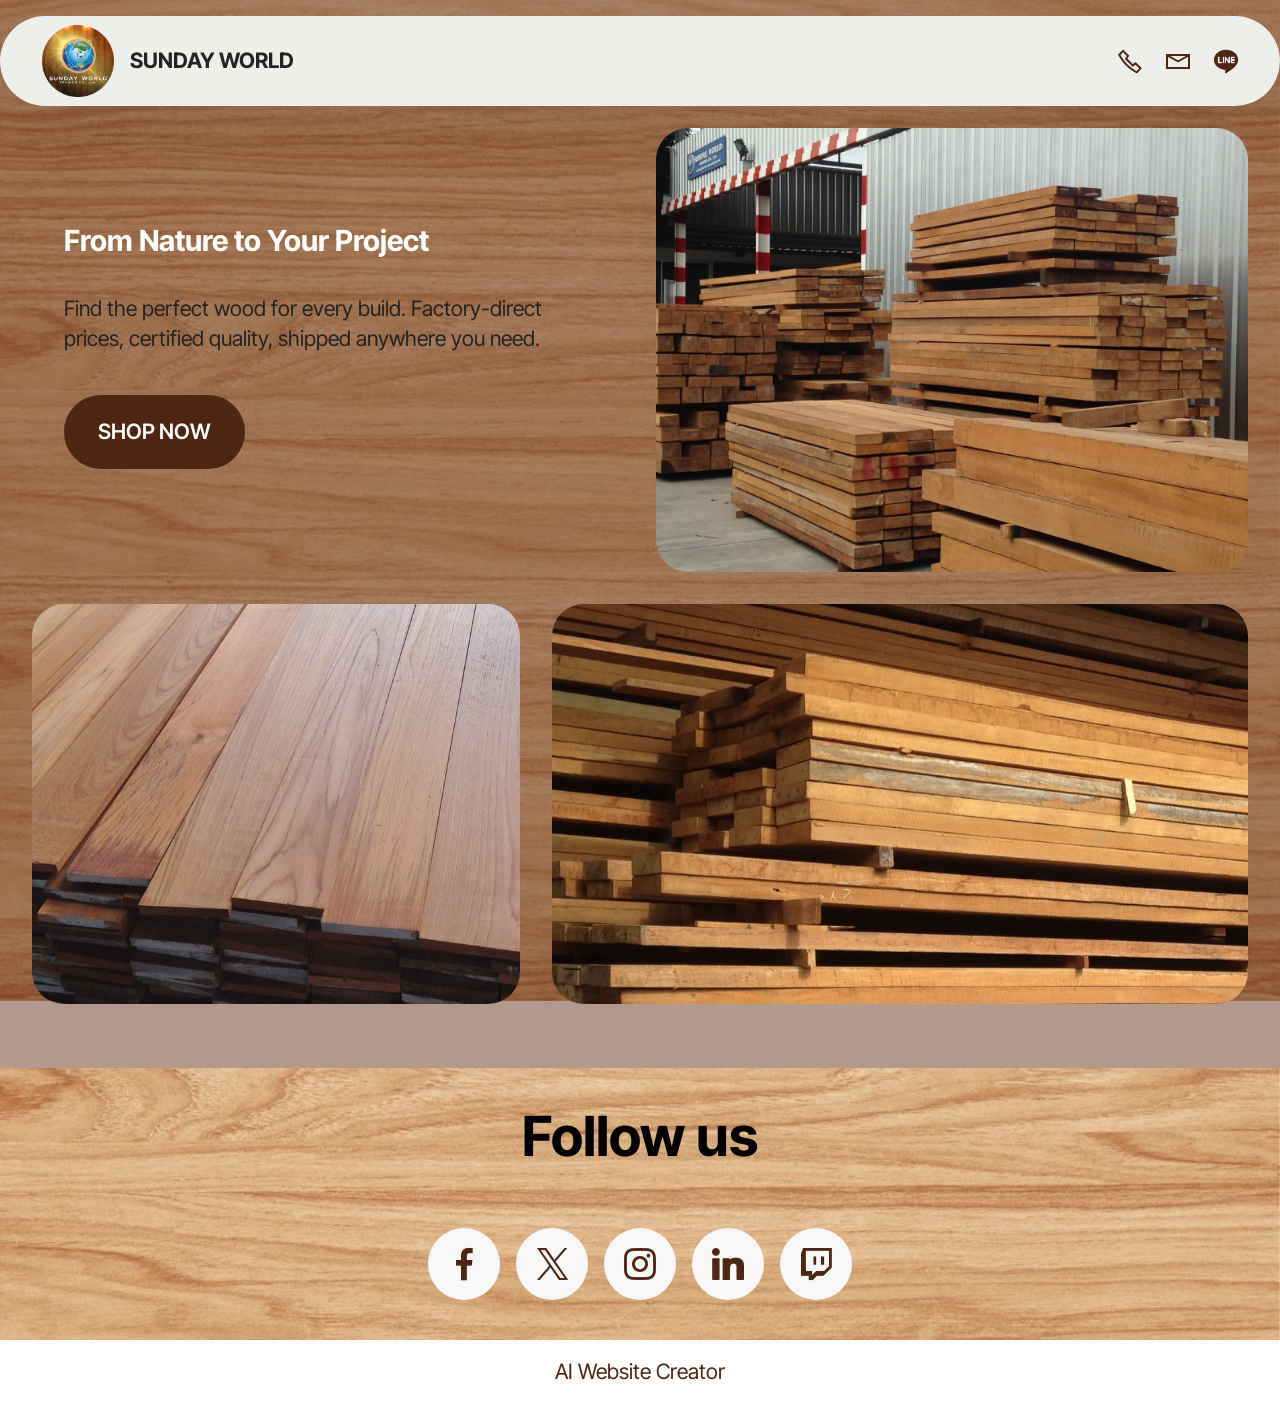
==== index.html @ 9e68392a "Add files via upload" ====
<!DOCTYPE html>
<html  >
<head>
  <!-- Site made with Mobirise Website Builder v6.1.12, https://mobirise.com -->
  <meta charset="UTF-8">
  <meta http-equiv="X-UA-Compatible" content="IE=edge">
  <meta name="generator" content="Mobirise v6.1.12, mobirise.com">
  <meta name="viewport" content="width=device-width, initial-scale=1, minimum-scale=1">
  <link rel="shortcut icon" href="assets/images/sun-fotor-2026073042328.png" type="image/x-icon">
  <meta name="description" content="">
  
  
  <title>Home</title>
  <link rel="stylesheet" href="assets/web/assets/mobirise-icons2/mobirise2.css">
  <link rel="stylesheet" href="assets/bootstrap/css/bootstrap.min.css">
  <link rel="stylesheet" href="assets/parallax/jarallax.css">
  <link rel="stylesheet" href="assets/dropdown/css/style.css">
  <link rel="stylesheet" href="assets/socicon/css/styles.css">
  <link rel="stylesheet" href="assets/theme/css/style.css">
  <link rel="preload" href="https://fonts.googleapis.com/css?family=Inter+Tight:100,200,300,400,500,600,700,800,900,100i,200i,300i,400i,500i,600i,700i,800i,900i&display=swap" as="style" onload="this.onload=null;this.rel='stylesheet'">
  <noscript><link rel="stylesheet" href="https://fonts.googleapis.com/css?family=Inter+Tight:100,200,300,400,500,600,700,800,900,100i,200i,300i,400i,500i,600i,700i,800i,900i&display=swap"></noscript>
  <link rel="preload" as="style" href="assets/mobirise/css/mbr-additional.css?v=U1DRJ1"><link rel="stylesheet" href="assets/mobirise/css/mbr-additional.css?v=U1DRJ1" type="text/css">

  
  
  
</head>
<body>
  
  <section data-bs-version="5.1" class="menu menu2 cid-vqNvGRFtf4" once="menu" id="menu02-0">
	

	<nav class="navbar navbar-dropdown navbar-expand-lg">
		<div class="container">
			<div class="navbar-brand">
				<span class="navbar-logo">
					<a href="https://mobiri.se">
						<img src="assets/images/sun-fotor-2026073042328.png" alt="Mobirise Website Builder" style="height: 4.5rem;">
					</a>
				</span>
				<span class="navbar-caption-wrap"><a class="navbar-caption text-black display-4" href="https://mobiri.se">SUNDAY WORLD</a></span>
			</div>
			<button class="navbar-toggler" type="button" data-toggle="collapse" data-bs-toggle="collapse" data-target="#navbarSupportedContent" data-bs-target="#navbarSupportedContent" aria-controls="navbarNavAltMarkup" aria-expanded="false" aria-label="Toggle navigation">
				<div class="hamburger">
					<span></span>
					<span></span>
					<span></span>
					<span></span>
				</div>
			</button>
			<div class="collapse navbar-collapse" id="navbarSupportedContent">
				
				<div class="icons-menu">
					<a class="iconfont-wrapper" href="tel:098 287 1025">
						<span class="p-2 mbr-iconfont mobi-mbri-phone mobi-mbri"></span>
					</a>
					<a class="iconfont-wrapper" href="mailto:sundayworldtrading@gmail.com">
						<span class="p-2 mbr-iconfont mobi-mbri-letter mobi-mbri"></span>
					</a>
					<a class="iconfont-wrapper" href="https://mobiri.se">
						<span class="p-2 mbr-iconfont socicon-line socicon"></span>
					</a>
					
				</div>
				
			</div>
		</div>
	</nav>
</section>

<section data-bs-version="5.1" class="header1 cid-vqNzD1nAgf mbr-parallax-background" id="header01-2">
	

	
	<div class="mbr-overlay" style="opacity: 0.5; background-color: rgb(100, 53, 31);"></div>

	<div class="container">
		<div class="row justify-content-center">
			<div class="col-12 col-md-12 col-lg-6 image-wrapper">
				<img class="w-100" src="assets/images/s-37330977.jpg" alt="Mobirise Website Builder">
			</div>
			<div class="col-12 col-lg col-md-12">
				<div class="text-wrapper align-left">
					<h1 class="mbr-section-title mbr-fonts-style mb-4 display-5"><strong>From Nature to Your Project</strong></h1>
					<p class="mbr-text mbr-fonts-style mb-4 display-7">
						Find the perfect wood for every build. Factory-direct prices, certified quality, shipped anywhere you need.
					</p>
					<div class="mbr-section-btn mt-3"><a class="btn btn-primary display-7" href="page1.html">SHOP NOW</a></div>
				</div>
			</div>
		</div>
	</div>
</section>

<section data-bs-version="5.1" class="image02 cid-vqNXGGlOda mbr-parallax-background" id="image02-9">
  
  
  <div class="mbr-overlay" style="opacity: 0.5; background-color: rgb(100, 53, 31);"></div>
  <div class="container">
    <div class="row">
      <div class="col-12 col-lg-12">
        <div class="row">
          <div class="col-12 col-lg-5">
            <div class="img-item">
              <img class="w-100 mb-4" src="assets/images/s-37355572.jpeg" alt="Mobirise Website Builder">
              
              
            </div>
          </div>
          <div class="col-12 col-lg">
            <div class="img-item">
              <img class="w-100 mb-4" src="assets/images/s-37355542.jpeg" alt="Mobirise Website Builder">
              
              
            </div>
          </div>
        </div>
      </div>
    </div>
  </div>
</section>

<section data-bs-version="5.1" class="social05 cid-vqS4Dvd2cv mbr-parallax-background" id="social05-t">
    

    

    <div class="container">
        <div class="row">
            <h3 class="mbr-section-title align-center mb-5 mbr-fonts-style display-2">
                <strong>Follow us</strong>
            </h3>
            <div class="col-12">
                <div class="social-row">
                    <div class="soc-item">
                        <a href="https://mobiri.se/" target="_blank">
                            <span class="mbr-iconfont socicon socicon-facebook"></span>
                        </a>
                    </div>
                    <div class="soc-item">
                        <a href="https://mobiri.se/" target="_blank">
                            <span class="mbr-iconfont socicon-twitter socicon"></span>
                        </a>
                    </div>
                    <div class="soc-item">
                        <a href="https://mobiri.se/" target="_blank">
                            <span class="mbr-iconfont socicon-instagram socicon"></span>
                        </a>
                    </div>
                    <div class="soc-item">
                        <a href="https://mobiri.se/" target="_blank">
                            <span class="mbr-iconfont socicon socicon-linkedin"></span>
                        </a>
                    </div>
                    <div class="soc-item">
                        <a href="https://mobiri.se/" target="_blank">
                            <span class="mbr-iconfont socicon socicon-twitch"></span>
                        </a>
                    </div>
                </div>
            </div>
        </div>
    </div>
</section><section class="display-7" style="padding: 0;align-items: center;justify-content: center;flex-wrap: wrap;    align-content: center;display: flex;position: relative;height: 4rem;"><a href="https://mobiri.se/4502609" style="flex: 1 1;height: 4rem;position: absolute;width: 100%;z-index: 1;"><img alt="" style="height: 4rem;" src="[data-uri]"></a><p style="margin: 0;text-align: center;" class="display-7">&#8204;</p><a style="z-index:1" href="https://mobirise.com/builder/ai-website-creator.html">AI Website Creator</a></section><script src="assets/bootstrap/js/bootstrap.bundle.min.js"></script>  <script src="assets/parallax/jarallax.js"></script>  <script src="assets/smoothscroll/smooth-scroll.js"></script>  <script src="assets/ytplayer/index.js"></script>  <script src="assets/dropdown/js/navbar-dropdown.js"></script>  <script src="assets/theme/js/script.js"></script>  
  
  
</body>
</html>
---- assets/web/assets/mobirise-icons2/mobirise2.css ----
@font-face {
  font-family: 'Moririse2';
  font-display: swap;
  src:  url('mobirise2.eot?f2bix4');
  src:  url('mobirise2.eot?f2bix4#iefix') format('embedded-opentype'),
    url('mobirise2.woff2?f2bix4') format('woff2'),
    url('mobirise2.woff?f2bix4') format('woff'),
    url('mobirise2.ttf?f2bix4') format('truetype'),
    url('mobirise2.svg?f2bix4#mobirise2') format('svg');
  font-weight: normal;
  font-style: normal;
}

[class^="mobi-"], [class*=" mobi-"] {
  /* use !important to prevent issues with browser extensions that change fonts */
  font-family: 'Moririse2' !important;
  speak: none;
  font-style: normal;
  font-weight: normal;
  font-variant: normal;
  text-transform: none;
  line-height: 1;

  /* Better Font Rendering =========== */
  -webkit-font-smoothing: antialiased;
  -moz-osx-font-smoothing: grayscale;
}

.mobi-mbri-add-submenu:before {
  content: "\e900";
}
.mobi-mbri-alert:before {
  content: "\e901";
}
.mobi-mbri-align-center:before {
  content: "\e902";
}
.mobi-mbri-align-justify:before {
  content: "\e903";
}
.mobi-mbri-align-left:before {
  content: "\e904";
}
.mobi-mbri-align-right:before {
  content: "\e905";
}
.mobi-mbri-android:before {
  content: "\e906";
}
.mobi-mbri-apple:before {
  content: "\e907";
}
.mobi-mbri-arrow-down:before {
  content: "\e908";
}
.mobi-mbri-arrow-next:before {
  content: "\e909";
}
.mobi-mbri-arrow-prev:before {
  content: "\e90a";
}
.mobi-mbri-arrow-up:before {
  content: "\e90b";
}
.mobi-mbri-bold:before {
  content: "\e90c";
}
.mobi-mbri-bookmark:before {
  content: "\e90d";
}
.mobi-mbri-bootstrap:before {
  content: "\e90e";
}
.mobi-mbri-briefcase:before {
  content: "\e90f";
}
.mobi-mbri-browse:before {
  content: "\e910";
}
.mobi-mbri-bulleted-list:before {
  content: "\e911";
}
.mobi-mbri-calendar:before {
  content: "\e912";
}
.mobi-mbri-camera:before {
  content: "\e913";
}
.mobi-mbri-cart-add:before {
  content: "\e914";
}
.mobi-mbri-cart-full:before {
  content: "\e915";
}
.mobi-mbri-cash:before {
  content: "\e916";
}
.mobi-mbri-change-style:before {
  content: "\e917";
}
.mobi-mbri-chat:before {
  content: "\e918";
}
.mobi-mbri-clock:before {
  content: "\e919";
}
.mobi-mbri-close:before {
  content: "\e91a";
}
.mobi-mbri-cloud:before {
  content: "\e91b";
}
.mobi-mbri-code:before {
  content: "\e91c";
}
.mobi-mbri-contact-form:before {
  content: "\e91d";
}
.mobi-mbri-credit-card:before {
  content: "\e91e";
}
.mobi-mbri-cursor-click:before {
  content: "\e91f";
}
.mobi-mbri-cust-feedback:before {
  content: "\e920";
}
.mobi-mbri-database:before {
  content: "\e921";
}
.mobi-mbri-delivery:before {
  content: "\e922";
}
.mobi-mbri-desktop:before {
  content: "\e923";
}
.mobi-mbri-devices:before {
  content: "\e924";
}
.mobi-mbri-down:before {
  content: "\e925";
}
.mobi-mbri-download-2:before {
  content: "\e926";
}
.mobi-mbri-download:before {
  content: "\e927";
}
.mobi-mbri-drag-n-drop-2:before {
  content: "\e928";
}
.mobi-mbri-drag-n-drop:before {
  content: "\e929";
}
.mobi-mbri-edit-2:before {
  content: "\e92a";
}
.mobi-mbri-edit:before {
  content: "\e92b";
}
.mobi-mbri-error:before {
  content: "\e92c";
}
.mobi-mbri-extension:before {
  content: "\e92d";
}
.mobi-mbri-features:before {
  content: "\e92e";
}
.mobi-mbri-file:before {
  content: "\e92f";
}
.mobi-mbri-flag:before {
  content: "\e930";
}
.mobi-mbri-folder:before {
  content: "\e931";
}
.mobi-mbri-gift:before {
  content: "\e932";
}
.mobi-mbri-github:before {
  content: "\e933";
}
.mobi-mbri-globe-2:before {
  content: "\e934";
}
.mobi-mbri-globe:before {
  content: "\e935";
}
.mobi-mbri-growing-chart:before {
  content: "\e936";
}
.mobi-mbri-hearth:before {
  content: "\e937";
}
.mobi-mbri-help:before {
  content: "\e938";
}
.mobi-mbri-home:before {
  content: "\e939";
}
.mobi-mbri-hot-cup:before {
  content: "\e93a";
}
.mobi-mbri-idea:before {
  content: "\e93b";
}
.mobi-mbri-image-gallery:before {
  content: "\e93c";
}
.mobi-mbri-image-slider:before {
  content: "\e93d";
}
.mobi-mbri-info:before {
  content: "\e93e";
}
.mobi-mbri-italic:before {
  content: "\e93f";
}
.mobi-mbri-key:before {
  content: "\e940";
}
.mobi-mbri-laptop:before {
  content: "\e941";
}
.mobi-mbri-layers:before {
  content: "\e942";
}
.mobi-mbri-left-right:before {
  content: "\e943";
}
.mobi-mbri-left:before {
  content: "\e944";
}
.mobi-mbri-letter:before {
  content: "\e945";
}
.mobi-mbri-like:before {
  content: "\e946";
}
.mobi-mbri-link:before {
  content: "\e947";
}
.mobi-mbri-lock:before {
  content: "\e948";
}
.mobi-mbri-login:before {
  content: "\e949";
}
.mobi-mbri-logout:before {
  content: "\e94a";
}
.mobi-mbri-magic-stick:before {
  content: "\e94b";
}
.mobi-mbri-map-pin:before {
  content: "\e94c";
}
.mobi-mbri-menu:before {
  content: "\e94d";
}
.mobi-mbri-mobile-2:before {
  content: "\e94e";
}
.mobi-mbri-mobile-horizontal:before {
  content: "\e94f";
}
.mobi-mbri-mobile:before {
  content: "\e950";
}
.mobi-mbri-mobirise:before {
  content: "\e951";
}
.mobi-mbri-more-horizontal:before {
  content: "\e952";
}
.mobi-mbri-more-vertical:before {
  content: "\e953";
}
.mobi-mbri-music:before {
  content: "\e954";
}
.mobi-mbri-new-file:before {
  content: "\e955";
}
.mobi-mbri-numbered-list:before {
  content: "\e956";
}
.mobi-mbri-opened-folder:before {
  content: "\e957";
}
.mobi-mbri-pages:before {
  content: "\e958";
}
.mobi-mbri-paper-plane:before {
  content: "\e959";
}
.mobi-mbri-paperclip:before {
  content: "\e95a";
}
.mobi-mbri-phone:before {
  content: "\e95b";
}
.mobi-mbri-photo:before {
  content: "\e95c";
}
.mobi-mbri-photos:before {
  content: "\e95d";
}
.mobi-mbri-pin:before {
  content: "\e95e";
}
.mobi-mbri-play:before {
  content: "\e95f";
}
.mobi-mbri-plus:before {
  content: "\e960";
}
.mobi-mbri-preview:before {
  content: "\e961";
}
.mobi-mbri-print:before {
  content: "\e962";
}
.mobi-mbri-protect:before {
  content: "\e963";
}
.mobi-mbri-question:before {
  content: "\e964";
}
.mobi-mbri-quote-left:before {
  content: "\e965";
}
.mobi-mbri-quote-right:before {
  content: "\e966";
}
.mobi-mbri-redo:before {
  content: "\e967";
}
.mobi-mbri-refresh:before {
  content: "\e968";
}
.mobi-mbri-responsive-2:before {
  content: "\e969";
}
.mobi-mbri-responsive:before {
  content: "\e96a";
}
.mobi-mbri-right:before {
  content: "\e96b";
}
.mobi-mbri-rocket:before {
  content: "\e96c";
}
.mobi-mbri-sad-face:before {
  content: "\e96d";
}
.mobi-mbri-sale:before {
  content: "\e96e";
}
.mobi-mbri-save:before {
  content: "\e96f";
}
.mobi-mbri-search:before {
  content: "\e970";
}
.mobi-mbri-setting-2:before {
  content: "\e971";
}
.mobi-mbri-setting-3:before {
  content: "\e972";
}
.mobi-mbri-setting:before {
  content: "\e973";
}
.mobi-mbri-share:before {
  content: "\e974";
}
.mobi-mbri-shopping-bag:before {
  content: "\e975";
}
.mobi-mbri-shopping-basket:before {
  content: "\e976";
}
.mobi-mbri-shopping-cart:before {
  content: "\e977";
}
.mobi-mbri-sites:before {
  content: "\e978";
}
.mobi-mbri-smile-face:before {
  content: "\e979";
}
.mobi-mbri-speed:before {
  content: "\e97a";
}
.mobi-mbri-star:before {
  content: "\e97b";
}
.mobi-mbri-success:before {
  content: "\e97c";
}
.mobi-mbri-sun:before {
  content: "\e97d";
}
.mobi-mbri-sun2:before {
  content: "\e97e";
}
.mobi-mbri-tablet-vertical:before {
  content: "\e97f";
}
.mobi-mbri-tablet:before {
  content: "\e980";
}
.mobi-mbri-target:before {
  content: "\e981";
}
.mobi-mbri-timer:before {
  content: "\e982";
}
.mobi-mbri-to-ftp:before {
  content: "\e983";
}
.mobi-mbri-to-local-drive:before {
  content: "\e984";
}
.mobi-mbri-touch-swipe:before {
  content: "\e985";
}
.mobi-mbri-touch:before {
  content: "\e986";
}
.mobi-mbri-trash:before {
  content: "\e987";
}
.mobi-mbri-underline:before {
  content: "\e988";
}
.mobi-mbri-undo:before {
  content: "\e989";
}
.mobi-mbri-unlink:before {
  content: "\e98a";
}
.mobi-mbri-unlock:before {
  content: "\e98b";
}
.mobi-mbri-up-down:before {
  content: "\e98c";
}
.mobi-mbri-up:before {
  content: "\e98d";
}
.mobi-mbri-update:before {
  content: "\e98e";
}
.mobi-mbri-upload-2:before {
  content: "\e98f";
}
.mobi-mbri-upload:before {
  content: "\e990";
}
.mobi-mbri-user-2:before {
  content: "\e991";
}
.mobi-mbri-user:before {
  content: "\e992";
}
.mobi-mbri-users:before {
  content: "\e993";
}
.mobi-mbri-video-play:before {
  content: "\e994";
}
.mobi-mbri-video:before {
  content: "\e995";
}
.mobi-mbri-watch:before {
  content: "\e996";
}
.mobi-mbri-website-theme-2:before {
  content: "\e997";
}
.mobi-mbri-website-theme:before {
  content: "\e998";
}
.mobi-mbri-wifi:before {
  content: "\e999";
}
.mobi-mbri-windows:before {
  content: "\e99a";
}
.mobi-mbri-zoom-in:before {
  content: "\e99b";
}
.mobi-mbri-zoom-out:before {
  content: "\e99c";
}
---- assets/parallax/jarallax.css ----
.jarallax {
    position: relative;
    z-index: 0;
}
.jarallax > .jarallax-img {
    position: absolute;
    object-fit: cover;
    /* support for plugin https://github.com/bfred-it/object-fit-images */
    font-family: 'object-fit: cover;';
    top: 0;
    left: 0;
    width: 100%;
    height: 100%;
    z-index: -1;
}
---- assets/dropdown/css/style.css ----
.navbar-dropdown {
  left: 0;
  padding: 0;
  position: absolute;
  right: 0;
  top: 0;
  transition: all 0.45s ease;
  z-index: 1030;
  background: #282828; }
  .navbar-dropdown .navbar-logo {
    margin-right: 0.8rem;
    transition: margin 0.3s ease-in-out;
    vertical-align: middle; }
    .navbar-dropdown .navbar-logo img {
      height: 3.125rem;
      transition: all 0.3s ease-in-out; }
    .navbar-dropdown .navbar-logo.mbr-iconfont {
      font-size: 3.125rem;
      line-height: 3.125rem; }
  .navbar-dropdown .navbar-caption {
    font-weight: 700;
    white-space: normal;
    vertical-align: -4px;
    line-height: 3.125rem !important; }
    .navbar-dropdown .navbar-caption, .navbar-dropdown .navbar-caption:hover {
      color: inherit;
      text-decoration: none; }
  .navbar-dropdown .mbr-iconfont + .navbar-caption {
    vertical-align: -1px; }
  .navbar-dropdown.navbar-fixed-top {
    position: fixed; }
  .navbar-dropdown .navbar-brand span {
    vertical-align: -4px; }
  .navbar-dropdown.bg-color.transparent {
    background: none; }
  .navbar-dropdown.navbar-short .navbar-brand {
    padding: 0.625rem 0; }
    .navbar-dropdown.navbar-short .navbar-brand span {
      vertical-align: -1px; }
  .navbar-dropdown.navbar-short .navbar-caption {
    line-height: 2.375rem !important;
    vertical-align: -2px; }
  .navbar-dropdown.navbar-short .navbar-logo {
    margin-right: 0.5rem; }
    .navbar-dropdown.navbar-short .navbar-logo img {
      height: 2.375rem; }
    .navbar-dropdown.navbar-short .navbar-logo.mbr-iconfont {
      font-size: 2.375rem;
      line-height: 2.375rem; }
  .navbar-dropdown.navbar-short .mbr-table-cell {
    height: 3.625rem; }
  .navbar-dropdown .navbar-close {
    left: 0.6875rem;
    position: fixed;
    top: 0.75rem;
    z-index: 1000; }
  .navbar-dropdown .hamburger-icon {
    content: "";
    display: inline-block;
    vertical-align: middle;
    width: 16px;
    -webkit-box-shadow: 0 -6px 0 1px #282828,0 0 0 1px #282828,0 6px 0 1px #282828;
    -moz-box-shadow: 0 -6px 0 1px #282828,0 0 0 1px #282828,0 6px 0 1px #282828;
    box-shadow: 0 -6px 0 1px #282828,0 0 0 1px #282828,0 6px 0 1px #282828; }

.dropdown-menu .dropdown-toggle[data-toggle="dropdown-submenu"]::after {
  border-bottom: 0.35em solid transparent;
  border-left: 0.35em solid;
  border-right: 0;
  border-top: 0.35em solid transparent;
  margin-left: 0.3rem; }

.dropdown-menu .dropdown-item:focus {
  outline: 0; }

.nav-dropdown {
  font-size: 0.75rem;
  font-weight: 500;
  height: auto !important; }
  .nav-dropdown .nav-btn {
    padding-left: 1rem; }
  .nav-dropdown .link {
    margin: .667em 1.667em;
    font-weight: 500;
    padding: 0;
    transition: color .2s ease-in-out; }
    .nav-dropdown .link.dropdown-toggle {
      margin-right: 2.583em; }
      .nav-dropdown .link.dropdown-toggle::after {
        margin-left: .25rem;
        border-top: 0.35em solid;
        border-right: 0.35em solid transparent;
        border-left: 0.35em solid transparent;
        border-bottom: 0; }
      .nav-dropdown .link.dropdown-toggle[aria-expanded="true"] {
        margin: 0;
        padding: 0.667em 3.263em  0.667em 1.667em; }
  .nav-dropdown .link::after,
  .nav-dropdown .dropdown-item::after {
    color: inherit; }
  .nav-dropdown .btn {
    font-size: 0.75rem;
    font-weight: 700;
    letter-spacing: 0;
    margin-bottom: 0;
    padding-left: 1.25rem;
    padding-right: 1.25rem; }
  .nav-dropdown .dropdown-menu {
    border-radius: 0;
    border: 0;
    left: 0;
    margin: 0;
    padding-bottom: 1.25rem;
    padding-top: 1.25rem;
    position: relative; }
  .nav-dropdown .dropdown-submenu {
    margin-left: 0.125rem;
    top: 0; }
  .nav-dropdown .dropdown-item {
    font-weight: 500;
    line-height: 2;
    padding: 0.3846em 4.615em 0.3846em 1.5385em;
    position: relative;
    transition: color .2s ease-in-out, background-color .2s ease-in-out; }
    .nav-dropdown .dropdown-item::after {
      margin-top: -0.3077em;
      position: absolute;
      right: 1.1538em;
      top: 50%; }
    .nav-dropdown .dropdown-item:focus, .nav-dropdown .dropdown-item:hover {
      background: none; }

@media (max-width: 767px) {
  .nav-dropdown.navbar-toggleable-sm {
    bottom: 0;
    display: none;
    left: 0;
    overflow-x: hidden;
    position: fixed;
    top: 0;
    transform: translateX(-100%);
    -ms-transform: translateX(-100%);
    -webkit-transform: translateX(-100%);
    width: 18.75rem;
    z-index: 999; } }
.nav-dropdown.navbar-toggleable-xl {
  bottom: 0;
  display: none;
  left: 0;
  overflow-x: hidden;
  position: fixed;
  top: 0;
  transform: translateX(-100%);
  -ms-transform: translateX(-100%);
  -webkit-transform: translateX(-100%);
  width: 18.75rem;
  z-index: 999; }

.nav-dropdown-sm {
  display: block !important;
  overflow-x: hidden;
  overflow: auto;
  padding-top: 3.875rem; }
  .nav-dropdown-sm::after {
    content: "";
    display: block;
    height: 3rem;
    width: 100%; }
  .nav-dropdown-sm.collapse.in ~ .navbar-close {
    display: block !important; }
  .nav-dropdown-sm.collapsing, .nav-dropdown-sm.collapse.in {
    transform: translateX(0);
    -ms-transform: translateX(0);
    -webkit-transform: translateX(0);
    transition: all 0.25s ease-out;
    -webkit-transition: all 0.25s ease-out;
    background: #282828; }
  .nav-dropdown-sm.collapsing[aria-expanded="false"] {
    transform: translateX(-100%);
    -ms-transform: translateX(-100%);
    -webkit-transform: translateX(-100%); }
  .nav-dropdown-sm .nav-item {
    display: block;
    margin-left: 0 !important;
    padding-left: 0; }
  .nav-dropdown-sm .link,
  .nav-dropdown-sm .dropdown-item {
    border-top: 1px dotted rgba(255, 255, 255, 0.1);
    font-size: 0.8125rem;
    line-height: 1.6;
    margin: 0 !important;
    padding: 0.875rem 2.4rem 0.875rem 1.5625rem !important;
    position: relative;
    white-space: normal; }
    .nav-dropdown-sm .link:focus, .nav-dropdown-sm .link:hover,
    .nav-dropdown-sm .dropdown-item:focus,
    .nav-dropdown-sm .dropdown-item:hover {
      background: rgba(0, 0, 0, 0.2) !important;
      color: #c0a375; }
  .nav-dropdown-sm .nav-btn {
    position: relative;
    padding: 1.5625rem 1.5625rem 0 1.5625rem; }
    .nav-dropdown-sm .nav-btn::before {
      border-top: 1px dotted rgba(255, 255, 255, 0.1);
      content: "";
      left: 0;
      position: absolute;
      top: 0;
      width: 100%; }
    .nav-dropdown-sm .nav-btn + .nav-btn {
      padding-top: 0.625rem; }
      .nav-dropdown-sm .nav-btn + .nav-btn::before {
        display: none; }
  .nav-dropdown-sm .btn {
    padding: 0.625rem 0; }
  .nav-dropdown-sm .dropdown-toggle[data-toggle="dropdown-submenu"]::after {
    margin-left: .25rem;
    border-top: 0.35em solid;
    border-right: 0.35em solid transparent;
    border-left: 0.35em solid transparent;
    border-bottom: 0; }
  .nav-dropdown-sm .dropdown-toggle[data-toggle="dropdown-submenu"][aria-expanded="true"]::after {
    border-top: 0;
    border-right: 0.35em solid transparent;
    border-left: 0.35em solid transparent;
    border-bottom: 0.35em solid; }
  .nav-dropdown-sm .dropdown-menu {
    margin: 0;
    padding: 0;
    position: relative;
    top: 0;
    left: 0;
    width: 100%;
    border: 0;
    float: none;
    border-radius: 0;
    background: none; }
  .nav-dropdown-sm .dropdown-submenu {
    left: 100%;
    margin-left: 0.125rem;
    margin-top: -1.25rem;
    top: 0; }

.navbar-toggleable-sm .nav-dropdown .dropdown-menu {
  position: absolute; }

.navbar-toggleable-sm .nav-dropdown .dropdown-submenu {
  left: 100%;
  margin-left: 0.125rem;
  margin-top: -1.25rem;
  top: 0; }

.navbar-toggleable-sm.opened .nav-dropdown .dropdown-menu {
  position: relative; }

.navbar-toggleable-sm.opened .nav-dropdown .dropdown-submenu {
  left: 0;
  margin-left: 00rem;
  margin-top: 0rem;
  top: 0; }

.is-builder .nav-dropdown.collapsing {
  transition: none !important; }
---- assets/socicon/css/styles.css ----
@charset "UTF-8";

@font-face {
  font-family: 'Socicon';
  src:  url('../fonts/socicon.eot');
  src:  url('../fonts/socicon.eot?#iefix') format('embedded-opentype'),
    url('../fonts/socicon.woff2') format('woff2'),
    url('../fonts/socicon.ttf') format('truetype'),
    url('../fonts/socicon.woff') format('woff'),
    url('../fonts/socicon.svg#socicon') format('svg');
  font-weight: normal;
  font-style: normal;
  font-display: swap;
}

[data-icon]:before {
  font-family: "socicon" !important;
  content: attr(data-icon);
  font-style: normal !important;
  font-weight: normal !important;
  font-variant: normal !important;
  text-transform: none !important;
  speak: none;
  line-height: 1;
  -webkit-font-smoothing: antialiased;
  -moz-osx-font-smoothing: grayscale;
}

[class^="socicon-"], [class*=" socicon-"] {
  /* use !important to prevent issues with browser extensions that change fonts */
  font-family: 'Socicon' !important;
  speak: none;
  font-style: normal;
  font-weight: normal;
  font-variant: normal;
  text-transform: none;
  line-height: 1;

  /* Better Font Rendering =========== */
  -webkit-font-smoothing: antialiased;
  -moz-osx-font-smoothing: grayscale;
}

.socicon-500px:before {
  content: "\e000";
}
.socicon-8tracks:before {
  content: "\e001";
}
.socicon-airbnb:before {
  content: "\e002";
}
.socicon-alliance:before {
  content: "\e003";
}
.socicon-amazon:before {
  content: "\e004";
}
.socicon-amplement:before {
  content: "\e005";
}
.socicon-android:before {
  content: "\e006";
}
.socicon-angellist:before {
  content: "\e007";
}
.socicon-apple:before {
  content: "\e008";
}
.socicon-appnet:before {
  content: "\e009";
}
.socicon-baidu:before {
  content: "\e00a";
}
.socicon-bandcamp:before {
  content: "\e00b";
}
.socicon-battlenet:before {
  content: "\e00c";
}
.socicon-mixer:before {
  content: "\e00d";
}
.socicon-bebee:before {
  content: "\e00e";
}
.socicon-bebo:before {
  content: "\e00f";
}
.socicon-behance:before {
  content: "\e010";
}
.socicon-blizzard:before {
  content: "\e011";
}
.socicon-blogger:before {
  content: "\e012";
}
.socicon-buffer:before {
  content: "\e013";
}
.socicon-chrome:before {
  content: "\e014";
}
.socicon-coderwall:before {
  content: "\e015";
}
.socicon-curse:before {
  content: "\e016";
}
.socicon-dailymotion:before {
  content: "\e017";
}
.socicon-deezer:before {
  content: "\e018";
}
.socicon-delicious:before {
  content: "\e019";
}
.socicon-deviantart:before {
  content: "\e01a";
}
.socicon-diablo:before {
  content: "\e01b";
}
.socicon-digg:before {
  content: "\e01c";
}
.socicon-discord:before {
  content: "\e01d";
}
.socicon-disqus:before {
  content: "\e01e";
}
.socicon-douban:before {
  content: "\e01f";
}
.socicon-draugiem:before {
  content: "\e020";
}
.socicon-dribbble:before {
  content: "\e021";
}
.socicon-drupal:before {
  content: "\e022";
}
.socicon-ebay:before {
  content: "\e023";
}
.socicon-ello:before {
  content: "\e024";
}
.socicon-endomodo:before {
  content: "\e025";
}
.socicon-envato:before {
  content: "\e026";
}
.socicon-etsy:before {
  content: "\e027";
}
.socicon-facebook:before {
  content: "\e028";
}
.socicon-feedburner:before {
  content: "\e029";
}
.socicon-filmweb:before {
  content: "\e02a";
}
.socicon-firefox:before {
  content: "\e02b";
}
.socicon-flattr:before {
  content: "\e02c";
}
.socicon-flickr:before {
  content: "\e02d";
}
.socicon-formulr:before {
  content: "\e02e";
}
.socicon-forrst:before {
  content: "\e02f";
}
.socicon-foursquare:before {
  content: "\e030";
}
.socicon-friendfeed:before {
  content: "\e031";
}
.socicon-github:before {
  content: "\e032";
}
.socicon-goodreads:before {
  content: "\e033";
}
.socicon-google:before {
  content: "\e034";
}
.socicon-googlescholar:before {
  content: "\e035";
}
.socicon-googlegroups:before {
  content: "\e036";
}
.socicon-googlephotos:before {
  content: "\e037";
}
.socicon-googleplus:before {
  content: "\e038";
}
.socicon-grooveshark:before {
  content: "\e039";
}
.socicon-hackerrank:before {
  content: "\e03a";
}
.socicon-hearthstone:before {
  content: "\e03b";
}
.socicon-hellocoton:before {
  content: "\e03c";
}
.socicon-heroes:before {
  content: "\e03d";
}
.socicon-smashcast:before {
  content: "\e03e";
}
.socicon-horde:before {
  content: "\e03f";
}
.socicon-houzz:before {
  content: "\e040";
}
.socicon-icq:before {
  content: "\e041";
}
.socicon-identica:before {
  content: "\e042";
}
.socicon-imdb:before {
  content: "\e043";
}
.socicon-instagram:before {
  content: "\e044";
}
.socicon-issuu:before {
  content: "\e045";
}
.socicon-istock:before {
  content: "\e046";
}
.socicon-itunes:before {
  content: "\e047";
}
.socicon-keybase:before {
  content: "\e048";
}
.socicon-lanyrd:before {
  content: "\e049";
}
.socicon-lastfm:before {
  content: "\e04a";
}
.socicon-line:before {
  content: "\e04b";
}
.socicon-linkedin:before {
  content: "\e04c";
}
.socicon-livejournal:before {
  content: "\e04d";
}
.socicon-lyft:before {
  content: "\e04e";
}
.socicon-macos:before {
  content: "\e04f";
}
.socicon-mail:before {
  content: "\e050";
}
.socicon-medium:before {
  content: "\e051";
}
.socicon-meetup:before {
  content: "\e052";
}
.socicon-mixcloud:before {
  content: "\e053";
}
.socicon-modelmayhem:before {
  content: "\e054";
}
.socicon-mumble:before {
  content: "\e055";
}
.socicon-myspace:before {
  content: "\e056";
}
.socicon-newsvine:before {
  content: "\e057";
}
.socicon-nintendo:before {
  content: "\e058";
}
.socicon-npm:before {
  content: "\e059";
}
.socicon-odnoklassniki:before {
  content: "\e05a";
}
.socicon-openid:before {
  content: "\e05b";
}
.socicon-opera:before {
  content: "\e05c";
}
.socicon-outlook:before {
  content: "\e05d";
}
.socicon-overwatch:before {
  content: "\e05e";
}
.socicon-patreon:before {
  content: "\e05f";
}
.socicon-paypal:before {
  content: "\e060";
}
.socicon-periscope:before {
  content: "\e061";
}
.socicon-persona:before {
  content: "\e062";
}
.socicon-pinterest:before {
  content: "\e063";
}
.socicon-play:before {
  content: "\e064";
}
.socicon-player:before {
  content: "\e065";
}
.socicon-playstation:before {
  content: "\e066";
}
.socicon-pocket:before {
  content: "\e067";
}
.socicon-qq:before {
  content: "\e068";
}
.socicon-quora:before {
  content: "\e069";
}
.socicon-raidcall:before {
  content: "\e06a";
}
.socicon-ravelry:before {
  content: "\e06b";
}
.socicon-reddit:before {
  content: "\e06c";
}
.socicon-renren:before {
  content: "\e06d";
}
.socicon-researchgate:before {
  content: "\e06e";
}
.socicon-residentadvisor:before {
  content: "\e06f";
}
.socicon-reverbnation:before {
  content: "\e070";
}
.socicon-rss:before {
  content: "\e071";
}
.socicon-sharethis:before {
  content: "\e072";
}
.socicon-skype:before {
  content: "\e073";
}
.socicon-slideshare:before {
  content: "\e074";
}
.socicon-smugmug:before {
  content: "\e075";
}
.socicon-snapchat:before {
  content: "\e076";
}
.socicon-songkick:before {
  content: "\e077";
}
.socicon-soundcloud:before {
  content: "\e078";
}
.socicon-spotify:before {
  content: "\e079";
}
.socicon-stackexchange:before {
  content: "\e07a";
}
.socicon-stackoverflow:before {
  content: "\e07b";
}
.socicon-starcraft:before {
  content: "\e07c";
}
.socicon-stayfriends:before {
  content: "\e07d";
}
.socicon-steam:before {
  content: "\e07e";
}
.socicon-storehouse:before {
  content: "\e07f";
}
.socicon-strava:before {
  content: "\e080";
}
.socicon-streamjar:before {
  content: "\e081";
}
.socicon-stumbleupon:before {
  content: "\e082";
}
.socicon-swarm:before {
  content: "\e083";
}
.socicon-teamspeak:before {
  content: "\e084";
}
.socicon-teamviewer:before {
  content: "\e085";
}
.socicon-technorati:before {
  content: "\e086";
}
.socicon-telegram:before {
  content: "\e087";
}
.socicon-tripadvisor:before {
  content: "\e088";
}
.socicon-tripit:before {
  content: "\e089";
}
.socicon-triplej:before {
  content: "\e08a";
}
.socicon-tumblr:before {
  content: "\e08b";
}
.socicon-twitch:before {
  content: "\e08c";
}
.socicon-twitter:before {
  content: "\e08d";
}
.socicon-uber:before {
  content: "\e08e";
}
.socicon-ventrilo:before {
  content: "\e08f";
}
.socicon-viadeo:before {
  content: "\e090";
}
.socicon-viber:before {
  content: "\e091";
}
.socicon-viewbug:before {
  content: "\e092";
}
.socicon-vimeo:before {
  content: "\e093";
}
.socicon-vine:before {
  content: "\e094";
}
.socicon-vkontakte:before {
  content: "\e095";
}
.socicon-warcraft:before {
  content: "\e096";
}
.socicon-wechat:before {
  content: "\e097";
}
.socicon-weibo:before {
  content: "\e098";
}
.socicon-whatsapp:before {
  content: "\e099";
}
.socicon-wikipedia:before {
  content: "\e09a";
}
.socicon-windows:before {
  content: "\e09b";
}
.socicon-wordpress:before {
  content: "\e09c";
}
.socicon-wykop:before {
  content: "\e09d";
}
.socicon-xbox:before {
  content: "\e09e";
}
.socicon-xing:before {
  content: "\e09f";
}
.socicon-yahoo:before {
  content: "\e0a0";
}
.socicon-yammer:before {
  content: "\e0a1";
}
.socicon-yandex:before {
  content: "\e0a2";
}
.socicon-yelp:before {
  content: "\e0a3";
}
.socicon-younow:before {
  content: "\e0a4";
}
.socicon-youtube:before {
  content: "\e0a5";
}
.socicon-zapier:before {
  content: "\e0a6";
}
.socicon-zerply:before {
  content: "\e0a7";
}
.socicon-zomato:before {
  content: "\e0a8";
}
.socicon-zynga:before {
  content: "\e0a9";
}
.socicon-bluesky:before {
  content: "\e0aa";
}
.socicon-threads:before {
  content: "\e0ab";
}
.socicon-spreadshirt:before {
  content: "\e901";
}
.socicon-gamejolt:before {
  content: "\e902";
}
.socicon-trello:before {
  content: "\e903";
}
.socicon-tunein:before {
  content: "\e904";
}
.socicon-bloglovin:before {
  content: "\e905";
}
.socicon-gamewisp:before {
  content: "\e906";
}
.socicon-messenger:before {
  content: "\e907";
}
.socicon-pandora:before {
  content: "\e908";
}
.socicon-augment:before {
  content: "\e909";
}
.socicon-bitbucket:before {
  content: "\e90a";
}
.socicon-fyuse:before {
  content: "\e90b";
}
.socicon-yt-gaming:before {
  content: "\e90c";
}
.socicon-sketchfab:before {
  content: "\e90d";
}
.socicon-mobcrush:before {
  content: "\e90e";
}
.socicon-microsoft:before {
  content: "\e90f";
}
.socicon-realtor:before {
  content: "\e910";
}
.socicon-tidal:before {
  content: "\e911";
}
.socicon-qobuz:before {
  content: "\e912";
}
.socicon-natgeo:before {
  content: "\e913";
}
.socicon-mastodon:before {
  content: "\e914";
}
.socicon-unsplash:before {
  content: "\e915";
}
.socicon-homeadvisor:before {
  content: "\e916";
}
.socicon-angieslist:before {
  content: "\e917";
}
.socicon-codepen:before {
  content: "\e918";
}
.socicon-slack:before {
  content: "\e919";
}
.socicon-openaigym:before {
  content: "\e91a";
}
.socicon-logmein:before {
  content: "\e91b";
}
.socicon-fiverr:before {
  content: "\e91c";
}
.socicon-gotomeeting:before {
  content: "\e91d";
}
.socicon-aliexpress:before {
  content: "\e91e";
}
.socicon-guru:before {
  content: "\e91f";
}
.socicon-appstore:before {
  content: "\e920";
}
.socicon-homes:before {
  content: "\e921";
}
.socicon-zoom:before {
  content: "\e922";
}
.socicon-alibaba:before {
  content: "\e923";
}
.socicon-craigslist:before {
  content: "\e924";
}
.socicon-wix:before {
  content: "\e925";
}
.socicon-redfin:before {
  content: "\e926";
}
.socicon-googlecalendar:before {
  content: "\e927";
}
.socicon-shopify:before {
  content: "\e928";
}
.socicon-freelancer:before {
  content: "\e929";
}
.socicon-seedrs:before {
  content: "\e92a";
}
.socicon-bing:before {
  content: "\e92b";
}
.socicon-doodle:before {
  content: "\e92c";
}
.socicon-bonanza:before {
  content: "\e92d";
}
.socicon-squarespace:before {
  content: "\e92e";
}
.socicon-toptal:before {
  content: "\e92f";
}
.socicon-gust:before {
  content: "\e930";
}
.socicon-ask:before {
  content: "\e931";
}
.socicon-trulia:before {
  content: "\e932";
}
.socicon-loomly:before {
  content: "\e933";
}
.socicon-ghost:before {
  content: "\e934";
}
.socicon-upwork:before {
  content: "\e935";
}
.socicon-fundable:before {
  content: "\e936";
}
.socicon-booking:before {
  content: "\e937";
}
.socicon-googlemaps:before {
  content: "\e938";
}
.socicon-zillow:before {
  content: "\e939";
}
.socicon-niconico:before {
  content: "\e93a";
}
.socicon-toneden:before {
  content: "\e93b";
}
.socicon-crunchbase:before {
  content: "\e93c";
}
.socicon-homefy:before {
  content: "\e93d";
}
.socicon-calendly:before {
  content: "\e93e";
}
.socicon-livemaster:before {
  content: "\e93f";
}
.socicon-udemy:before {
  content: "\e940";
}
.socicon-codered:before {
  content: "\e941";
}
.socicon-origin:before {
  content: "\e942";
}
.socicon-nextdoor:before {
  content: "\e943";
}
.socicon-portfolio:before {
  content: "\e944";
}
.socicon-instructables:before {
  content: "\e945";
}
.socicon-gitlab:before {
  content: "\e946";
}
.socicon-hackernews:before {
  content: "\e947";
}
.socicon-smashwords:before {
  content: "\e948";
}
.socicon-kobo:before {
  content: "\e949";
}
.socicon-bookbub:before {
  content: "\e94a";
}
.socicon-mailru:before {
  content: "\e94b";
}
.socicon-moddb:before {
  content: "\e94c";
}
.socicon-indiedb:before {
  content: "\e94d";
}
.socicon-traxsource:before {
  content: "\e94e";
}
.socicon-gamefor:before {
  content: "\e94f";
}
.socicon-pixiv:before {
  content: "\e950";
}
.socicon-myanimelist:before {
  content: "\e951";
}
.socicon-blackberry:before {
  content: "\e952";
}
.socicon-wickr:before {
  content: "\e953";
}
.socicon-spip:before {
  content: "\e954";
}
.socicon-napster:before {
  content: "\e955";
}
.socicon-beatport:before {
  content: "\e956";
}
.socicon-hackerone:before {
  content: "\e957";
}
.socicon-internet:before {
  content: "\e958";
}
.socicon-ubuntu:before {
  content: "\e959";
}
.socicon-artstation:before {
  content: "\e95a";
}
.socicon-invision:before {
  content: "\e95b";
}
.socicon-torial:before {
  content: "\e95c";
}
.socicon-collectorz:before {
  content: "\e95d";
}
.socicon-seenthis:before {
  content: "\e95e";
}
.socicon-googleplaymusic:before {
  content: "\e95f";
}
.socicon-debian:before {
  content: "\e960";
}
.socicon-filmfreeway:before {
  content: "\e961";
}
.socicon-gnome:before {
  content: "\e962";
}
.socicon-itchio:before {
  content: "\e963";
}
.socicon-jamendo:before {
  content: "\e964";
}
.socicon-mix:before {
  content: "\e965";
}
.socicon-sharepoint:before {
  content: "\e966";
}
.socicon-tinder:before {
  content: "\e967";
}
.socicon-windguru:before {
  content: "\e968";
}
.socicon-cdbaby:before {
  content: "\e969";
}
.socicon-elementaryos:before {
  content: "\e96a";
}
.socicon-stage32:before {
  content: "\e96b";
}
.socicon-tiktok:before {
  content: "\e96c";
}
.socicon-gitter:before {
  content: "\e96d";
}
.socicon-letterboxd:before {
  content: "\e96e";
}
.socicon-threema:before {
  content: "\e96f";
}
.socicon-splice:before {
  content: "\e970";
}
.socicon-metapop:before {
  content: "\e971";
}
.socicon-naver:before {
  content: "\e972";
}
.socicon-remote:before {
  content: "\e973";
}
.socicon-flipboard:before {
  content: "\e974";
}
.socicon-googlehangouts:before {
  content: "\e975";
}
.socicon-dlive:before {
  content: "\e976";
}
.socicon-vsco:before {
  content: "\e977";
}
.socicon-stitcher:before {
  content: "\e978";
}
.socicon-avvo:before {
  content: "\e979";
}
.socicon-redbubble:before {
  content: "\e97a";
}
.socicon-society6:before {
  content: "\e97b";
}
.socicon-zazzle:before {
  content: "\e97c";
}
.socicon-eitaa:before {
  content: "\e97d";
}
.socicon-soroush:before {
  content: "\e97e";
}
.socicon-bale:before {
  content: "\e97f";
}
---- assets/theme/css/style.css ----
@charset "UTF-8";
section {
  background-color: #ffffff;
}

body {
  font-style: normal;
  line-height: 1.5;
  font-weight: 400;
  color: #232323;
  position: relative;
}

button {
  background-color: transparent;
  border-color: transparent;
}

.embla__button,
.carousel-control {
  background-color: #edefea !important;
  opacity: 0.8 !important;
  color: #464845 !important;
  border-color: #edefea !important;
}

.carousel .close,
.modalWindow .close {
  background-color: #edefea !important;
  color: #464845 !important;
  border-color: #edefea !important;
  opacity: 0.8 !important;
}

.carousel .close:hover,
.modalWindow .close:hover {
  opacity: 1 !important;
}

.carousel-indicators li {
  background-color: #edefea !important;
  border: 2px solid #464845 !important;
}

.carousel-indicators li:hover,
.carousel-indicators li:active {
  opacity: 0.8 !important;
}

.embla__button:hover,
.carousel-control:hover {
  background-color: #edefea !important;
  opacity: 1 !important;
}

.modalWindow-video-container {
  height: 80%;
}

section,
.container,
.container-fluid {
  position: relative;
  word-wrap: break-word;
}

a.mbr-iconfont:hover {
  text-decoration: none;
}

.article .lead p,
.article .lead ul,
.article .lead ol,
.article .lead pre,
.article .lead blockquote {
  margin-bottom: 0;
}

a {
  font-style: normal;
  font-weight: 400;
  cursor: pointer;
}
a, a:hover {
  text-decoration: none;
}

.mbr-section-title {
  font-style: normal;
  line-height: 1.3;
}

.mbr-section-subtitle {
  line-height: 1.3;
}

.mbr-text {
  font-style: normal;
  line-height: 1.7;
}

h1,
h2,
h3,
h4,
h5,
h6,
.display-1,
.display-2,
.display-4,
.display-5,
.display-7,
span,
p,
a {
  line-height: 1;
  word-break: break-word;
  word-wrap: break-word;
  font-weight: 400;
}

b,
strong {
  font-weight: bold;
}

input:-webkit-autofill, input:-webkit-autofill:hover, input:-webkit-autofill:focus, input:-webkit-autofill:active {
  transition-delay: 9999s;
  -webkit-transition-property: background-color, color;
  transition-property: background-color, color;
}

textarea[type=hidden] {
  display: none;
}

section {
  background-position: 50% 50%;
  background-repeat: no-repeat;
  background-size: cover;
}
section .mbr-background-video,
section .mbr-background-video-preview {
  position: absolute;
  bottom: 0;
  left: 0;
  right: 0;
  top: 0;
}

.hidden {
  visibility: hidden;
}

.mbr-z-index20 {
  z-index: 20;
}

/*! Base colors */
.mbr-white {
  color: #ffffff;
}

.mbr-black {
  color: #111111;
}

.mbr-bg-white {
  background-color: #ffffff;
}

.mbr-bg-black {
  background-color: #000000;
}

/*! Text-aligns */
.align-left {
  text-align: left;
}

.align-center {
  text-align: center;
}

.align-right {
  text-align: right;
}

/*! Font-weight  */
.mbr-light {
  font-weight: 300;
}

.mbr-regular {
  font-weight: 400;
}

.mbr-semibold {
  font-weight: 500;
}

.mbr-bold {
  font-weight: 700;
}

/*! Media  */
.media-content {
  flex-basis: 100%;
}

.media-container-row {
  display: flex;
  flex-direction: row;
  flex-wrap: wrap;
  justify-content: center;
  align-content: center;
  align-items: start;
}
.media-container-row .media-size-item {
  width: 400px;
}

.media-container-column {
  display: flex;
  flex-direction: column;
  flex-wrap: wrap;
  justify-content: center;
  align-content: center;
  align-items: stretch;
}
.media-container-column > * {
  width: 100%;
}

@media (min-width: 992px) {
  .media-container-row {
    flex-wrap: nowrap;
  }
}
figure {
  margin-bottom: 0;
  overflow: hidden;
}

figure[mbr-media-size] {
  transition: width 0.1s;
}

img,
iframe {
  display: block;
  width: 100%;
}

.card {
  background-color: transparent;
  border: none;
}

.card-box {
  width: 100%;
}

.card-img {
  text-align: center;
  flex-shrink: 0;
  -webkit-flex-shrink: 0;
}

.media {
  max-width: 100%;
  margin: 0 auto;
}

.mbr-figure {
  align-self: center;
}

.media-container > div {
  max-width: 100%;
}

.mbr-figure img,
.card-img img {
  width: 100%;
}

@media (max-width: 991px) {
  .media-size-item {
    width: auto !important;
  }
  .media {
    width: auto;
  }
  .mbr-figure {
    width: 100% !important;
  }
}
/*! Buttons */
.mbr-section-btn {
  margin-left: -0.6rem;
  margin-right: -0.6rem;
  font-size: 0;
}

.btn {
  font-weight: 600;
  border-width: 1px;
  font-style: normal;
  margin: 0.6rem 0.6rem;
  white-space: normal;
  transition: all 0.2s ease-in-out;
  display: inline-flex;
  align-items: center;
  justify-content: center;
  word-break: break-word;
}

.btn-sm {
  font-weight: 600;
  letter-spacing: 0px;
  transition: all 0.3s ease-in-out;
}

.btn-md {
  font-weight: 600;
  letter-spacing: 0px;
  transition: all 0.3s ease-in-out;
}

.btn-lg {
  font-weight: 600;
  letter-spacing: 0px;
  transition: all 0.3s ease-in-out;
}

.btn-form {
  margin: 0;
}
.btn-form:hover {
  cursor: pointer;
}

nav .mbr-section-btn {
  margin-left: 0rem;
  margin-right: 0rem;
}

/*! Btn icon margin */
.btn .mbr-iconfont,
.btn.btn-sm .mbr-iconfont {
  order: 1;
  cursor: pointer;
  margin-left: 0.5rem;
  vertical-align: sub;
}

.btn.btn-md .mbr-iconfont,
.btn.btn-md .mbr-iconfont {
  margin-left: 0.8rem;
}

.mbr-regular {
  font-weight: 400;
}

.mbr-semibold {
  font-weight: 500;
}

.mbr-bold {
  font-weight: 700;
}

[type=submit] {
  -webkit-appearance: none;
}

/*! Full-screen */
.mbr-fullscreen .mbr-overlay {
  min-height: 100vh;
}

.mbr-fullscreen {
  display: flex;
  display: -moz-flex;
  display: -ms-flex;
  display: -o-flex;
  align-items: center;
  min-height: 100vh;
  padding-top: 3rem;
  padding-bottom: 3rem;
}

/*! Map */
.map {
  height: 25rem;
  position: relative;
}
.map iframe {
  width: 100%;
  height: 100%;
}

/*! Scroll to top arrow */
.mbr-arrow-up {
  bottom: 25px;
  right: 90px;
  position: fixed;
  text-align: right;
  z-index: 5000;
  color: #ffffff;
  font-size: 22px;
}

.mbr-arrow-up a {
  background: rgba(0, 0, 0, 0.2);
  border-radius: 50%;
  color: #fff;
  display: inline-block;
  height: 60px;
  width: 60px;
  border: 2px solid #fff;
  outline-style: none !important;
  position: relative;
  text-decoration: none;
  transition: all 0.3s ease-in-out;
  cursor: pointer;
  text-align: center;
}
.mbr-arrow-up a:hover {
  background-color: rgba(0, 0, 0, 0.4);
}
.mbr-arrow-up a i {
  line-height: 60px;
}

.mbr-arrow-up-icon {
  display: block;
  color: #fff;
}

.mbr-arrow-up-icon::before {
  content: "›";
  display: inline-block;
  font-family: serif;
  font-size: 22px;
  line-height: 1;
  font-style: normal;
  position: relative;
  top: 6px;
  left: -4px;
  transform: rotate(-90deg);
}

/*! Arrow Down */
.mbr-arrow {
  position: absolute;
  bottom: 45px;
  left: 50%;
  width: 60px;
  height: 60px;
  cursor: pointer;
  background-color: rgba(80, 80, 80, 0.5);
  border-radius: 50%;
  transform: translateX(-50%);
}
@media (max-width: 767px) {
  .mbr-arrow {
    display: none;
  }
}
.mbr-arrow > a {
  display: inline-block;
  text-decoration: none;
  outline-style: none;
  animation: arrowdown 1.7s ease-in-out infinite;
  color: #ffffff;
}
.mbr-arrow > a > i {
  position: absolute;
  top: -2px;
  left: 15px;
  font-size: 2rem;
}

#scrollToTop a i::before {
  content: "";
  position: absolute;
  display: block;
  border-bottom: 2.5px solid #fff;
  border-left: 2.5px solid #fff;
  width: 27.8%;
  height: 27.8%;
  left: 50%;
  top: 51%;
  transform: translateY(-30%) translateX(-50%) rotate(135deg);
}

@keyframes arrowdown {
  0% {
    transform: translateY(0px);
  }
  50% {
    transform: translateY(-5px);
  }
  100% {
    transform: translateY(0px);
  }
}
@media (max-width: 500px) {
  .mbr-arrow-up {
    left: 0;
    right: 0;
    text-align: center;
  }
}
/*Gradients animation*/
@keyframes gradient-animation {
  from {
    background-position: 0% 100%;
    animation-timing-function: ease-in-out;
  }
  to {
    background-position: 100% 0%;
    animation-timing-function: ease-in-out;
  }
}
.bg-gradient {
  background-size: 200% 200%;
  animation: gradient-animation 5s infinite alternate;
  -webkit-animation: gradient-animation 5s infinite alternate;
}

.menu .navbar-brand {
  display: -webkit-flex;
}
.menu .navbar-brand span {
  display: flex;
  display: -webkit-flex;
}
.menu .navbar-brand .navbar-caption-wrap {
  display: -webkit-flex;
}
.menu .navbar-brand .navbar-logo img {
  display: -webkit-flex;
  width: auto;
}
@media (min-width: 768px) and (max-width: 991px) {
  .menu .navbar-toggleable-sm .navbar-nav {
    display: -ms-flexbox;
  }
}
@media (max-width: 991px) {
  .menu .navbar-collapse {
    max-height: 93.5vh;
  }
  .menu .navbar-collapse.show {
    overflow: auto;
  }
}
@media (min-width: 992px) {
  .menu .navbar-nav.nav-dropdown {
    display: -webkit-flex;
  }
  .menu .navbar-toggleable-sm .navbar-collapse {
    display: -webkit-flex !important;
  }
  .menu .collapsed .navbar-collapse {
    max-height: 93.5vh;
  }
  .menu .collapsed .navbar-collapse.show {
    overflow: auto;
  }
}
@media (max-width: 767px) {
  .menu .navbar-collapse {
    max-height: 80vh;
  }
}

.nav-link .mbr-iconfont {
  margin-right: 0.5rem;
}

.navbar {
  display: -webkit-flex;
  -webkit-flex-wrap: wrap;
  -webkit-align-items: center;
  -webkit-justify-content: space-between;
}

.navbar-collapse {
  -webkit-flex-basis: 100%;
  -webkit-flex-grow: 1;
  -webkit-align-items: center;
}

.nav-dropdown .link {
  padding: 0.667em 1.667em !important;
  margin: 0 !important;
}

.nav {
  display: -webkit-flex;
  -webkit-flex-wrap: wrap;
}

.row {
  display: -webkit-flex;
  -webkit-flex-wrap: wrap;
}

.justify-content-center {
  -webkit-justify-content: center;
}

.form-inline {
  display: -webkit-flex;
}

.card-wrapper {
  -webkit-flex: 1;
}

.carousel-control {
  z-index: 10;
  display: -webkit-flex;
}

.carousel-controls {
  display: -webkit-flex;
}

.media {
  display: -webkit-flex;
}

.form-group:focus {
  outline: none;
}

.jq-selectbox__select {
  padding: 7px 0;
  position: relative;
}

.jq-selectbox__dropdown {
  overflow: hidden;
  border-radius: 10px;
  position: absolute;
  top: 100%;
  left: 0 !important;
  width: 100% !important;
}

.jq-selectbox__trigger-arrow {
  right: 0;
  transform: translateY(-50%);
}

.jq-selectbox li {
  padding: 1.07em 0.5em;
}

input[type=range] {
  padding-left: 0 !important;
  padding-right: 0 !important;
}

.modal-dialog,
.modal-content {
  height: 100%;
}

.modal-dialog .carousel-inner {
  height: calc(100vh - 1.75rem);
}
@media (max-width: 575px) {
  .modal-dialog .carousel-inner {
    height: calc(100vh - 1rem);
  }
}

.carousel-item {
  text-align: center;
}

.carousel-item img {
  margin: auto;
}

.navbar-toggler {
  align-self: flex-start;
  padding: 0.25rem 0.75rem;
  font-size: 1.25rem;
  line-height: 1;
  background: transparent;
  border: 1px solid transparent;
  border-radius: 0.25rem;
}

.navbar-toggler:focus,
.navbar-toggler:hover {
  text-decoration: none;
  box-shadow: none;
}

.navbar-toggler-icon {
  display: inline-block;
  width: 1.5em;
  height: 1.5em;
  vertical-align: middle;
  content: "";
  background: no-repeat center center;
  background-size: 100% 100%;
}

.navbar-toggler-left {
  position: absolute;
  left: 1rem;
}

.navbar-toggler-right {
  position: absolute;
  right: 1rem;
}

.card-img {
  width: auto;
}

.menu .navbar.collapsed:not(.beta-menu) {
  flex-direction: column;
}

.carousel-item.active,
.carousel-item-next,
.carousel-item-prev {
  display: flex;
}

.note-air-layout .dropup .dropdown-menu,
.note-air-layout .navbar-fixed-bottom .dropdown .dropdown-menu {
  bottom: initial !important;
}

html,
body {
  height: auto;
  min-height: 100vh;
}

.dropup .dropdown-toggle::after {
  display: none;
}

.form-asterisk {
  font-family: initial;
  position: absolute;
  top: -2px;
  font-weight: normal;
}

.form-control-label {
  position: relative;
  cursor: pointer;
  margin-bottom: 0.357em;
  padding: 0;
}

.alert {
  color: #ffffff;
  border-radius: 0;
  border: 0;
  font-size: 1.1rem;
  line-height: 1.5;
  margin-bottom: 1.875rem;
  padding: 1.25rem;
  position: relative;
  text-align: center;
}
.alert.alert-form::after {
  background-color: inherit;
  bottom: -7px;
  content: "";
  display: block;
  height: 14px;
  left: 50%;
  margin-left: -7px;
  position: absolute;
  transform: rotate(45deg);
  width: 14px;
}

.form-control {
  background-color: #ffffff;
  background-clip: border-box;
  color: #232323;
  line-height: 1rem !important;
  height: auto;
  padding: 1.2rem 2rem;
  transition: border-color 0.25s ease 0s;
  border: 1px solid transparent !important;
  border-radius: 4px;
  box-shadow: rgba(0, 0, 0, 0.07) 0px 1px 1px 0px, rgba(0, 0, 0, 0.07) 0px 1px 3px 0px, rgba(0, 0, 0, 0.03) 0px 0px 0px 1px;
}
.form-active .form-control:invalid {
  border-color: red;
}

.row > * {
  padding-right: 1rem;
  padding-left: 1rem;
}

form .row {
  margin-left: -0.6rem;
  margin-right: -0.6rem;
}
form .row [class*=col] {
  padding-left: 0.6rem;
  padding-right: 0.6rem;
}

form .mbr-section-btn {
  padding-left: 0.6rem;
  padding-right: 0.6rem;
}

form .form-check-input {
  margin-top: 0.5;
}

textarea.form-control {
  line-height: 1.5rem !important;
}

.form-group {
  margin-bottom: 1.2rem;
}

.form-control,
form .btn {
  min-height: 48px;
}

.gdpr-block label span.textGDPR input[name=gdpr] {
  top: 7px;
}

.form-control:focus {
  box-shadow: none;
}

:focus {
  outline: none;
}

.mbr-overlay {
  background-color: #000;
  bottom: 0;
  left: 0;
  opacity: 0.5;
  position: absolute;
  right: 0;
  top: 0;
  z-index: 0;
  pointer-events: none;
}

blockquote {
  font-style: italic;
  padding: 3rem;
  font-size: 1.09rem;
  position: relative;
  border-left: 3px solid;
}

ul,
ol,
pre,
blockquote {
  margin-bottom: 2.3125rem;
}

.mt-4 {
  margin-top: 2rem !important;
}

.mb-4 {
  margin-bottom: 2rem !important;
}

.container,
.container-fluid {
  padding-left: 16px;
  padding-right: 16px;
}

.row {
  margin-left: -16px;
  margin-right: -16px;
}
.row > [class*=col] {
  padding-left: 16px;
  padding-right: 16px;
}

@media (min-width: 992px) {
  .container-fluid {
    padding-left: 32px;
    padding-right: 32px;
  }
}
@media (max-width: 991px) {
  .mbr-container {
    padding-left: 16px;
    padding-right: 16px;
  }
}
.app-video-wrapper > img {
  opacity: 1;
}

.app-video-wrapper {
  background: transparent;
}

.item {
  position: relative;
}

.dropdown-menu .dropdown-menu {
  left: 100%;
}

.dropdown-item + .dropdown-menu {
  display: none;
}

.dropdown-item:hover + .dropdown-menu,
.dropdown-menu:hover {
  display: block;
}

@media (min-aspect-ratio: 16/9) {
  .mbr-video-foreground {
    height: 300% !important;
    top: -100% !important;
  }
}
@media (max-aspect-ratio: 16/9) {
  .mbr-video-foreground {
    width: 300% !important;
    left: -100% !important;
  }
}.engine {
	position: absolute;
	text-indent: -2400px;
	text-align: center;
	padding: 0;
	top: 0;
	left: -2400px;
}
---- assets/mobirise/css/mbr-additional.css ----
.btn {
  border-width: 2px;
}
img,
.card-wrap,
.card-wrapper,
.video-wrapper,
.mbr-figure iframe,
.google-map iframe,
.slide-content,
.plan,
.card,
.item-wrapper,
.item-wrapper .mbr-overlay {
  border-radius: 2rem !important;
}
.video-wrapper {
  overflow: hidden;
}
body {
  font-family: Inter Tight;
}
.display-1 {
  font-family: 'Inter Tight', sans-serif;
  font-size: 5rem;
  line-height: 1;
}
.display-1 > .mbr-iconfont {
  font-size: 6.25rem;
}
.display-2 {
  font-family: 'Inter Tight', sans-serif;
  font-size: 4rem;
  line-height: 1;
}
.display-2 > .mbr-iconfont {
  font-size: 5rem;
}
.display-4 {
  font-family: 'Inter Tight', sans-serif;
  font-size: 1.4rem;
  line-height: 1.5;
}
.display-4 > .mbr-iconfont {
  font-size: 1.75rem;
}
.display-5 {
  font-family: 'Inter Tight', sans-serif;
  font-size: 2rem;
  line-height: 1.5;
}
.display-5 > .mbr-iconfont {
  font-size: 2.5rem;
}
.display-7 {
  font-family: 'Inter Tight', sans-serif;
  font-size: 1.4rem;
  line-height: 1.3;
}
.display-7 > .mbr-iconfont {
  font-size: 1.75rem;
}
/* ---- Fluid typography for mobile devices ---- */
/* 1.4 - font scale ratio ( bootstrap == 1.42857 ) */
/* 100vw - current viewport width */
/* (48 - 20)  48 == 48rem == 768px, 20 == 20rem == 320px(minimal supported viewport) */
/* 0.65 - min scale variable, may vary */
@media (max-width: 992px) {
  .display-1 {
    font-size: 4rem;
  }
}
@media (max-width: 768px) {
  .display-1 {
    font-size: 3.5rem;
    font-size: calc( 2.4rem + (5 - 2.4) * ((100vw - 20rem) / (48 - 20)));
    line-height: calc( 1.1 * (2.4rem + (5 - 2.4) * ((100vw - 20rem) / (48 - 20))));
  }
  .display-2 {
    font-size: 3.2rem;
    font-size: calc( 2.05rem + (4 - 2.05) * ((100vw - 20rem) / (48 - 20)));
    line-height: calc( 1.3 * (2.05rem + (4 - 2.05) * ((100vw - 20rem) / (48 - 20))));
  }
  .display-4 {
    font-size: 1.12rem;
    font-size: calc( 1.14rem + (1.4 - 1.14) * ((100vw - 20rem) / (48 - 20)));
    line-height: calc( 1.4 * (1.14rem + (1.4 - 1.14) * ((100vw - 20rem) / (48 - 20))));
  }
  .display-5 {
    font-size: 1.6rem;
    font-size: calc( 1.35rem + (2 - 1.35) * ((100vw - 20rem) / (48 - 20)));
    line-height: calc( 1.4 * (1.35rem + (2 - 1.35) * ((100vw - 20rem) / (48 - 20))));
  }
  .display-7 {
    font-size: 1.12rem;
    font-size: calc( 1.14rem + (1.4 - 1.14) * ((100vw - 20rem) / (48 - 20)));
    line-height: calc( 1.4 * (1.14rem + (1.4 - 1.14) * ((100vw - 20rem) / (48 - 20))));
  }
}
@media (min-width: 992px) and (max-width: 1400px) {
  .display-1 {
    font-size: 3.5rem;
    font-size: calc( 2.4rem + (5 - 2.4) * ((100vw - 62rem) / (87 - 62)));
    line-height: calc( 1.1 * (2.4rem + (5 - 2.4) * ((100vw - 62rem) / (87 - 62))));
  }
  .display-2 {
    font-size: 3.2rem;
    font-size: calc( 2.05rem + (4 - 2.05) * ((100vw - 62rem) / (87 - 62)));
    line-height: calc( 1.3 * (2.05rem + (4 - 2.05) * ((100vw - 62rem) / (87 - 62))));
  }
  .display-4 {
    font-size: 1.12rem;
    font-size: calc( 1.14rem + (1.4 - 1.14) * ((100vw - 62rem) / (87 - 62)));
    line-height: calc( 1.4 * (1.14rem + (1.4 - 1.14) * ((100vw - 62rem) / (87 - 62))));
  }
  .display-5 {
    font-size: 1.6rem;
    font-size: calc( 1.35rem + (2 - 1.35) * ((100vw - 62rem) / (87 - 62)));
    line-height: calc( 1.4 * (1.35rem + (2 - 1.35) * ((100vw - 62rem) / (87 - 62))));
  }
  .display-7 {
    font-size: 1.12rem;
    font-size: calc( 1.14rem + (1.4 - 1.14) * ((100vw - 62rem) / (87 - 62)));
    line-height: calc( 1.4 * (1.14rem + (1.4 - 1.14) * ((100vw - 62rem) / (87 - 62))));
  }
}
/* Buttons */
.btn {
  padding: 1.25rem 2rem;
  border-radius: 4px;
}
@media (max-width: 767px) {
  .btn {
    padding: 0.75rem 1.5rem;
  }
}
.btn-sm {
  padding: 0.6rem 1.2rem;
  border-radius: 4px;
}
.btn-md {
  padding: 0.6rem 1.2rem;
  border-radius: 4px;
}
.btn-lg {
  padding: 1.25rem 2rem;
  border-radius: 4px;
}
.bg-primary {
  background-color: #4e2614 !important;
}
.bg-success {
  background-color: #3a341c !important;
}
.bg-info {
  background-color: #320707 !important;
}
.bg-warning {
  background-color: #a0e2e1 !important;
}
.bg-danger {
  background-color: #a0522d !important;
}
.btn-primary,
.btn-primary:active {
  background-color: #4e2614 !important;
  border-color: #4e2614 !important;
  color: #ffffff !important;
  box-shadow: none;
}
.btn-primary:hover,
.btn-primary:focus,
.btn-primary.focus,
.btn-primary.active {
  color: inherit;
  background-color: #773a1e !important;
  border-color: #773a1e !important;
  box-shadow: none;
}
.btn-primary.disabled,
.btn-primary:disabled {
  color: #ffffff !important;
  background-color: #773a1e !important;
  border-color: #773a1e !important;
}
.btn-secondary,
.btn-secondary:active {
  background-color: #ffd7ef !important;
  border-color: #ffd7ef !important;
  color: #d70081 !important;
  box-shadow: none;
}
.btn-secondary:hover,
.btn-secondary:focus,
.btn-secondary.focus,
.btn-secondary.active {
  color: inherit;
  background-color: #ffffff !important;
  border-color: #ffffff !important;
  box-shadow: none;
}
.btn-secondary.disabled,
.btn-secondary:disabled {
  color: #d70081 !important;
  background-color: #ffffff !important;
  border-color: #ffffff !important;
}
.btn-info,
.btn-info:active {
  background-color: #320707 !important;
  border-color: #320707 !important;
  color: #ffffff !important;
  box-shadow: none;
}
.btn-info:hover,
.btn-info:focus,
.btn-info.focus,
.btn-info.active {
  color: inherit;
  background-color: #5f0d0d !important;
  border-color: #5f0d0d !important;
  box-shadow: none;
}
.btn-info.disabled,
.btn-info:disabled {
  color: #ffffff !important;
  background-color: #5f0d0d !important;
  border-color: #5f0d0d !important;
}
.btn-success,
.btn-success:active {
  background-color: #3a341c !important;
  border-color: #3a341c !important;
  color: #ffffff !important;
  box-shadow: none;
}
.btn-success:hover,
.btn-success:focus,
.btn-success.focus,
.btn-success.active {
  color: inherit;
  background-color: #5c532d !important;
  border-color: #5c532d !important;
  box-shadow: none;
}
.btn-success.disabled,
.btn-success:disabled {
  color: #ffffff !important;
  background-color: #5c532d !important;
  border-color: #5c532d !important;
}
.btn-warning,
.btn-warning:active {
  background-color: #a0e2e1 !important;
  border-color: #a0e2e1 !important;
  color: #1f6463 !important;
  box-shadow: none;
}
.btn-warning:hover,
.btn-warning:focus,
.btn-warning.focus,
.btn-warning.active {
  color: inherit;
  background-color: #c7eeed !important;
  border-color: #c7eeed !important;
  box-shadow: none;
}
.btn-warning.disabled,
.btn-warning:disabled {
  color: #1f6463 !important;
  background-color: #c7eeed !important;
  border-color: #c7eeed !important;
}
.btn-danger,
.btn-danger:active {
  background-color: #a0522d !important;
  border-color: #a0522d !important;
  color: #ffffff !important;
  box-shadow: none;
}
.btn-danger:hover,
.btn-danger:focus,
.btn-danger.focus,
.btn-danger.active {
  color: inherit;
  background-color: #c76739 !important;
  border-color: #c76739 !important;
  box-shadow: none;
}
.btn-danger.disabled,
.btn-danger:disabled {
  color: #ffffff !important;
  background-color: #c76739 !important;
  border-color: #c76739 !important;
}
.btn-white,
.btn-white:active {
  background-color: #eff0ec !important;
  border-color: #eff0ec !important;
  color: #757b62 !important;
  box-shadow: none;
}
.btn-white:hover,
.btn-white:focus,
.btn-white.focus,
.btn-white.active {
  color: inherit;
  background-color: #ffffff !important;
  border-color: #ffffff !important;
  box-shadow: none;
}
.btn-white.disabled,
.btn-white:disabled {
  color: #757b62 !important;
  background-color: #ffffff !important;
  border-color: #ffffff !important;
}
.btn-black,
.btn-black:active {
  background-color: #232323 !important;
  border-color: #232323 !important;
  color: #ffffff !important;
  box-shadow: none;
}
.btn-black:hover,
.btn-black:focus,
.btn-black.focus,
.btn-black.active {
  color: inherit;
  background-color: #3d3d3d !important;
  border-color: #3d3d3d !important;
  box-shadow: none;
}
.btn-black.disabled,
.btn-black:disabled {
  color: #ffffff !important;
  background-color: #3d3d3d !important;
  border-color: #3d3d3d !important;
}
.btn-primary-outline,
.btn-primary-outline:active {
  background-color: transparent !important;
  border-color: #4e2614;
  color: #4e2614;
}
.btn-primary-outline:hover,
.btn-primary-outline:focus,
.btn-primary-outline.focus,
.btn-primary-outline.active {
  color: #090402 !important;
  background-color: transparent !important;
  border-color: #090402 !important;
  box-shadow: none !important;
}
.btn-primary-outline.disabled,
.btn-primary-outline:disabled {
  color: #ffffff !important;
  background-color: #4e2614 !important;
  border-color: #4e2614 !important;
}
.btn-secondary-outline,
.btn-secondary-outline:active {
  background-color: transparent !important;
  border-color: #ffd7ef;
  color: #ffd7ef;
}
.btn-secondary-outline:hover,
.btn-secondary-outline:focus,
.btn-secondary-outline.focus,
.btn-secondary-outline.active {
  color: #ff80cc !important;
  background-color: transparent !important;
  border-color: #ff80cc !important;
  box-shadow: none !important;
}
.btn-secondary-outline.disabled,
.btn-secondary-outline:disabled {
  color: #d70081 !important;
  background-color: #ffd7ef !important;
  border-color: #ffd7ef !important;
}
.btn-info-outline,
.btn-info-outline:active {
  background-color: transparent !important;
  border-color: #320707;
  color: #320707;
}
.btn-info-outline:hover,
.btn-info-outline:focus,
.btn-info-outline.focus,
.btn-info-outline.active {
  color: #000000 !important;
  background-color: transparent !important;
  border-color: #000000 !important;
  box-shadow: none !important;
}
.btn-info-outline.disabled,
.btn-info-outline:disabled {
  color: #ffffff !important;
  background-color: #320707 !important;
  border-color: #320707 !important;
}
.btn-success-outline,
.btn-success-outline:active {
  background-color: transparent !important;
  border-color: #3a341c;
  color: #3a341c;
}
.btn-success-outline:hover,
.btn-success-outline:focus,
.btn-success-outline.focus,
.btn-success-outline.active {
  color: #000000 !important;
  background-color: transparent !important;
  border-color: #000000 !important;
  box-shadow: none !important;
}
.btn-success-outline.disabled,
.btn-success-outline:disabled {
  color: #ffffff !important;
  background-color: #3a341c !important;
  border-color: #3a341c !important;
}
.btn-warning-outline,
.btn-warning-outline:active {
  background-color: transparent !important;
  border-color: #a0e2e1;
  color: #a0e2e1;
}
.btn-warning-outline:hover,
.btn-warning-outline:focus,
.btn-warning-outline.focus,
.btn-warning-outline.active {
  color: #5ececc !important;
  background-color: transparent !important;
  border-color: #5ececc !important;
  box-shadow: none !important;
}
.btn-warning-outline.disabled,
.btn-warning-outline:disabled {
  color: #1f6463 !important;
  background-color: #a0e2e1 !important;
  border-color: #a0e2e1 !important;
}
.btn-danger-outline,
.btn-danger-outline:active {
  background-color: transparent !important;
  border-color: #a0522d;
  color: #a0522d;
}
.btn-danger-outline:hover,
.btn-danger-outline:focus,
.btn-danger-outline.focus,
.btn-danger-outline.active {
  color: #5c2f1a !important;
  background-color: transparent !important;
  border-color: #5c2f1a !important;
  box-shadow: none !important;
}
.btn-danger-outline.disabled,
.btn-danger-outline:disabled {
  color: #ffffff !important;
  background-color: #a0522d !important;
  border-color: #a0522d !important;
}
.btn-black-outline,
.btn-black-outline:active {
  background-color: transparent !important;
  border-color: #232323;
  color: #232323;
}
.btn-black-outline:hover,
.btn-black-outline:focus,
.btn-black-outline.focus,
.btn-black-outline.active {
  color: #000000 !important;
  background-color: transparent !important;
  border-color: #000000 !important;
  box-shadow: none !important;
}
.btn-black-outline.disabled,
.btn-black-outline:disabled {
  color: #ffffff !important;
  background-color: #232323 !important;
  border-color: #232323 !important;
}
.btn-white-outline,
.btn-white-outline:active {
  background-color: transparent !important;
  border-color: #fafafa;
  color: #fafafa;
}
.btn-white-outline:hover,
.btn-white-outline:focus,
.btn-white-outline.focus,
.btn-white-outline.active {
  color: #cfcfcf !important;
  background-color: transparent !important;
  border-color: #cfcfcf !important;
  box-shadow: none !important;
}
.btn-white-outline.disabled,
.btn-white-outline:disabled {
  color: #7a7a7a !important;
  background-color: #fafafa !important;
  border-color: #fafafa !important;
}
.text-primary {
  color: #4e2614 !important;
}
.text-secondary {
  color: #ffd7ef !important;
}
.text-success {
  color: #3a341c !important;
}
.text-info {
  color: #320707 !important;
}
.text-warning {
  color: #a0e2e1 !important;
}
.text-danger {
  color: #a0522d !important;
}
.text-white {
  color: #fafafa !important;
}
.text-black {
  color: #232323 !important;
}
a.text-primary:hover,
a.text-primary:focus,
a.text-primary.active {
  color: #000000 !important;
}
a.text-secondary:hover,
a.text-secondary:focus,
a.text-secondary.active {
  color: #ff71c6 !important;
}
a.text-success:hover,
a.text-success:focus,
a.text-success.active {
  color: #000000 !important;
}
a.text-info:hover,
a.text-info:focus,
a.text-info.active {
  color: #000000 !important;
}
a.text-warning:hover,
a.text-warning:focus,
a.text-warning.active {
  color: #52cac8 !important;
}
a.text-danger:hover,
a.text-danger:focus,
a.text-danger.active {
  color: #502917 !important;
}
a.text-white:hover,
a.text-white:focus,
a.text-white.active {
  color: #c7c7c7 !important;
}
a.text-black:hover,
a.text-black:focus,
a.text-black.active {
  color: #000000 !important;
}
a[class*="text-"]:not(.nav-link):not(.dropdown-item):not([role]):not(.navbar-caption) {
  position: relative;
  background-image: transparent;
  background-size: 10000px 2px;
  background-repeat: no-repeat;
  background-position: 0px 1.2em;
  background-position: -10000px 1.2em;
}
a[class*="text-"]:not(.nav-link):not(.dropdown-item):not([role]):not(.navbar-caption):hover {
  transition: background-position 2s ease-in-out;
  background-image: linear-gradient(currentColor 50%, currentColor 50%);
  background-position: 0px 1.2em;
}
.nav-tabs .nav-link.active {
  color: #4e2614;
}
.nav-tabs .nav-link:not(.active) {
  color: #232323;
}
.alert-success {
  background-color: #70c770;
}
.alert-info {
  background-color: #320707;
}
.alert-warning {
  background-color: #a0e2e1;
}
.alert-danger {
  background-color: #a0522d;
}
.mbr-section-btn .btn:not(.btn-form) {
  border-radius: 100px;
}
.mbr-gallery-filter li a {
  border-radius: 100px !important;
}
.mbr-gallery-filter li.active .btn {
  background-color: #4e2614;
  border-color: #4e2614;
  color: #ffffff;
}
.mbr-gallery-filter li.active .btn:focus {
  box-shadow: none;
}
.nav-tabs .nav-link {
  border-radius: 100px !important;
}
a,
a:hover {
  color: #4e2614;
}
.mbr-plan-header.bg-primary .mbr-plan-subtitle,
.mbr-plan-header.bg-primary .mbr-plan-price-desc {
  color: #da8f6e;
}
.mbr-plan-header.bg-success .mbr-plan-subtitle,
.mbr-plan-header.bg-success .mbr-plan-price-desc {
  color: #c0b27c;
}
.mbr-plan-header.bg-info .mbr-plan-subtitle,
.mbr-plan-header.bg-info .mbr-plan-price-desc {
  color: #f3abab;
}
.mbr-plan-header.bg-warning .mbr-plan-subtitle,
.mbr-plan-header.bg-warning .mbr-plan-price-desc {
  color: #ffffff;
}
.mbr-plan-header.bg-danger .mbr-plan-subtitle,
.mbr-plan-header.bg-danger .mbr-plan-price-desc {
  color: #d89574;
}
/* Scroll to top button*/
.scrollToTop_wraper {
  display: none;
}
.form-control {
  font-family: 'Inter Tight', sans-serif;
  font-size: 1.4rem;
  line-height: 1.3;
  font-weight: 400;
  border-radius: 40px !important;
}
.form-control > .mbr-iconfont {
  font-size: 1.75rem;
}
.form-control:hover,
.form-control:focus {
  box-shadow: rgba(0, 0, 0, 0.07) 0px 1px 1px 0px, rgba(0, 0, 0, 0.07) 0px 1px 3px 0px, rgba(0, 0, 0, 0.03) 0px 0px 0px 1px;
  border-color: #4e2614 !important;
}
.form-control:-webkit-input-placeholder {
  font-family: 'Inter Tight', sans-serif;
  font-size: 1.4rem;
  line-height: 1.3;
  font-weight: 400;
}
.form-control:-webkit-input-placeholder > .mbr-iconfont {
  font-size: 1.75rem;
}
blockquote {
  border-color: #4e2614;
}
/* Forms */
.mbr-form .input-group-btn .btn {
  border-radius: 100px !important;
}
.mbr-form .input-group-btn .btn:hover {
  box-shadow: 0 10px 40px 0 rgba(0, 0, 0, 0.2);
}
.mbr-form .input-group-btn button[type="submit"] {
  border-radius: 100px !important;
  padding: 1rem 3rem;
}
.mbr-form .input-group-btn button[type="submit"]:hover {
  box-shadow: 0 10px 40px 0 rgba(0, 0, 0, 0.2);
}
.jq-selectbox li:hover,
.jq-selectbox li.selected {
  background-color: #4e2614;
  color: #ffffff;
}
.jq-number__spin {
  transition: 0.25s ease;
}
.jq-number__spin:hover {
  border-color: #4e2614;
}
.jq-selectbox .jq-selectbox__trigger-arrow,
.jq-number__spin.minus:after,
.jq-number__spin.plus:after {
  transition: 0.4s;
  border-top-color: #232323;
  border-bottom-color: #232323;
}
.jq-selectbox:hover .jq-selectbox__trigger-arrow,
.jq-number__spin.minus:hover:after,
.jq-number__spin.plus:hover:after {
  border-top-color: #4e2614;
  border-bottom-color: #4e2614;
}
.xdsoft_datetimepicker .xdsoft_calendar td.xdsoft_default,
.xdsoft_datetimepicker .xdsoft_calendar td.xdsoft_current,
.xdsoft_datetimepicker .xdsoft_timepicker .xdsoft_time_box > div > div.xdsoft_current {
  color: #ffffff !important;
  background-color: #4e2614 !important;
  box-shadow: none !important;
}
.xdsoft_datetimepicker .xdsoft_calendar td:hover,
.xdsoft_datetimepicker .xdsoft_timepicker .xdsoft_time_box > div > div:hover {
  color: #000000 !important;
  background: #ffd7ef !important;
  box-shadow: none !important;
}
.lazy-bg {
  background-image: none !important;
}
.lazy-placeholder:not(section),
.lazy-none {
  display: block;
  position: relative;
  padding-bottom: 56.25%;
  width: 100%;
  height: auto;
}
iframe.lazy-placeholder,
.lazy-placeholder:after {
  content: '';
  position: absolute;
  width: 200px;
  height: 200px;
  background: transparent no-repeat center;
  background-size: contain;
  top: 50%;
  left: 50%;
  transform: translateX(-50%) translateY(-50%);
  background-image: url("data:image/svg+xml;charset=UTF-8,%3csvg width='32' height='32' viewBox='0 0 64 64' xmlns='http://www.w3.org/2000/svg' stroke='%234e2614' %3e%3cg fill='none' fill-rule='evenodd'%3e%3cg transform='translate(16 16)' stroke-width='2'%3e%3ccircle stroke-opacity='.5' cx='16' cy='16' r='16'/%3e%3cpath d='M32 16c0-9.94-8.06-16-16-16'%3e%3canimateTransform attributeName='transform' type='rotate' from='0 16 16' to='360 16 16' dur='1s' repeatCount='indefinite'/%3e%3c/path%3e%3c/g%3e%3c/g%3e%3c/svg%3e");
}
section.lazy-placeholder:after {
  opacity: 0.5;
}
body {
  overflow-x: hidden;
}
a {
  transition: color 0.6s;
}
@media (max-width: 1400px) {
  .container {
    max-width: 100%;
  }
}
@media (max-width: 1400px) and (min-width: 768px) {
  .container {
    padding-left: 32px;
    padding-right: 32px;
  }
}
@media (max-width: 1400px) and (min-width: 768px) {
  .container-fluid {
    padding-left: 32px;
    padding-right: 32px;
  }
}
@media (max-width: 767px) {
  .container-fluid {
    padding-left: 16px;
    padding-right: 16px;
  }
}
*:focus-visible {
  outline: red solid 2px !important;
  outline-offset: 2px !important;
  transition: outline 0.2s ease-in-out;
}
.new-font {
  font-family: 'Inter Tight', sans-serif;
  font-size: 2rem;
  line-height: 1.5;
}
.new-font > .mbr-iconfont {
  font-size: 2rem;
}
.cid-vqNvGRFtf4 {
  z-index: 1000;
  width: 100%;
  position: relative;
}
.cid-vqNvGRFtf4 .dropdown-item:before {
  font-family: Moririse2 !important;
  content: "\e966";
  display: inline-block;
  width: 0;
  position: absolute;
  left: 1rem;
  top: 0.5rem;
  margin-right: 0.5rem;
  line-height: 1;
  font-size: inherit;
  vertical-align: middle;
  text-align: center;
  overflow: hidden;
  transform: scale(0, 1);
  transition: all 0.25s ease-in-out;
}
@media (max-width: 767px) {
  .cid-vqNvGRFtf4 .navbar-toggler {
    transform: scale(0.8);
  }
}
.cid-vqNvGRFtf4 .navbar-brand {
  flex-shrink: 0;
  align-items: center;
  margin-right: 0;
  padding: 10px 0;
  transition: all 0.3s;
  word-break: break-word;
  z-index: 1;
}
.cid-vqNvGRFtf4 .navbar-brand img {
  max-width: 100%;
  max-height: 100%;
  border-radius: 0px !important;
}
.cid-vqNvGRFtf4 .navbar-brand .navbar-caption {
  line-height: inherit !important;
}
.cid-vqNvGRFtf4 .navbar-brand .navbar-logo a {
  outline: none;
}
.cid-vqNvGRFtf4 .navbar-nav {
  margin: auto;
  margin-left: 0;
  margin-left: auto;
}
.cid-vqNvGRFtf4 .navbar-nav .nav-item {
  padding: 0 !important;
  transition: .3s all !important;
}
.cid-vqNvGRFtf4 .navbar-nav .nav-item .nav-link {
  padding: 16px !important;
  margin: 0 !important;
  border-radius: 1rem !important;
  transition: .3s all !important;
}
.cid-vqNvGRFtf4 .navbar-nav .nav-item .nav-link:hover {
  background-color: rgba(27, 31, 10, 0.06);
}
.cid-vqNvGRFtf4 .navbar-nav .open .nav-link::after {
  transform: rotate(180deg);
}
@media (min-width: 992px) {
  .cid-vqNvGRFtf4 .navbar-nav .open .nav-link::before {
    content: "";
    width: 100%;
    height: 20px;
    top: 100%;
    background: transparent;
    position: absolute;
  }
}
.cid-vqNvGRFtf4 .navbar-nav .dropdown-item {
  padding: 12px !important;
  border-radius: 0.5rem !important;
  margin: 0 8px !important;
  transition: .3s all !important;
}
.cid-vqNvGRFtf4 .navbar-nav .dropdown-item:hover {
  background-color: rgba(27, 31, 10, 0.06);
}
@media (min-width: 992px) {
  .cid-vqNvGRFtf4 .navbar-nav {
    padding-left: 1.5rem;
  }
}
.cid-vqNvGRFtf4 .nav-link {
  width: fit-content;
  position: relative;
}
.cid-vqNvGRFtf4 .navbar-logo {
  padding-left: 2rem;
  margin: 0 !important;
}
@media (max-width: 767px) {
  .cid-vqNvGRFtf4 .navbar-logo {
    padding-left: 1rem;
  }
}
.cid-vqNvGRFtf4 .navbar-caption {
  padding-left: 1rem;
  padding-right: .5rem;
}
@media (max-width: 767px) {
  .cid-vqNvGRFtf4 .nav-dropdown {
    padding-bottom: 0.5rem;
  }
}
.cid-vqNvGRFtf4 .nav-dropdown .link.dropdown-toggle::after {
  margin-left: 0.5rem;
  margin-top: 0.2rem;
  transition: .3s all;
}
.cid-vqNvGRFtf4 .container {
  display: flex;
  height: 90px;
  padding: 0.5rem 0.6rem;
  flex-wrap: nowrap;
  background: #edefeb !important;
  left: 0;
  right: 0;
  -webkit-box-pack: justify;
  -ms-flex-pack: justify;
  justify-content: flex-end;
  -webkit-box-align: center;
  -webkit-align-items: center;
  -ms-flex-align: center;
  align-items: center;
  border-radius: 100vw;
  margin-top: 1rem;
  background-color: #edefeb;
  box-shadow: 0 30px 60px 0 rgba(27, 31, 10, 0.08);
}
@media (max-width: 992px) {
  .cid-vqNvGRFtf4 .container {
    padding-right: 2rem;
  }
}
@media (max-width: 767px) {
  .cid-vqNvGRFtf4 .container {
    width: 95%;
    height: 56px !important;
    padding-right: 1rem;
    margin-top: 0rem;
  }
}
.cid-vqNvGRFtf4 .iconfont-wrapper {
  color: #4e2614 !important;
  font-size: 1.5rem;
  padding-right: 0.5rem;
}
.cid-vqNvGRFtf4 .dropdown-menu {
  flex-wrap: wrap;
  flex-direction: column;
  max-width: 100%;
  padding: 12px 4px !important;
  border-radius: 1.5rem;
  transition: .3s all !important;
  min-width: auto;
  background: #edefeb;
  background: #edefeb !important;
}
.cid-vqNvGRFtf4 .nav-item:focus,
.cid-vqNvGRFtf4 .nav-link:focus {
  outline: none;
}
.cid-vqNvGRFtf4 .dropdown .dropdown-menu .dropdown-item {
  width: auto;
  transition: all 0.25s ease-in-out;
}
.cid-vqNvGRFtf4 .dropdown .dropdown-menu .dropdown-item::after {
  right: 0.5rem;
}
.cid-vqNvGRFtf4 .dropdown .dropdown-menu .dropdown-item .mbr-iconfont {
  margin-right: 0.5rem;
  vertical-align: sub;
}
.cid-vqNvGRFtf4 .dropdown .dropdown-menu .dropdown-item .mbr-iconfont:before {
  display: inline-block;
  transform: scale(1, 1);
  transition: all 0.25s ease-in-out;
}
.cid-vqNvGRFtf4 .collapsed .dropdown-menu .dropdown-item:before {
  display: none;
}
.cid-vqNvGRFtf4 .collapsed .dropdown .dropdown-menu .dropdown-item {
  padding: 0.235em 1.5em 0.235em 1.5em !important;
  transition: none;
  margin: 0 !important;
}
.cid-vqNvGRFtf4 .navbar {
  min-height: 90px;
  transition: all 0.3s;
  border-bottom: 1px solid transparent;
  background: transparent !important;
  padding: 0 !important;
  border: none !important;
  box-shadow: none !important;
  border-radius: 0 !important;
}
.cid-vqNvGRFtf4 .navbar.opened {
  transition: all 0.3s;
}
.cid-vqNvGRFtf4 .navbar .dropdown-item {
  padding: 0.5rem 1.8rem;
}
.cid-vqNvGRFtf4 .navbar .navbar-logo img {
  width: auto;
}
.cid-vqNvGRFtf4 .navbar .navbar-collapse {
  z-index: 1;
  justify-content: flex-end;
}
.cid-vqNvGRFtf4 .navbar.collapsed {
  justify-content: center;
}
.cid-vqNvGRFtf4 .navbar.collapsed .nav-item .nav-link::before {
  display: none;
}
.cid-vqNvGRFtf4 .navbar.collapsed.opened .dropdown-menu {
  top: 0;
}
@media (min-width: 992px) {
  .cid-vqNvGRFtf4 .navbar.collapsed.opened:not(.navbar-short) .navbar-collapse {
    max-height: calc(98.5vh - 4.5rem);
  }
}
.cid-vqNvGRFtf4 .navbar.collapsed .dropdown-menu .dropdown-submenu {
  left: 0 !important;
}
.cid-vqNvGRFtf4 .navbar.collapsed .dropdown-menu .dropdown-item:after {
  right: auto;
}
.cid-vqNvGRFtf4 .navbar.collapsed .dropdown-menu .dropdown-toggle[data-toggle="dropdown-submenu"]:after {
  margin-left: 0.5rem;
  margin-top: 0.2rem;
  border-top: 0.35em solid;
  border-right: 0.35em solid transparent;
  border-left: 0.35em solid transparent;
  border-bottom: 0;
  top: 41%;
}
.cid-vqNvGRFtf4 .navbar.collapsed ul.navbar-nav li {
  margin: auto;
}
.cid-vqNvGRFtf4 .navbar.collapsed .dropdown-menu .dropdown-item {
  padding: 0.25rem 1.5rem;
  text-align: center;
}
.cid-vqNvGRFtf4 .navbar.collapsed .icons-menu {
  padding-left: 0;
  padding-right: 0;
  padding-top: 0.5rem;
  padding-bottom: 0.5rem;
}
@media (max-width: 767px) {
  .cid-vqNvGRFtf4 .navbar {
    min-height: 72px;
  }
  .cid-vqNvGRFtf4 .navbar .navbar-logo img {
    height: 2rem !important;
  }
}
@media (max-width: 991px) {
  .cid-vqNvGRFtf4 .navbar .nav-item .nav-link::before {
    display: none;
  }
  .cid-vqNvGRFtf4 .navbar.opened .dropdown-menu {
    top: 0;
  }
  .cid-vqNvGRFtf4 .navbar .dropdown-menu .dropdown-submenu {
    left: 0 !important;
  }
  .cid-vqNvGRFtf4 .navbar .dropdown-menu .dropdown-item:after {
    right: auto;
  }
  .cid-vqNvGRFtf4 .navbar .dropdown-menu .dropdown-toggle[data-toggle="dropdown-submenu"]:after {
    margin-left: 0.5rem;
    margin-top: 0.2rem;
    border-top: 0.35em solid;
    border-right: 0.35em solid transparent;
    border-left: 0.35em solid transparent;
    border-bottom: 0;
    top: 40%;
  }
  .cid-vqNvGRFtf4 .navbar .dropdown-menu .dropdown-item {
    padding: 0.25rem 1.5rem !important;
    text-align: center;
  }
  .cid-vqNvGRFtf4 .navbar .navbar-brand {
    flex-shrink: initial;
    flex-basis: auto;
    word-break: break-word;
    padding-right: 10px;
  }
  .cid-vqNvGRFtf4 .navbar .navbar-toggler {
    flex-basis: auto;
  }
  .cid-vqNvGRFtf4 .navbar .icons-menu {
    padding-left: 0;
    padding-top: 0.5rem;
    padding-bottom: 0.5rem;
  }
}
.cid-vqNvGRFtf4 .navbar.navbar-short .navbar-logo img {
  height: 2rem;
}
.cid-vqNvGRFtf4 .dropdown-item.active,
.cid-vqNvGRFtf4 .dropdown-item:active {
  background-color: transparent;
}
.cid-vqNvGRFtf4 .navbar-expand-lg .navbar-nav .nav-link {
  padding: 0;
}
.cid-vqNvGRFtf4 .nav-dropdown .link.dropdown-toggle {
  margin-right: 1.667em;
}
.cid-vqNvGRFtf4 .nav-dropdown .link.dropdown-toggle[aria-expanded="true"] {
  margin-right: 0;
  padding: 0.667em 1.667em;
}
.cid-vqNvGRFtf4 .navbar.navbar-expand-lg .dropdown .dropdown-menu {
  background: #edefeb;
}
.cid-vqNvGRFtf4 .navbar.navbar-expand-lg .dropdown .dropdown-menu .dropdown-submenu {
  margin: 0;
  left: 105%;
  transform: none;
  top: -12px;
}
.cid-vqNvGRFtf4 .navbar .dropdown.open > .dropdown-menu {
  display: flex;
}
.cid-vqNvGRFtf4 ul.navbar-nav {
  flex-wrap: wrap;
}
.cid-vqNvGRFtf4 .navbar-buttons {
  text-align: center;
  min-width: 140px;
}
@media (max-width: 992px) {
  .cid-vqNvGRFtf4 .navbar-buttons {
    text-align: left;
  }
}
.cid-vqNvGRFtf4 button.navbar-toggler {
  outline: none;
  width: 31px;
  height: 20px;
  cursor: pointer;
  transition: all 0.2s;
  position: relative;
  align-self: center;
}
.cid-vqNvGRFtf4 button.navbar-toggler .hamburger span {
  position: absolute;
  right: 0;
  width: 30px;
  height: 2px;
  border-right: 5px;
  background-color: #000000;
}
.cid-vqNvGRFtf4 button.navbar-toggler .hamburger span:nth-child(1) {
  top: 0;
  transition: all 0.2s;
}
.cid-vqNvGRFtf4 button.navbar-toggler .hamburger span:nth-child(2) {
  top: 8px;
  transition: all 0.15s;
}
.cid-vqNvGRFtf4 button.navbar-toggler .hamburger span:nth-child(3) {
  top: 8px;
  transition: all 0.15s;
}
.cid-vqNvGRFtf4 button.navbar-toggler .hamburger span:nth-child(4) {
  top: 16px;
  transition: all 0.2s;
}
.cid-vqNvGRFtf4 nav.opened .hamburger span:nth-child(1) {
  top: 8px;
  width: 0;
  opacity: 0;
  right: 50%;
  transition: all 0.2s;
}
.cid-vqNvGRFtf4 nav.opened .hamburger span:nth-child(2) {
  transform: rotate(45deg);
  transition: all 0.25s;
}
.cid-vqNvGRFtf4 nav.opened .hamburger span:nth-child(3) {
  transform: rotate(-45deg);
  transition: all 0.25s;
}
.cid-vqNvGRFtf4 nav.opened .hamburger span:nth-child(4) {
  top: 8px;
  width: 0;
  opacity: 0;
  right: 50%;
  transition: all 0.2s;
}
.cid-vqNvGRFtf4 .navbar-dropdown {
  padding: 0 1rem;
}
.cid-vqNvGRFtf4 a.nav-link {
  display: flex;
  align-items: center;
  justify-content: center;
}
.cid-vqNvGRFtf4 .icons-menu {
  flex-wrap: nowrap;
  display: flex;
  justify-content: center;
  padding-left: 1rem;
  padding-right: 1rem;
  padding-top: 0.3rem;
  text-align: center;
}
@media (max-width: 992px) {
  .cid-vqNvGRFtf4 .icons-menu {
    justify-content: flex-start;
    margin-bottom: .5rem;
  }
}
@media screen and (-ms-high-contrast: active), (-ms-high-contrast: none) {
  .cid-vqNvGRFtf4 .navbar {
    height: 70px;
  }
  .cid-vqNvGRFtf4 .navbar.opened {
    height: auto;
  }
  .cid-vqNvGRFtf4 .nav-item .nav-link:hover::before {
    width: 175%;
    max-width: calc(100% + 2rem);
    left: -1rem;
  }
}
.cid-vqNvGRFtf4 .navbar .dropdown > .dropdown-menu {
  display: none;
  width: max-content;
  max-width: 500px !important;
  transform: translateX(-50%);
  top: calc(100% + 20px);
  left: 50%;
}
.cid-vqNvGRFtf4 .navbar .dropdown > .dropdown-menu .dropdown-item {
  line-height: 1 !important;
}
.cid-vqNvGRFtf4 .navbar .dropdown > .dropdown-menu .dropdown .dropdown-item {
  align-items: center;
  display: flex;
  height: max-content !important;
  min-height: max-content !important;
}
.cid-vqNvGRFtf4 .navbar .dropdown > .dropdown-menu .dropdown .dropdown-item::after {
  display: inline-block;
  position: static;
  margin-left: 0.5rem;
  margin-top: 0;
  margin-right: 0;
  margin-bottom: 0;
  transition: .3s all;
  transform: rotate(-90deg);
}
.cid-vqNvGRFtf4 .navbar .dropdown > .dropdown-menu .dropdown.open .dropdown-item::after {
  transform: rotate(0deg);
}
.cid-vqNvGRFtf4 .mbr-section-btn {
  margin: -0.6rem -0.6rem;
}
.cid-vqNvGRFtf4 .navbar-toggler {
  margin-left: 12px;
  margin-right: 8px;
  order: 1000;
}
@media (max-width: 991px) {
  .cid-vqNvGRFtf4 .navbar-brand {
    margin-right: auto;
  }
  .cid-vqNvGRFtf4 .navbar-collapse {
    z-index: -1 !important;
    position: absolute;
    top: 110%;
    left: 0;
    width: 100%;
    padding: 1rem;
    border-radius: 1.5rem;
    background: #edefeb;
    opacity: 1;
    border-color: #edefeb !important;
    background: #edefeb !important;
    backdrop-filter: blur(8px);
  }
  .cid-vqNvGRFtf4 .navbar-nav .nav-item .nav-link::after {
    margin-left: 10px;
  }
  .cid-vqNvGRFtf4 .navbar-nav .dropdown-item:hover {
    background-color: rgba(27, 31, 10, 0.06);
  }
  .cid-vqNvGRFtf4 .navbar .dropdown > .dropdown-menu {
    max-width: 100% !important;
    transform: translateX(0);
    top: 10px;
    left: 0;
    padding: 8px !important;
    border-radius: 1rem;
    background-color: rgba(27, 31, 10, 0.04) !important;
  }
  .cid-vqNvGRFtf4 .navbar .dropdown > .dropdown-menu .dropdown-item {
    padding: 8px !important;
    line-height: 1 !important;
    margin-bottom: 4px !important;
  }
  .cid-vqNvGRFtf4 .navbar .dropdown > .dropdown-menu .dropdown .dropdown-item {
    align-items: center;
    display: flex;
    height: max-content !important;
    min-height: max-content !important;
  }
  .cid-vqNvGRFtf4 .navbar .dropdown > .dropdown-menu .dropdown .dropdown-item::after {
    display: inline-block;
    position: static;
    margin-left: 0.5rem;
    margin-top: 0;
    margin-right: 0;
    margin-bottom: 0;
    transition: .3s all;
    transform: rotate(0deg);
  }
  .cid-vqNvGRFtf4 .navbar .dropdown > .dropdown-menu .dropdown.open .dropdown-item::after {
    transform: rotate(180deg);
  }
  .cid-vqNvGRFtf4 .navbar .dropdown > .dropdown-menu .dropdown-submenu {
    position: static;
    width: 100%;
    max-width: 100% !important;
    transform: translateX(0) !important;
    top: 0;
    left: 0;
    padding: 8px !important;
    border-radius: 1rem;
    background-color: rgba(27, 31, 10, 0.04) !important;
  }
  .cid-vqNvGRFtf4 .navbar .dropdown.open > .dropdown-menu {
    display: flex !important;
    flex-direction: column;
    align-items: flex-start;
  }
}
@media (max-width: 575px) {
  .cid-vqNvGRFtf4 .navbar-collapse {
    padding: 1rem;
  }
}
.cid-vqNzD1nAgf {
  padding-top: 8rem;
  padding-bottom: 0rem;
  background-image: url("../../../assets/images/63a9be9945e295b9341dc00d13406b76.jpg");
}
.cid-vqNzD1nAgf .mbr-fallback-image.disabled {
  display: none;
}
.cid-vqNzD1nAgf .mbr-fallback-image {
  display: block;
  background-size: cover;
  background-position: center center;
  width: 100%;
  height: 100%;
  position: absolute;
  top: 0;
}
@media (max-width: 991px) {
  .cid-vqNzD1nAgf .image-wrapper {
    margin-bottom: 1rem;
  }
}
.cid-vqNzD1nAgf .row {
  flex-direction: row-reverse;
}
.cid-vqNzD1nAgf .row {
  align-items: center;
}
@media (max-width: 991px) {
  .cid-vqNzD1nAgf .image-wrapper {
    padding: 1rem;
  }
}
@media (min-width: 992px) {
  .cid-vqNzD1nAgf .text-wrapper {
    padding: 0 2rem;
  }
}
.cid-vqNzD1nAgf .mbr-section-title {
  color: #ffffff;
  text-align: left;
}
.cid-vqNzD1nAgf .mbr-text,
.cid-vqNzD1nAgf .mbr-section-btn {
  color: #232323;
  text-align: left;
}
.cid-vqNXGGlOda {
  padding-top: 2rem;
  padding-bottom: 2rem;
  background-image: url("../../../assets/images/63a9be9945e295b9341dc00d13406b76.jpg");
}
.cid-vqNXGGlOda .mbr-fallback-image.disabled {
  display: none;
}
.cid-vqNXGGlOda .mbr-fallback-image {
  display: block;
  background-size: cover;
  background-position: center center;
  width: 100%;
  height: 100%;
  position: absolute;
  top: 0;
}
.cid-vqNXGGlOda .row {
  align-items: stretch;
  justify-content: center;
}
.cid-vqNXGGlOda .row .img-item {
  display: -webkit-flex;
  flex-direction: column;
  justify-content: center;
  width: 100%;
}
.cid-vqNXGGlOda .row .img-item img {
  width: 100%;
  object-fit: cover;
  min-height: 1px;
}
.cid-vqNXGGlOda img,
.cid-vqNXGGlOda .item-img {
  width: 100%;
  height: 400px;
  object-fit: cover;
  object-position: 50% top;
}
@media (max-width: 767px) {
  .cid-vqNXGGlOda img,
  .cid-vqNXGGlOda .item-img {
    max-height: 350px;
  }
}
.cid-vqS4Dvd2cv {
  padding-top: 2rem;
  padding-bottom: 2rem;
  background-image: url("../../../assets/images/63a9be9945e295b9341dc00d13406b76.jpg");
}
.cid-vqS4Dvd2cv .social-row {
  display: flex;
  justify-content: center;
  align-items: center;
  flex-wrap: wrap;
}
.cid-vqS4Dvd2cv .social-row .soc-item {
  margin: 8px;
}
.cid-vqS4Dvd2cv .social-row .soc-item a:hover .mbr-iconfont,
.cid-vqS4Dvd2cv .social-row .soc-item a:focus .mbr-iconfont {
  background-color: #f7f7f7;
}
.cid-vqS4Dvd2cv .social-row .soc-item a .mbr-iconfont {
  width: 72px;
  height: 72px;
  display: flex;
  align-items: center;
  justify-content: center;
  border-radius: 100%;
  font-size: 32px;
  background-color: #f7f7f7;
  color: #4e2614;
  transition: all 0.3s ease-in-out;
}
.cid-vqS4Dvd2cv .row-links {
  width: 100%;
  justify-content: center;
}
.cid-vqS4Dvd2cv .mbr-section-title {
  color: #ffffff;
}
.cid-vqS4Dvd2cv .mbr-section-title,
.cid-vqS4Dvd2cv .social-list {
  color: #000000;
}
.cid-vqNvGRFtf4 {
  z-index: 1000;
  width: 100%;
  position: relative;
}
.cid-vqNvGRFtf4 .dropdown-item:before {
  font-family: Moririse2 !important;
  content: "\e966";
  display: inline-block;
  width: 0;
  position: absolute;
  left: 1rem;
  top: 0.5rem;
  margin-right: 0.5rem;
  line-height: 1;
  font-size: inherit;
  vertical-align: middle;
  text-align: center;
  overflow: hidden;
  transform: scale(0, 1);
  transition: all 0.25s ease-in-out;
}
@media (max-width: 767px) {
  .cid-vqNvGRFtf4 .navbar-toggler {
    transform: scale(0.8);
  }
}
.cid-vqNvGRFtf4 .navbar-brand {
  flex-shrink: 0;
  align-items: center;
  margin-right: 0;
  padding: 10px 0;
  transition: all 0.3s;
  word-break: break-word;
  z-index: 1;
}
.cid-vqNvGRFtf4 .navbar-brand img {
  max-width: 100%;
  max-height: 100%;
  border-radius: 0px !important;
}
.cid-vqNvGRFtf4 .navbar-brand .navbar-caption {
  line-height: inherit !important;
}
.cid-vqNvGRFtf4 .navbar-brand .navbar-logo a {
  outline: none;
}
.cid-vqNvGRFtf4 .navbar-nav {
  margin: auto;
  margin-left: 0;
  margin-left: auto;
}
.cid-vqNvGRFtf4 .navbar-nav .nav-item {
  padding: 0 !important;
  transition: .3s all !important;
}
.cid-vqNvGRFtf4 .navbar-nav .nav-item .nav-link {
  padding: 16px !important;
  margin: 0 !important;
  border-radius: 1rem !important;
  transition: .3s all !important;
}
.cid-vqNvGRFtf4 .navbar-nav .nav-item .nav-link:hover {
  background-color: rgba(27, 31, 10, 0.06);
}
.cid-vqNvGRFtf4 .navbar-nav .open .nav-link::after {
  transform: rotate(180deg);
}
@media (min-width: 992px) {
  .cid-vqNvGRFtf4 .navbar-nav .open .nav-link::before {
    content: "";
    width: 100%;
    height: 20px;
    top: 100%;
    background: transparent;
    position: absolute;
  }
}
.cid-vqNvGRFtf4 .navbar-nav .dropdown-item {
  padding: 12px !important;
  border-radius: 0.5rem !important;
  margin: 0 8px !important;
  transition: .3s all !important;
}
.cid-vqNvGRFtf4 .navbar-nav .dropdown-item:hover {
  background-color: rgba(27, 31, 10, 0.06);
}
@media (min-width: 992px) {
  .cid-vqNvGRFtf4 .navbar-nav {
    padding-left: 1.5rem;
  }
}
.cid-vqNvGRFtf4 .nav-link {
  width: fit-content;
  position: relative;
}
.cid-vqNvGRFtf4 .navbar-logo {
  padding-left: 2rem;
  margin: 0 !important;
}
@media (max-width: 767px) {
  .cid-vqNvGRFtf4 .navbar-logo {
    padding-left: 1rem;
  }
}
.cid-vqNvGRFtf4 .navbar-caption {
  padding-left: 1rem;
  padding-right: .5rem;
}
@media (max-width: 767px) {
  .cid-vqNvGRFtf4 .nav-dropdown {
    padding-bottom: 0.5rem;
  }
}
.cid-vqNvGRFtf4 .nav-dropdown .link.dropdown-toggle::after {
  margin-left: 0.5rem;
  margin-top: 0.2rem;
  transition: .3s all;
}
.cid-vqNvGRFtf4 .container {
  display: flex;
  height: 90px;
  padding: 0.5rem 0.6rem;
  flex-wrap: nowrap;
  background: #edefeb !important;
  left: 0;
  right: 0;
  -webkit-box-pack: justify;
  -ms-flex-pack: justify;
  justify-content: flex-end;
  -webkit-box-align: center;
  -webkit-align-items: center;
  -ms-flex-align: center;
  align-items: center;
  border-radius: 100vw;
  margin-top: 1rem;
  background-color: #edefeb;
  box-shadow: 0 30px 60px 0 rgba(27, 31, 10, 0.08);
}
@media (max-width: 992px) {
  .cid-vqNvGRFtf4 .container {
    padding-right: 2rem;
  }
}
@media (max-width: 767px) {
  .cid-vqNvGRFtf4 .container {
    width: 95%;
    height: 56px !important;
    padding-right: 1rem;
    margin-top: 0rem;
  }
}
.cid-vqNvGRFtf4 .iconfont-wrapper {
  color: #4e2614 !important;
  font-size: 1.5rem;
  padding-right: 0.5rem;
}
.cid-vqNvGRFtf4 .dropdown-menu {
  flex-wrap: wrap;
  flex-direction: column;
  max-width: 100%;
  padding: 12px 4px !important;
  border-radius: 1.5rem;
  transition: .3s all !important;
  min-width: auto;
  background: #edefeb;
  background: #edefeb !important;
}
.cid-vqNvGRFtf4 .nav-item:focus,
.cid-vqNvGRFtf4 .nav-link:focus {
  outline: none;
}
.cid-vqNvGRFtf4 .dropdown .dropdown-menu .dropdown-item {
  width: auto;
  transition: all 0.25s ease-in-out;
}
.cid-vqNvGRFtf4 .dropdown .dropdown-menu .dropdown-item::after {
  right: 0.5rem;
}
.cid-vqNvGRFtf4 .dropdown .dropdown-menu .dropdown-item .mbr-iconfont {
  margin-right: 0.5rem;
  vertical-align: sub;
}
.cid-vqNvGRFtf4 .dropdown .dropdown-menu .dropdown-item .mbr-iconfont:before {
  display: inline-block;
  transform: scale(1, 1);
  transition: all 0.25s ease-in-out;
}
.cid-vqNvGRFtf4 .collapsed .dropdown-menu .dropdown-item:before {
  display: none;
}
.cid-vqNvGRFtf4 .collapsed .dropdown .dropdown-menu .dropdown-item {
  padding: 0.235em 1.5em 0.235em 1.5em !important;
  transition: none;
  margin: 0 !important;
}
.cid-vqNvGRFtf4 .navbar {
  min-height: 90px;
  transition: all 0.3s;
  border-bottom: 1px solid transparent;
  background: transparent !important;
  padding: 0 !important;
  border: none !important;
  box-shadow: none !important;
  border-radius: 0 !important;
}
.cid-vqNvGRFtf4 .navbar.opened {
  transition: all 0.3s;
}
.cid-vqNvGRFtf4 .navbar .dropdown-item {
  padding: 0.5rem 1.8rem;
}
.cid-vqNvGRFtf4 .navbar .navbar-logo img {
  width: auto;
}
.cid-vqNvGRFtf4 .navbar .navbar-collapse {
  z-index: 1;
  justify-content: flex-end;
}
.cid-vqNvGRFtf4 .navbar.collapsed {
  justify-content: center;
}
.cid-vqNvGRFtf4 .navbar.collapsed .nav-item .nav-link::before {
  display: none;
}
.cid-vqNvGRFtf4 .navbar.collapsed.opened .dropdown-menu {
  top: 0;
}
@media (min-width: 992px) {
  .cid-vqNvGRFtf4 .navbar.collapsed.opened:not(.navbar-short) .navbar-collapse {
    max-height: calc(98.5vh - 4.5rem);
  }
}
.cid-vqNvGRFtf4 .navbar.collapsed .dropdown-menu .dropdown-submenu {
  left: 0 !important;
}
.cid-vqNvGRFtf4 .navbar.collapsed .dropdown-menu .dropdown-item:after {
  right: auto;
}
.cid-vqNvGRFtf4 .navbar.collapsed .dropdown-menu .dropdown-toggle[data-toggle="dropdown-submenu"]:after {
  margin-left: 0.5rem;
  margin-top: 0.2rem;
  border-top: 0.35em solid;
  border-right: 0.35em solid transparent;
  border-left: 0.35em solid transparent;
  border-bottom: 0;
  top: 41%;
}
.cid-vqNvGRFtf4 .navbar.collapsed ul.navbar-nav li {
  margin: auto;
}
.cid-vqNvGRFtf4 .navbar.collapsed .dropdown-menu .dropdown-item {
  padding: 0.25rem 1.5rem;
  text-align: center;
}
.cid-vqNvGRFtf4 .navbar.collapsed .icons-menu {
  padding-left: 0;
  padding-right: 0;
  padding-top: 0.5rem;
  padding-bottom: 0.5rem;
}
@media (max-width: 767px) {
  .cid-vqNvGRFtf4 .navbar {
    min-height: 72px;
  }
  .cid-vqNvGRFtf4 .navbar .navbar-logo img {
    height: 2rem !important;
  }
}
@media (max-width: 991px) {
  .cid-vqNvGRFtf4 .navbar .nav-item .nav-link::before {
    display: none;
  }
  .cid-vqNvGRFtf4 .navbar.opened .dropdown-menu {
    top: 0;
  }
  .cid-vqNvGRFtf4 .navbar .dropdown-menu .dropdown-submenu {
    left: 0 !important;
  }
  .cid-vqNvGRFtf4 .navbar .dropdown-menu .dropdown-item:after {
    right: auto;
  }
  .cid-vqNvGRFtf4 .navbar .dropdown-menu .dropdown-toggle[data-toggle="dropdown-submenu"]:after {
    margin-left: 0.5rem;
    margin-top: 0.2rem;
    border-top: 0.35em solid;
    border-right: 0.35em solid transparent;
    border-left: 0.35em solid transparent;
    border-bottom: 0;
    top: 40%;
  }
  .cid-vqNvGRFtf4 .navbar .dropdown-menu .dropdown-item {
    padding: 0.25rem 1.5rem !important;
    text-align: center;
  }
  .cid-vqNvGRFtf4 .navbar .navbar-brand {
    flex-shrink: initial;
    flex-basis: auto;
    word-break: break-word;
    padding-right: 10px;
  }
  .cid-vqNvGRFtf4 .navbar .navbar-toggler {
    flex-basis: auto;
  }
  .cid-vqNvGRFtf4 .navbar .icons-menu {
    padding-left: 0;
    padding-top: 0.5rem;
    padding-bottom: 0.5rem;
  }
}
.cid-vqNvGRFtf4 .navbar.navbar-short .navbar-logo img {
  height: 2rem;
}
.cid-vqNvGRFtf4 .dropdown-item.active,
.cid-vqNvGRFtf4 .dropdown-item:active {
  background-color: transparent;
}
.cid-vqNvGRFtf4 .navbar-expand-lg .navbar-nav .nav-link {
  padding: 0;
}
.cid-vqNvGRFtf4 .nav-dropdown .link.dropdown-toggle {
  margin-right: 1.667em;
}
.cid-vqNvGRFtf4 .nav-dropdown .link.dropdown-toggle[aria-expanded="true"] {
  margin-right: 0;
  padding: 0.667em 1.667em;
}
.cid-vqNvGRFtf4 .navbar.navbar-expand-lg .dropdown .dropdown-menu {
  background: #edefeb;
}
.cid-vqNvGRFtf4 .navbar.navbar-expand-lg .dropdown .dropdown-menu .dropdown-submenu {
  margin: 0;
  left: 105%;
  transform: none;
  top: -12px;
}
.cid-vqNvGRFtf4 .navbar .dropdown.open > .dropdown-menu {
  display: flex;
}
.cid-vqNvGRFtf4 ul.navbar-nav {
  flex-wrap: wrap;
}
.cid-vqNvGRFtf4 .navbar-buttons {
  text-align: center;
  min-width: 140px;
}
@media (max-width: 992px) {
  .cid-vqNvGRFtf4 .navbar-buttons {
    text-align: left;
  }
}
.cid-vqNvGRFtf4 button.navbar-toggler {
  outline: none;
  width: 31px;
  height: 20px;
  cursor: pointer;
  transition: all 0.2s;
  position: relative;
  align-self: center;
}
.cid-vqNvGRFtf4 button.navbar-toggler .hamburger span {
  position: absolute;
  right: 0;
  width: 30px;
  height: 2px;
  border-right: 5px;
  background-color: #000000;
}
.cid-vqNvGRFtf4 button.navbar-toggler .hamburger span:nth-child(1) {
  top: 0;
  transition: all 0.2s;
}
.cid-vqNvGRFtf4 button.navbar-toggler .hamburger span:nth-child(2) {
  top: 8px;
  transition: all 0.15s;
}
.cid-vqNvGRFtf4 button.navbar-toggler .hamburger span:nth-child(3) {
  top: 8px;
  transition: all 0.15s;
}
.cid-vqNvGRFtf4 button.navbar-toggler .hamburger span:nth-child(4) {
  top: 16px;
  transition: all 0.2s;
}
.cid-vqNvGRFtf4 nav.opened .hamburger span:nth-child(1) {
  top: 8px;
  width: 0;
  opacity: 0;
  right: 50%;
  transition: all 0.2s;
}
.cid-vqNvGRFtf4 nav.opened .hamburger span:nth-child(2) {
  transform: rotate(45deg);
  transition: all 0.25s;
}
.cid-vqNvGRFtf4 nav.opened .hamburger span:nth-child(3) {
  transform: rotate(-45deg);
  transition: all 0.25s;
}
.cid-vqNvGRFtf4 nav.opened .hamburger span:nth-child(4) {
  top: 8px;
  width: 0;
  opacity: 0;
  right: 50%;
  transition: all 0.2s;
}
.cid-vqNvGRFtf4 .navbar-dropdown {
  padding: 0 1rem;
}
.cid-vqNvGRFtf4 a.nav-link {
  display: flex;
  align-items: center;
  justify-content: center;
}
.cid-vqNvGRFtf4 .icons-menu {
  flex-wrap: nowrap;
  display: flex;
  justify-content: center;
  padding-left: 1rem;
  padding-right: 1rem;
  padding-top: 0.3rem;
  text-align: center;
}
@media (max-width: 992px) {
  .cid-vqNvGRFtf4 .icons-menu {
    justify-content: flex-start;
    margin-bottom: .5rem;
  }
}
@media screen and (-ms-high-contrast: active), (-ms-high-contrast: none) {
  .cid-vqNvGRFtf4 .navbar {
    height: 70px;
  }
  .cid-vqNvGRFtf4 .navbar.opened {
    height: auto;
  }
  .cid-vqNvGRFtf4 .nav-item .nav-link:hover::before {
    width: 175%;
    max-width: calc(100% + 2rem);
    left: -1rem;
  }
}
.cid-vqNvGRFtf4 .navbar .dropdown > .dropdown-menu {
  display: none;
  width: max-content;
  max-width: 500px !important;
  transform: translateX(-50%);
  top: calc(100% + 20px);
  left: 50%;
}
.cid-vqNvGRFtf4 .navbar .dropdown > .dropdown-menu .dropdown-item {
  line-height: 1 !important;
}
.cid-vqNvGRFtf4 .navbar .dropdown > .dropdown-menu .dropdown .dropdown-item {
  align-items: center;
  display: flex;
  height: max-content !important;
  min-height: max-content !important;
}
.cid-vqNvGRFtf4 .navbar .dropdown > .dropdown-menu .dropdown .dropdown-item::after {
  display: inline-block;
  position: static;
  margin-left: 0.5rem;
  margin-top: 0;
  margin-right: 0;
  margin-bottom: 0;
  transition: .3s all;
  transform: rotate(-90deg);
}
.cid-vqNvGRFtf4 .navbar .dropdown > .dropdown-menu .dropdown.open .dropdown-item::after {
  transform: rotate(0deg);
}
.cid-vqNvGRFtf4 .mbr-section-btn {
  margin: -0.6rem -0.6rem;
}
.cid-vqNvGRFtf4 .navbar-toggler {
  margin-left: 12px;
  margin-right: 8px;
  order: 1000;
}
@media (max-width: 991px) {
  .cid-vqNvGRFtf4 .navbar-brand {
    margin-right: auto;
  }
  .cid-vqNvGRFtf4 .navbar-collapse {
    z-index: -1 !important;
    position: absolute;
    top: 110%;
    left: 0;
    width: 100%;
    padding: 1rem;
    border-radius: 1.5rem;
    background: #edefeb;
    opacity: 1;
    border-color: #edefeb !important;
    background: #edefeb !important;
    backdrop-filter: blur(8px);
  }
  .cid-vqNvGRFtf4 .navbar-nav .nav-item .nav-link::after {
    margin-left: 10px;
  }
  .cid-vqNvGRFtf4 .navbar-nav .dropdown-item:hover {
    background-color: rgba(27, 31, 10, 0.06);
  }
  .cid-vqNvGRFtf4 .navbar .dropdown > .dropdown-menu {
    max-width: 100% !important;
    transform: translateX(0);
    top: 10px;
    left: 0;
    padding: 8px !important;
    border-radius: 1rem;
    background-color: rgba(27, 31, 10, 0.04) !important;
  }
  .cid-vqNvGRFtf4 .navbar .dropdown > .dropdown-menu .dropdown-item {
    padding: 8px !important;
    line-height: 1 !important;
    margin-bottom: 4px !important;
  }
  .cid-vqNvGRFtf4 .navbar .dropdown > .dropdown-menu .dropdown .dropdown-item {
    align-items: center;
    display: flex;
    height: max-content !important;
    min-height: max-content !important;
  }
  .cid-vqNvGRFtf4 .navbar .dropdown > .dropdown-menu .dropdown .dropdown-item::after {
    display: inline-block;
    position: static;
    margin-left: 0.5rem;
    margin-top: 0;
    margin-right: 0;
    margin-bottom: 0;
    transition: .3s all;
    transform: rotate(0deg);
  }
  .cid-vqNvGRFtf4 .navbar .dropdown > .dropdown-menu .dropdown.open .dropdown-item::after {
    transform: rotate(180deg);
  }
  .cid-vqNvGRFtf4 .navbar .dropdown > .dropdown-menu .dropdown-submenu {
    position: static;
    width: 100%;
    max-width: 100% !important;
    transform: translateX(0) !important;
    top: 0;
    left: 0;
    padding: 8px !important;
    border-radius: 1rem;
    background-color: rgba(27, 31, 10, 0.04) !important;
  }
  .cid-vqNvGRFtf4 .navbar .dropdown.open > .dropdown-menu {
    display: flex !important;
    flex-direction: column;
    align-items: flex-start;
  }
}
@media (max-width: 575px) {
  .cid-vqNvGRFtf4 .navbar-collapse {
    padding: 1rem;
  }
}
.cid-vqRS6WQ09U {
  padding-top: 8rem;
  padding-bottom: 3rem;
  background-image: url("../../../assets/images/63a9be9945e295b9341dc00d13406b76.jpg");
}
.cid-vqRS6WQ09U .mbr-overlay {
  background: #64351f;
  opacity: 0.5;
}
.cid-vqRS6WQ09U .item:focus,
.cid-vqRS6WQ09U span:focus {
  outline: none;
}
.cid-vqRS6WQ09U .item {
  cursor: pointer;
}
.cid-vqRS6WQ09U .grid-container {
  grid-row-gap: 2rem;
}
@media (max-width: 767px) {
  .cid-vqRS6WQ09U .grid-container {
    grid-row-gap: 1rem;
  }
}
.cid-vqRS6WQ09U .grid-container-1,
.cid-vqRS6WQ09U .grid-container-2,
.cid-vqRS6WQ09U .grid-container-3 {
  gap: 0 2rem;
}
@media (max-width: 767px) {
  .cid-vqRS6WQ09U .grid-container-1,
  .cid-vqRS6WQ09U .grid-container-2,
  .cid-vqRS6WQ09U .grid-container-3 {
    gap: 0 1rem;
  }
}
.cid-vqRS6WQ09U .mbr-section-title {
  color: #ffffff;
}
.cid-vqRS6WQ09U .mbr-text,
.cid-vqRS6WQ09U .mbr-section-btn {
  color: #000000;
}
.cid-vqRS6WQ09U .content-head {
  max-width: 800px;
}
.cid-vqRS6WQ09U .container,
.cid-vqRS6WQ09U .container-fluid {
  overflow: hidden;
}
.cid-vqRS6WQ09U .grid-container {
  display: grid;
  transform: translate3d(-3rem, 0, 0);
  width: 115vw;
  grid-column-gap: 1rem;
}
.cid-vqRS6WQ09U .grid-item {
  display: flex;
  justify-content: center;
  align-items: center;
}
.cid-vqRS6WQ09U .grid-item img {
  min-width: 30vw;
  max-width: 100%;
  max-height: 100%;
  object-fit: cover;
}
@media (max-width: 767px) {
  .cid-vqRS6WQ09U .grid-item img {
    min-width: 35vw;
  }
}
.cid-vqRS6WQ09U .grid-container-1,
.cid-vqRS6WQ09U .grid-container-2,
.cid-vqRS6WQ09U .grid-container-3 {
  display: grid;
  grid-template-columns: repeat(4, 1fr);
  grid-auto-columns: 1fr;
  grid-auto-flow: column;
}
.cid-vqRS6WQ09U .grid-container-1 {
  align-items: flex-end;
}
.cid-vqRS6WQ09U .grid-container-2 {
  align-items: flex-start;
}
.cid-vqRLHu5GQI {
  display: flex;
  padding-top: 0rem;
  padding-bottom: 2rem;
  background-image: url("../../../assets/images/63a9be9945e295b9341dc00d13406b76.jpg");
}
.cid-vqRLHu5GQI .mbr-overlay {
  background-color: #000000;
  opacity: 0.5;
}
@media (min-width: 768px) {
  .cid-vqRLHu5GQI {
    align-items: center;
  }
  .cid-vqRLHu5GQI .row {
    justify-content: flex-start;
  }
  .cid-vqRLHu5GQI .content-wrap {
    padding: 1rem 3rem;
  }
}
@media (max-width: 991px) and (min-width: 768px) {
  .cid-vqRLHu5GQI .content-wrap {
    min-width: 50%;
  }
}
@media (max-width: 767px) {
  .cid-vqRLHu5GQI {
    -webkit-align-items: center;
    align-items: center;
  }
  .cid-vqRLHu5GQI .mbr-row {
    -webkit-justify-content: center;
    justify-content: center;
  }
  .cid-vqRLHu5GQI .content-wrap {
    width: 100%;
  }
}
.cid-vqRLHu5GQI .mbr-section-title,
.cid-vqRLHu5GQI .mbr-section-subtitle {
  text-align: center;
}
.cid-vqRLHu5GQI .mbr-text,
.cid-vqRLHu5GQI .mbr-section-btn {
  text-align: left;
  color: #000000;
}
.cid-vqRLHu5GQI .mbr-section-title {
  color: #ffffff;
  text-align: left;
}
.cid-vqRHY6zXYX {
  padding-top: 2rem;
  padding-bottom: -2rem;
  background-image: url("../../../assets/images/63a9be9945e295b9341dc00d13406b76.jpg");
}
@media (max-width: 767px) {
  .cid-vqRHY6zXYX {
    padding-bottom: -1rem;
  }
}
.cid-vqRHY6zXYX img,
.cid-vqRHY6zXYX .item-img {
  width: 100%;
  height: 100%;
}
.cid-vqRHY6zXYX .mbr-text {
  color: #000000;
}
.cid-vqRHY6zXYX .mbr-section-subtitle {
  color: #ffffff;
  text-align: left;
}
.cid-vqRHY6zXYX .main-button {
  margin-bottom: 2rem;
}
@media (max-width: 767px) {
  .cid-vqRHY6zXYX .main-button {
    margin-bottom: 2rem;
  }
}
.cid-vqRHY6zXYX .mbr-text UL {
  text-align: left;
}
.cid-vqRHY6zXYX .mbr-section-subtitle,
.cid-vqRHY6zXYX .main-button {
  color: #000000;
}
.cid-vqRHY6zXYX .side-features {
  display: -webkit-flex;
  -webkit-flex-wrap: wrap;
  padding-left: 0px;
  padding-right: 0px;
}
.cid-vqRHY6zXYX .side-features .item {
  padding-left: 16px;
  padding-right: 16px;
}
.cid-vqRHY6zXYX .item-wrapper {
  position: relative;
  display: flex;
  flex-flow: column nowrap;
  margin-bottom: 2rem;
}
@media (max-width: 767px) {
  .cid-vqRHY6zXYX .item-wrapper {
    margin-bottom: 1rem;
  }
}
.cid-vqRHY6zXYX .item-title {
  text-align: center;
}
.cid-vqRHY6zXYX .item-subtitle {
  text-align: center;
}
@media (min-width: 992px) {
  .cid-vqRHY6zXYX .main-text {
    padding-left: 0;
    padding-right: 32px;
  }
}
.cid-vqRHY6zXYX .mbr-section-title {
  color: #000000;
}
.cid-vqRHY6zXYX .mbr-section-subtitle,
.cid-vqRHY6zXYX .mbr-section-btn {
  color: #ffffff;
}
.cid-vqRVtJVegN {
  padding-top: 2rem;
  padding-bottom: 2rem;
  background-image: url("../../../assets/images/63a9be9945e295b9341dc00d13406b76.jpg");
}
.cid-vqRVtJVegN h6 {
  line-height: 1.2;
}
.cid-vqRVtJVegN img,
.cid-vqRVtJVegN .item-img {
  width: 100%;
  height: 100%;
}
.cid-vqRVtJVegN .item:focus,
.cid-vqRVtJVegN span:focus {
  outline: none;
}
.cid-vqRVtJVegN .item-wrapper {
  position: relative;
  display: flex;
  flex-flow: column nowrap;
  margin-bottom: 2rem;
}
.cid-vqRVtJVegN .mbr-section-btn {
  margin-top: auto !important;
  text-align: center;
}
.cid-vqRVtJVegN .mbr-section-title {
  color: #ffffff;
  text-align: center;
}
.cid-vqRVtJVegN .mbr-text,
.cid-vqRVtJVegN .mbr-section-btn {
  color: #000000;
}
.cid-vqRVtJVegN .item-title {
  color: #000000;
  text-align: center;
}
.cid-vqRVtJVegN .item-subtitle {
  color: #000000;
  text-align: center;
}
.cid-vqRVtJVegN .item-text {
  color: #000000;
  text-align: center;
}
.cid-vqRVtJVegN .content-head {
  max-width: 800px;
}
@media (max-width: 767px) {
  .cid-vqRVtJVegN .item-wrapper {
    margin-bottom: 1rem;
  }
}
.cid-vqS4Dvd2cv {
  padding-top: 2rem;
  padding-bottom: 2rem;
  background-image: url("../../../assets/images/63a9be9945e295b9341dc00d13406b76.jpg");
}
.cid-vqS4Dvd2cv .social-row {
  display: flex;
  justify-content: center;
  align-items: center;
  flex-wrap: wrap;
}
.cid-vqS4Dvd2cv .social-row .soc-item {
  margin: 8px;
}
.cid-vqS4Dvd2cv .social-row .soc-item a:hover .mbr-iconfont,
.cid-vqS4Dvd2cv .social-row .soc-item a:focus .mbr-iconfont {
  background-color: #f7f7f7;
}
.cid-vqS4Dvd2cv .social-row .soc-item a .mbr-iconfont {
  width: 72px;
  height: 72px;
  display: flex;
  align-items: center;
  justify-content: center;
  border-radius: 100%;
  font-size: 32px;
  background-color: #f7f7f7;
  color: #4e2614;
  transition: all 0.3s ease-in-out;
}
.cid-vqS4Dvd2cv .row-links {
  width: 100%;
  justify-content: center;
}
.cid-vqS4Dvd2cv .mbr-section-title {
  color: #ffffff;
}
.cid-vqS4Dvd2cv .mbr-section-title,
.cid-vqS4Dvd2cv .social-list {
  color: #000000;
}
---- assets/mobirise/css/mbr-additional.css ----
.btn {
  border-width: 2px;
}
img,
.card-wrap,
.card-wrapper,
.video-wrapper,
.mbr-figure iframe,
.google-map iframe,
.slide-content,
.plan,
.card,
.item-wrapper,
.item-wrapper .mbr-overlay {
  border-radius: 2rem !important;
}
.video-wrapper {
  overflow: hidden;
}
body {
  font-family: Inter Tight;
}
.display-1 {
  font-family: 'Inter Tight', sans-serif;
  font-size: 5rem;
  line-height: 1;
}
.display-1 > .mbr-iconfont {
  font-size: 6.25rem;
}
.display-2 {
  font-family: 'Inter Tight', sans-serif;
  font-size: 4rem;
  line-height: 1;
}
.display-2 > .mbr-iconfont {
  font-size: 5rem;
}
.display-4 {
  font-family: 'Inter Tight', sans-serif;
  font-size: 1.4rem;
  line-height: 1.5;
}
.display-4 > .mbr-iconfont {
  font-size: 1.75rem;
}
.display-5 {
  font-family: 'Inter Tight', sans-serif;
  font-size: 2rem;
  line-height: 1.5;
}
.display-5 > .mbr-iconfont {
  font-size: 2.5rem;
}
.display-7 {
  font-family: 'Inter Tight', sans-serif;
  font-size: 1.4rem;
  line-height: 1.3;
}
.display-7 > .mbr-iconfont {
  font-size: 1.75rem;
}
/* ---- Fluid typography for mobile devices ---- */
/* 1.4 - font scale ratio ( bootstrap == 1.42857 ) */
/* 100vw - current viewport width */
/* (48 - 20)  48 == 48rem == 768px, 20 == 20rem == 320px(minimal supported viewport) */
/* 0.65 - min scale variable, may vary */
@media (max-width: 992px) {
  .display-1 {
    font-size: 4rem;
  }
}
@media (max-width: 768px) {
  .display-1 {
    font-size: 3.5rem;
    font-size: calc( 2.4rem + (5 - 2.4) * ((100vw - 20rem) / (48 - 20)));
    line-height: calc( 1.1 * (2.4rem + (5 - 2.4) * ((100vw - 20rem) / (48 - 20))));
  }
  .display-2 {
    font-size: 3.2rem;
    font-size: calc( 2.05rem + (4 - 2.05) * ((100vw - 20rem) / (48 - 20)));
    line-height: calc( 1.3 * (2.05rem + (4 - 2.05) * ((100vw - 20rem) / (48 - 20))));
  }
  .display-4 {
    font-size: 1.12rem;
    font-size: calc( 1.14rem + (1.4 - 1.14) * ((100vw - 20rem) / (48 - 20)));
    line-height: calc( 1.4 * (1.14rem + (1.4 - 1.14) * ((100vw - 20rem) / (48 - 20))));
  }
  .display-5 {
    font-size: 1.6rem;
    font-size: calc( 1.35rem + (2 - 1.35) * ((100vw - 20rem) / (48 - 20)));
    line-height: calc( 1.4 * (1.35rem + (2 - 1.35) * ((100vw - 20rem) / (48 - 20))));
  }
  .display-7 {
    font-size: 1.12rem;
    font-size: calc( 1.14rem + (1.4 - 1.14) * ((100vw - 20rem) / (48 - 20)));
    line-height: calc( 1.4 * (1.14rem + (1.4 - 1.14) * ((100vw - 20rem) / (48 - 20))));
  }
}
@media (min-width: 992px) and (max-width: 1400px) {
  .display-1 {
    font-size: 3.5rem;
    font-size: calc( 2.4rem + (5 - 2.4) * ((100vw - 62rem) / (87 - 62)));
    line-height: calc( 1.1 * (2.4rem + (5 - 2.4) * ((100vw - 62rem) / (87 - 62))));
  }
  .display-2 {
    font-size: 3.2rem;
    font-size: calc( 2.05rem + (4 - 2.05) * ((100vw - 62rem) / (87 - 62)));
    line-height: calc( 1.3 * (2.05rem + (4 - 2.05) * ((100vw - 62rem) / (87 - 62))));
  }
  .display-4 {
    font-size: 1.12rem;
    font-size: calc( 1.14rem + (1.4 - 1.14) * ((100vw - 62rem) / (87 - 62)));
    line-height: calc( 1.4 * (1.14rem + (1.4 - 1.14) * ((100vw - 62rem) / (87 - 62))));
  }
  .display-5 {
    font-size: 1.6rem;
    font-size: calc( 1.35rem + (2 - 1.35) * ((100vw - 62rem) / (87 - 62)));
    line-height: calc( 1.4 * (1.35rem + (2 - 1.35) * ((100vw - 62rem) / (87 - 62))));
  }
  .display-7 {
    font-size: 1.12rem;
    font-size: calc( 1.14rem + (1.4 - 1.14) * ((100vw - 62rem) / (87 - 62)));
    line-height: calc( 1.4 * (1.14rem + (1.4 - 1.14) * ((100vw - 62rem) / (87 - 62))));
  }
}
/* Buttons */
.btn {
  padding: 1.25rem 2rem;
  border-radius: 4px;
}
@media (max-width: 767px) {
  .btn {
    padding: 0.75rem 1.5rem;
  }
}
.btn-sm {
  padding: 0.6rem 1.2rem;
  border-radius: 4px;
}
.btn-md {
  padding: 0.6rem 1.2rem;
  border-radius: 4px;
}
.btn-lg {
  padding: 1.25rem 2rem;
  border-radius: 4px;
}
.bg-primary {
  background-color: #4e2614 !important;
}
.bg-success {
  background-color: #3a341c !important;
}
.bg-info {
  background-color: #320707 !important;
}
.bg-warning {
  background-color: #a0e2e1 !important;
}
.bg-danger {
  background-color: #a0522d !important;
}
.btn-primary,
.btn-primary:active {
  background-color: #4e2614 !important;
  border-color: #4e2614 !important;
  color: #ffffff !important;
  box-shadow: none;
}
.btn-primary:hover,
.btn-primary:focus,
.btn-primary.focus,
.btn-primary.active {
  color: inherit;
  background-color: #773a1e !important;
  border-color: #773a1e !important;
  box-shadow: none;
}
.btn-primary.disabled,
.btn-primary:disabled {
  color: #ffffff !important;
  background-color: #773a1e !important;
  border-color: #773a1e !important;
}
.btn-secondary,
.btn-secondary:active {
  background-color: #ffd7ef !important;
  border-color: #ffd7ef !important;
  color: #d70081 !important;
  box-shadow: none;
}
.btn-secondary:hover,
.btn-secondary:focus,
.btn-secondary.focus,
.btn-secondary.active {
  color: inherit;
  background-color: #ffffff !important;
  border-color: #ffffff !important;
  box-shadow: none;
}
.btn-secondary.disabled,
.btn-secondary:disabled {
  color: #d70081 !important;
  background-color: #ffffff !important;
  border-color: #ffffff !important;
}
.btn-info,
.btn-info:active {
  background-color: #320707 !important;
  border-color: #320707 !important;
  color: #ffffff !important;
  box-shadow: none;
}
.btn-info:hover,
.btn-info:focus,
.btn-info.focus,
.btn-info.active {
  color: inherit;
  background-color: #5f0d0d !important;
  border-color: #5f0d0d !important;
  box-shadow: none;
}
.btn-info.disabled,
.btn-info:disabled {
  color: #ffffff !important;
  background-color: #5f0d0d !important;
  border-color: #5f0d0d !important;
}
.btn-success,
.btn-success:active {
  background-color: #3a341c !important;
  border-color: #3a341c !important;
  color: #ffffff !important;
  box-shadow: none;
}
.btn-success:hover,
.btn-success:focus,
.btn-success.focus,
.btn-success.active {
  color: inherit;
  background-color: #5c532d !important;
  border-color: #5c532d !important;
  box-shadow: none;
}
.btn-success.disabled,
.btn-success:disabled {
  color: #ffffff !important;
  background-color: #5c532d !important;
  border-color: #5c532d !important;
}
.btn-warning,
.btn-warning:active {
  background-color: #a0e2e1 !important;
  border-color: #a0e2e1 !important;
  color: #1f6463 !important;
  box-shadow: none;
}
.btn-warning:hover,
.btn-warning:focus,
.btn-warning.focus,
.btn-warning.active {
  color: inherit;
  background-color: #c7eeed !important;
  border-color: #c7eeed !important;
  box-shadow: none;
}
.btn-warning.disabled,
.btn-warning:disabled {
  color: #1f6463 !important;
  background-color: #c7eeed !important;
  border-color: #c7eeed !important;
}
.btn-danger,
.btn-danger:active {
  background-color: #a0522d !important;
  border-color: #a0522d !important;
  color: #ffffff !important;
  box-shadow: none;
}
.btn-danger:hover,
.btn-danger:focus,
.btn-danger.focus,
.btn-danger.active {
  color: inherit;
  background-color: #c76739 !important;
  border-color: #c76739 !important;
  box-shadow: none;
}
.btn-danger.disabled,
.btn-danger:disabled {
  color: #ffffff !important;
  background-color: #c76739 !important;
  border-color: #c76739 !important;
}
.btn-white,
.btn-white:active {
  background-color: #eff0ec !important;
  border-color: #eff0ec !important;
  color: #757b62 !important;
  box-shadow: none;
}
.btn-white:hover,
.btn-white:focus,
.btn-white.focus,
.btn-white.active {
  color: inherit;
  background-color: #ffffff !important;
  border-color: #ffffff !important;
  box-shadow: none;
}
.btn-white.disabled,
.btn-white:disabled {
  color: #757b62 !important;
  background-color: #ffffff !important;
  border-color: #ffffff !important;
}
.btn-black,
.btn-black:active {
  background-color: #232323 !important;
  border-color: #232323 !important;
  color: #ffffff !important;
  box-shadow: none;
}
.btn-black:hover,
.btn-black:focus,
.btn-black.focus,
.btn-black.active {
  color: inherit;
  background-color: #3d3d3d !important;
  border-color: #3d3d3d !important;
  box-shadow: none;
}
.btn-black.disabled,
.btn-black:disabled {
  color: #ffffff !important;
  background-color: #3d3d3d !important;
  border-color: #3d3d3d !important;
}
.btn-primary-outline,
.btn-primary-outline:active {
  background-color: transparent !important;
  border-color: #4e2614;
  color: #4e2614;
}
.btn-primary-outline:hover,
.btn-primary-outline:focus,
.btn-primary-outline.focus,
.btn-primary-outline.active {
  color: #090402 !important;
  background-color: transparent !important;
  border-color: #090402 !important;
  box-shadow: none !important;
}
.btn-primary-outline.disabled,
.btn-primary-outline:disabled {
  color: #ffffff !important;
  background-color: #4e2614 !important;
  border-color: #4e2614 !important;
}
.btn-secondary-outline,
.btn-secondary-outline:active {
  background-color: transparent !important;
  border-color: #ffd7ef;
  color: #ffd7ef;
}
.btn-secondary-outline:hover,
.btn-secondary-outline:focus,
.btn-secondary-outline.focus,
.btn-secondary-outline.active {
  color: #ff80cc !important;
  background-color: transparent !important;
  border-color: #ff80cc !important;
  box-shadow: none !important;
}
.btn-secondary-outline.disabled,
.btn-secondary-outline:disabled {
  color: #d70081 !important;
  background-color: #ffd7ef !important;
  border-color: #ffd7ef !important;
}
.btn-info-outline,
.btn-info-outline:active {
  background-color: transparent !important;
  border-color: #320707;
  color: #320707;
}
.btn-info-outline:hover,
.btn-info-outline:focus,
.btn-info-outline.focus,
.btn-info-outline.active {
  color: #000000 !important;
  background-color: transparent !important;
  border-color: #000000 !important;
  box-shadow: none !important;
}
.btn-info-outline.disabled,
.btn-info-outline:disabled {
  color: #ffffff !important;
  background-color: #320707 !important;
  border-color: #320707 !important;
}
.btn-success-outline,
.btn-success-outline:active {
  background-color: transparent !important;
  border-color: #3a341c;
  color: #3a341c;
}
.btn-success-outline:hover,
.btn-success-outline:focus,
.btn-success-outline.focus,
.btn-success-outline.active {
  color: #000000 !important;
  background-color: transparent !important;
  border-color: #000000 !important;
  box-shadow: none !important;
}
.btn-success-outline.disabled,
.btn-success-outline:disabled {
  color: #ffffff !important;
  background-color: #3a341c !important;
  border-color: #3a341c !important;
}
.btn-warning-outline,
.btn-warning-outline:active {
  background-color: transparent !important;
  border-color: #a0e2e1;
  color: #a0e2e1;
}
.btn-warning-outline:hover,
.btn-warning-outline:focus,
.btn-warning-outline.focus,
.btn-warning-outline.active {
  color: #5ececc !important;
  background-color: transparent !important;
  border-color: #5ececc !important;
  box-shadow: none !important;
}
.btn-warning-outline.disabled,
.btn-warning-outline:disabled {
  color: #1f6463 !important;
  background-color: #a0e2e1 !important;
  border-color: #a0e2e1 !important;
}
.btn-danger-outline,
.btn-danger-outline:active {
  background-color: transparent !important;
  border-color: #a0522d;
  color: #a0522d;
}
.btn-danger-outline:hover,
.btn-danger-outline:focus,
.btn-danger-outline.focus,
.btn-danger-outline.active {
  color: #5c2f1a !important;
  background-color: transparent !important;
  border-color: #5c2f1a !important;
  box-shadow: none !important;
}
.btn-danger-outline.disabled,
.btn-danger-outline:disabled {
  color: #ffffff !important;
  background-color: #a0522d !important;
  border-color: #a0522d !important;
}
.btn-black-outline,
.btn-black-outline:active {
  background-color: transparent !important;
  border-color: #232323;
  color: #232323;
}
.btn-black-outline:hover,
.btn-black-outline:focus,
.btn-black-outline.focus,
.btn-black-outline.active {
  color: #000000 !important;
  background-color: transparent !important;
  border-color: #000000 !important;
  box-shadow: none !important;
}
.btn-black-outline.disabled,
.btn-black-outline:disabled {
  color: #ffffff !important;
  background-color: #232323 !important;
  border-color: #232323 !important;
}
.btn-white-outline,
.btn-white-outline:active {
  background-color: transparent !important;
  border-color: #fafafa;
  color: #fafafa;
}
.btn-white-outline:hover,
.btn-white-outline:focus,
.btn-white-outline.focus,
.btn-white-outline.active {
  color: #cfcfcf !important;
  background-color: transparent !important;
  border-color: #cfcfcf !important;
  box-shadow: none !important;
}
.btn-white-outline.disabled,
.btn-white-outline:disabled {
  color: #7a7a7a !important;
  background-color: #fafafa !important;
  border-color: #fafafa !important;
}
.text-primary {
  color: #4e2614 !important;
}
.text-secondary {
  color: #ffd7ef !important;
}
.text-success {
  color: #3a341c !important;
}
.text-info {
  color: #320707 !important;
}
.text-warning {
  color: #a0e2e1 !important;
}
.text-danger {
  color: #a0522d !important;
}
.text-white {
  color: #fafafa !important;
}
.text-black {
  color: #232323 !important;
}
a.text-primary:hover,
a.text-primary:focus,
a.text-primary.active {
  color: #000000 !important;
}
a.text-secondary:hover,
a.text-secondary:focus,
a.text-secondary.active {
  color: #ff71c6 !important;
}
a.text-success:hover,
a.text-success:focus,
a.text-success.active {
  color: #000000 !important;
}
a.text-info:hover,
a.text-info:focus,
a.text-info.active {
  color: #000000 !important;
}
a.text-warning:hover,
a.text-warning:focus,
a.text-warning.active {
  color: #52cac8 !important;
}
a.text-danger:hover,
a.text-danger:focus,
a.text-danger.active {
  color: #502917 !important;
}
a.text-white:hover,
a.text-white:focus,
a.text-white.active {
  color: #c7c7c7 !important;
}
a.text-black:hover,
a.text-black:focus,
a.text-black.active {
  color: #000000 !important;
}
a[class*="text-"]:not(.nav-link):not(.dropdown-item):not([role]):not(.navbar-caption) {
  position: relative;
  background-image: transparent;
  background-size: 10000px 2px;
  background-repeat: no-repeat;
  background-position: 0px 1.2em;
  background-position: -10000px 1.2em;
}
a[class*="text-"]:not(.nav-link):not(.dropdown-item):not([role]):not(.navbar-caption):hover {
  transition: background-position 2s ease-in-out;
  background-image: linear-gradient(currentColor 50%, currentColor 50%);
  background-position: 0px 1.2em;
}
.nav-tabs .nav-link.active {
  color: #4e2614;
}
.nav-tabs .nav-link:not(.active) {
  color: #232323;
}
.alert-success {
  background-color: #70c770;
}
.alert-info {
  background-color: #320707;
}
.alert-warning {
  background-color: #a0e2e1;
}
.alert-danger {
  background-color: #a0522d;
}
.mbr-section-btn .btn:not(.btn-form) {
  border-radius: 100px;
}
.mbr-gallery-filter li a {
  border-radius: 100px !important;
}
.mbr-gallery-filter li.active .btn {
  background-color: #4e2614;
  border-color: #4e2614;
  color: #ffffff;
}
.mbr-gallery-filter li.active .btn:focus {
  box-shadow: none;
}
.nav-tabs .nav-link {
  border-radius: 100px !important;
}
a,
a:hover {
  color: #4e2614;
}
.mbr-plan-header.bg-primary .mbr-plan-subtitle,
.mbr-plan-header.bg-primary .mbr-plan-price-desc {
  color: #da8f6e;
}
.mbr-plan-header.bg-success .mbr-plan-subtitle,
.mbr-plan-header.bg-success .mbr-plan-price-desc {
  color: #c0b27c;
}
.mbr-plan-header.bg-info .mbr-plan-subtitle,
.mbr-plan-header.bg-info .mbr-plan-price-desc {
  color: #f3abab;
}
.mbr-plan-header.bg-warning .mbr-plan-subtitle,
.mbr-plan-header.bg-warning .mbr-plan-price-desc {
  color: #ffffff;
}
.mbr-plan-header.bg-danger .mbr-plan-subtitle,
.mbr-plan-header.bg-danger .mbr-plan-price-desc {
  color: #d89574;
}
/* Scroll to top button*/
.scrollToTop_wraper {
  display: none;
}
.form-control {
  font-family: 'Inter Tight', sans-serif;
  font-size: 1.4rem;
  line-height: 1.3;
  font-weight: 400;
  border-radius: 40px !important;
}
.form-control > .mbr-iconfont {
  font-size: 1.75rem;
}
.form-control:hover,
.form-control:focus {
  box-shadow: rgba(0, 0, 0, 0.07) 0px 1px 1px 0px, rgba(0, 0, 0, 0.07) 0px 1px 3px 0px, rgba(0, 0, 0, 0.03) 0px 0px 0px 1px;
  border-color: #4e2614 !important;
}
.form-control:-webkit-input-placeholder {
  font-family: 'Inter Tight', sans-serif;
  font-size: 1.4rem;
  line-height: 1.3;
  font-weight: 400;
}
.form-control:-webkit-input-placeholder > .mbr-iconfont {
  font-size: 1.75rem;
}
blockquote {
  border-color: #4e2614;
}
/* Forms */
.mbr-form .input-group-btn .btn {
  border-radius: 100px !important;
}
.mbr-form .input-group-btn .btn:hover {
  box-shadow: 0 10px 40px 0 rgba(0, 0, 0, 0.2);
}
.mbr-form .input-group-btn button[type="submit"] {
  border-radius: 100px !important;
  padding: 1rem 3rem;
}
.mbr-form .input-group-btn button[type="submit"]:hover {
  box-shadow: 0 10px 40px 0 rgba(0, 0, 0, 0.2);
}
.jq-selectbox li:hover,
.jq-selectbox li.selected {
  background-color: #4e2614;
  color: #ffffff;
}
.jq-number__spin {
  transition: 0.25s ease;
}
.jq-number__spin:hover {
  border-color: #4e2614;
}
.jq-selectbox .jq-selectbox__trigger-arrow,
.jq-number__spin.minus:after,
.jq-number__spin.plus:after {
  transition: 0.4s;
  border-top-color: #232323;
  border-bottom-color: #232323;
}
.jq-selectbox:hover .jq-selectbox__trigger-arrow,
.jq-number__spin.minus:hover:after,
.jq-number__spin.plus:hover:after {
  border-top-color: #4e2614;
  border-bottom-color: #4e2614;
}
.xdsoft_datetimepicker .xdsoft_calendar td.xdsoft_default,
.xdsoft_datetimepicker .xdsoft_calendar td.xdsoft_current,
.xdsoft_datetimepicker .xdsoft_timepicker .xdsoft_time_box > div > div.xdsoft_current {
  color: #ffffff !important;
  background-color: #4e2614 !important;
  box-shadow: none !important;
}
.xdsoft_datetimepicker .xdsoft_calendar td:hover,
.xdsoft_datetimepicker .xdsoft_timepicker .xdsoft_time_box > div > div:hover {
  color: #000000 !important;
  background: #ffd7ef !important;
  box-shadow: none !important;
}
.lazy-bg {
  background-image: none !important;
}
.lazy-placeholder:not(section),
.lazy-none {
  display: block;
  position: relative;
  padding-bottom: 56.25%;
  width: 100%;
  height: auto;
}
iframe.lazy-placeholder,
.lazy-placeholder:after {
  content: '';
  position: absolute;
  width: 200px;
  height: 200px;
  background: transparent no-repeat center;
  background-size: contain;
  top: 50%;
  left: 50%;
  transform: translateX(-50%) translateY(-50%);
  background-image: url("data:image/svg+xml;charset=UTF-8,%3csvg width='32' height='32' viewBox='0 0 64 64' xmlns='http://www.w3.org/2000/svg' stroke='%234e2614' %3e%3cg fill='none' fill-rule='evenodd'%3e%3cg transform='translate(16 16)' stroke-width='2'%3e%3ccircle stroke-opacity='.5' cx='16' cy='16' r='16'/%3e%3cpath d='M32 16c0-9.94-8.06-16-16-16'%3e%3canimateTransform attributeName='transform' type='rotate' from='0 16 16' to='360 16 16' dur='1s' repeatCount='indefinite'/%3e%3c/path%3e%3c/g%3e%3c/g%3e%3c/svg%3e");
}
section.lazy-placeholder:after {
  opacity: 0.5;
}
body {
  overflow-x: hidden;
}
a {
  transition: color 0.6s;
}
@media (max-width: 1400px) {
  .container {
    max-width: 100%;
  }
}
@media (max-width: 1400px) and (min-width: 768px) {
  .container {
    padding-left: 32px;
    padding-right: 32px;
  }
}
@media (max-width: 1400px) and (min-width: 768px) {
  .container-fluid {
    padding-left: 32px;
    padding-right: 32px;
  }
}
@media (max-width: 767px) {
  .container-fluid {
    padding-left: 16px;
    padding-right: 16px;
  }
}
*:focus-visible {
  outline: red solid 2px !important;
  outline-offset: 2px !important;
  transition: outline 0.2s ease-in-out;
}
.new-font {
  font-family: 'Inter Tight', sans-serif;
  font-size: 2rem;
  line-height: 1.5;
}
.new-font > .mbr-iconfont {
  font-size: 2rem;
}
.cid-vqNvGRFtf4 {
  z-index: 1000;
  width: 100%;
  position: relative;
}
.cid-vqNvGRFtf4 .dropdown-item:before {
  font-family: Moririse2 !important;
  content: "\e966";
  display: inline-block;
  width: 0;
  position: absolute;
  left: 1rem;
  top: 0.5rem;
  margin-right: 0.5rem;
  line-height: 1;
  font-size: inherit;
  vertical-align: middle;
  text-align: center;
  overflow: hidden;
  transform: scale(0, 1);
  transition: all 0.25s ease-in-out;
}
@media (max-width: 767px) {
  .cid-vqNvGRFtf4 .navbar-toggler {
    transform: scale(0.8);
  }
}
.cid-vqNvGRFtf4 .navbar-brand {
  flex-shrink: 0;
  align-items: center;
  margin-right: 0;
  padding: 10px 0;
  transition: all 0.3s;
  word-break: break-word;
  z-index: 1;
}
.cid-vqNvGRFtf4 .navbar-brand img {
  max-width: 100%;
  max-height: 100%;
  border-radius: 0px !important;
}
.cid-vqNvGRFtf4 .navbar-brand .navbar-caption {
  line-height: inherit !important;
}
.cid-vqNvGRFtf4 .navbar-brand .navbar-logo a {
  outline: none;
}
.cid-vqNvGRFtf4 .navbar-nav {
  margin: auto;
  margin-left: 0;
  margin-left: auto;
}
.cid-vqNvGRFtf4 .navbar-nav .nav-item {
  padding: 0 !important;
  transition: .3s all !important;
}
.cid-vqNvGRFtf4 .navbar-nav .nav-item .nav-link {
  padding: 16px !important;
  margin: 0 !important;
  border-radius: 1rem !important;
  transition: .3s all !important;
}
.cid-vqNvGRFtf4 .navbar-nav .nav-item .nav-link:hover {
  background-color: rgba(27, 31, 10, 0.06);
}
.cid-vqNvGRFtf4 .navbar-nav .open .nav-link::after {
  transform: rotate(180deg);
}
@media (min-width: 992px) {
  .cid-vqNvGRFtf4 .navbar-nav .open .nav-link::before {
    content: "";
    width: 100%;
    height: 20px;
    top: 100%;
    background: transparent;
    position: absolute;
  }
}
.cid-vqNvGRFtf4 .navbar-nav .dropdown-item {
  padding: 12px !important;
  border-radius: 0.5rem !important;
  margin: 0 8px !important;
  transition: .3s all !important;
}
.cid-vqNvGRFtf4 .navbar-nav .dropdown-item:hover {
  background-color: rgba(27, 31, 10, 0.06);
}
@media (min-width: 992px) {
  .cid-vqNvGRFtf4 .navbar-nav {
    padding-left: 1.5rem;
  }
}
.cid-vqNvGRFtf4 .nav-link {
  width: fit-content;
  position: relative;
}
.cid-vqNvGRFtf4 .navbar-logo {
  padding-left: 2rem;
  margin: 0 !important;
}
@media (max-width: 767px) {
  .cid-vqNvGRFtf4 .navbar-logo {
    padding-left: 1rem;
  }
}
.cid-vqNvGRFtf4 .navbar-caption {
  padding-left: 1rem;
  padding-right: .5rem;
}
@media (max-width: 767px) {
  .cid-vqNvGRFtf4 .nav-dropdown {
    padding-bottom: 0.5rem;
  }
}
.cid-vqNvGRFtf4 .nav-dropdown .link.dropdown-toggle::after {
  margin-left: 0.5rem;
  margin-top: 0.2rem;
  transition: .3s all;
}
.cid-vqNvGRFtf4 .container {
  display: flex;
  height: 90px;
  padding: 0.5rem 0.6rem;
  flex-wrap: nowrap;
  background: #edefeb !important;
  left: 0;
  right: 0;
  -webkit-box-pack: justify;
  -ms-flex-pack: justify;
  justify-content: flex-end;
  -webkit-box-align: center;
  -webkit-align-items: center;
  -ms-flex-align: center;
  align-items: center;
  border-radius: 100vw;
  margin-top: 1rem;
  background-color: #edefeb;
  box-shadow: 0 30px 60px 0 rgba(27, 31, 10, 0.08);
}
@media (max-width: 992px) {
  .cid-vqNvGRFtf4 .container {
    padding-right: 2rem;
  }
}
@media (max-width: 767px) {
  .cid-vqNvGRFtf4 .container {
    width: 95%;
    height: 56px !important;
    padding-right: 1rem;
    margin-top: 0rem;
  }
}
.cid-vqNvGRFtf4 .iconfont-wrapper {
  color: #4e2614 !important;
  font-size: 1.5rem;
  padding-right: 0.5rem;
}
.cid-vqNvGRFtf4 .dropdown-menu {
  flex-wrap: wrap;
  flex-direction: column;
  max-width: 100%;
  padding: 12px 4px !important;
  border-radius: 1.5rem;
  transition: .3s all !important;
  min-width: auto;
  background: #edefeb;
  background: #edefeb !important;
}
.cid-vqNvGRFtf4 .nav-item:focus,
.cid-vqNvGRFtf4 .nav-link:focus {
  outline: none;
}
.cid-vqNvGRFtf4 .dropdown .dropdown-menu .dropdown-item {
  width: auto;
  transition: all 0.25s ease-in-out;
}
.cid-vqNvGRFtf4 .dropdown .dropdown-menu .dropdown-item::after {
  right: 0.5rem;
}
.cid-vqNvGRFtf4 .dropdown .dropdown-menu .dropdown-item .mbr-iconfont {
  margin-right: 0.5rem;
  vertical-align: sub;
}
.cid-vqNvGRFtf4 .dropdown .dropdown-menu .dropdown-item .mbr-iconfont:before {
  display: inline-block;
  transform: scale(1, 1);
  transition: all 0.25s ease-in-out;
}
.cid-vqNvGRFtf4 .collapsed .dropdown-menu .dropdown-item:before {
  display: none;
}
.cid-vqNvGRFtf4 .collapsed .dropdown .dropdown-menu .dropdown-item {
  padding: 0.235em 1.5em 0.235em 1.5em !important;
  transition: none;
  margin: 0 !important;
}
.cid-vqNvGRFtf4 .navbar {
  min-height: 90px;
  transition: all 0.3s;
  border-bottom: 1px solid transparent;
  background: transparent !important;
  padding: 0 !important;
  border: none !important;
  box-shadow: none !important;
  border-radius: 0 !important;
}
.cid-vqNvGRFtf4 .navbar.opened {
  transition: all 0.3s;
}
.cid-vqNvGRFtf4 .navbar .dropdown-item {
  padding: 0.5rem 1.8rem;
}
.cid-vqNvGRFtf4 .navbar .navbar-logo img {
  width: auto;
}
.cid-vqNvGRFtf4 .navbar .navbar-collapse {
  z-index: 1;
  justify-content: flex-end;
}
.cid-vqNvGRFtf4 .navbar.collapsed {
  justify-content: center;
}
.cid-vqNvGRFtf4 .navbar.collapsed .nav-item .nav-link::before {
  display: none;
}
.cid-vqNvGRFtf4 .navbar.collapsed.opened .dropdown-menu {
  top: 0;
}
@media (min-width: 992px) {
  .cid-vqNvGRFtf4 .navbar.collapsed.opened:not(.navbar-short) .navbar-collapse {
    max-height: calc(98.5vh - 4.5rem);
  }
}
.cid-vqNvGRFtf4 .navbar.collapsed .dropdown-menu .dropdown-submenu {
  left: 0 !important;
}
.cid-vqNvGRFtf4 .navbar.collapsed .dropdown-menu .dropdown-item:after {
  right: auto;
}
.cid-vqNvGRFtf4 .navbar.collapsed .dropdown-menu .dropdown-toggle[data-toggle="dropdown-submenu"]:after {
  margin-left: 0.5rem;
  margin-top: 0.2rem;
  border-top: 0.35em solid;
  border-right: 0.35em solid transparent;
  border-left: 0.35em solid transparent;
  border-bottom: 0;
  top: 41%;
}
.cid-vqNvGRFtf4 .navbar.collapsed ul.navbar-nav li {
  margin: auto;
}
.cid-vqNvGRFtf4 .navbar.collapsed .dropdown-menu .dropdown-item {
  padding: 0.25rem 1.5rem;
  text-align: center;
}
.cid-vqNvGRFtf4 .navbar.collapsed .icons-menu {
  padding-left: 0;
  padding-right: 0;
  padding-top: 0.5rem;
  padding-bottom: 0.5rem;
}
@media (max-width: 767px) {
  .cid-vqNvGRFtf4 .navbar {
    min-height: 72px;
  }
  .cid-vqNvGRFtf4 .navbar .navbar-logo img {
    height: 2rem !important;
  }
}
@media (max-width: 991px) {
  .cid-vqNvGRFtf4 .navbar .nav-item .nav-link::before {
    display: none;
  }
  .cid-vqNvGRFtf4 .navbar.opened .dropdown-menu {
    top: 0;
  }
  .cid-vqNvGRFtf4 .navbar .dropdown-menu .dropdown-submenu {
    left: 0 !important;
  }
  .cid-vqNvGRFtf4 .navbar .dropdown-menu .dropdown-item:after {
    right: auto;
  }
  .cid-vqNvGRFtf4 .navbar .dropdown-menu .dropdown-toggle[data-toggle="dropdown-submenu"]:after {
    margin-left: 0.5rem;
    margin-top: 0.2rem;
    border-top: 0.35em solid;
    border-right: 0.35em solid transparent;
    border-left: 0.35em solid transparent;
    border-bottom: 0;
    top: 40%;
  }
  .cid-vqNvGRFtf4 .navbar .dropdown-menu .dropdown-item {
    padding: 0.25rem 1.5rem !important;
    text-align: center;
  }
  .cid-vqNvGRFtf4 .navbar .navbar-brand {
    flex-shrink: initial;
    flex-basis: auto;
    word-break: break-word;
    padding-right: 10px;
  }
  .cid-vqNvGRFtf4 .navbar .navbar-toggler {
    flex-basis: auto;
  }
  .cid-vqNvGRFtf4 .navbar .icons-menu {
    padding-left: 0;
    padding-top: 0.5rem;
    padding-bottom: 0.5rem;
  }
}
.cid-vqNvGRFtf4 .navbar.navbar-short .navbar-logo img {
  height: 2rem;
}
.cid-vqNvGRFtf4 .dropdown-item.active,
.cid-vqNvGRFtf4 .dropdown-item:active {
  background-color: transparent;
}
.cid-vqNvGRFtf4 .navbar-expand-lg .navbar-nav .nav-link {
  padding: 0;
}
.cid-vqNvGRFtf4 .nav-dropdown .link.dropdown-toggle {
  margin-right: 1.667em;
}
.cid-vqNvGRFtf4 .nav-dropdown .link.dropdown-toggle[aria-expanded="true"] {
  margin-right: 0;
  padding: 0.667em 1.667em;
}
.cid-vqNvGRFtf4 .navbar.navbar-expand-lg .dropdown .dropdown-menu {
  background: #edefeb;
}
.cid-vqNvGRFtf4 .navbar.navbar-expand-lg .dropdown .dropdown-menu .dropdown-submenu {
  margin: 0;
  left: 105%;
  transform: none;
  top: -12px;
}
.cid-vqNvGRFtf4 .navbar .dropdown.open > .dropdown-menu {
  display: flex;
}
.cid-vqNvGRFtf4 ul.navbar-nav {
  flex-wrap: wrap;
}
.cid-vqNvGRFtf4 .navbar-buttons {
  text-align: center;
  min-width: 140px;
}
@media (max-width: 992px) {
  .cid-vqNvGRFtf4 .navbar-buttons {
    text-align: left;
  }
}
.cid-vqNvGRFtf4 button.navbar-toggler {
  outline: none;
  width: 31px;
  height: 20px;
  cursor: pointer;
  transition: all 0.2s;
  position: relative;
  align-self: center;
}
.cid-vqNvGRFtf4 button.navbar-toggler .hamburger span {
  position: absolute;
  right: 0;
  width: 30px;
  height: 2px;
  border-right: 5px;
  background-color: #000000;
}
.cid-vqNvGRFtf4 button.navbar-toggler .hamburger span:nth-child(1) {
  top: 0;
  transition: all 0.2s;
}
.cid-vqNvGRFtf4 button.navbar-toggler .hamburger span:nth-child(2) {
  top: 8px;
  transition: all 0.15s;
}
.cid-vqNvGRFtf4 button.navbar-toggler .hamburger span:nth-child(3) {
  top: 8px;
  transition: all 0.15s;
}
.cid-vqNvGRFtf4 button.navbar-toggler .hamburger span:nth-child(4) {
  top: 16px;
  transition: all 0.2s;
}
.cid-vqNvGRFtf4 nav.opened .hamburger span:nth-child(1) {
  top: 8px;
  width: 0;
  opacity: 0;
  right: 50%;
  transition: all 0.2s;
}
.cid-vqNvGRFtf4 nav.opened .hamburger span:nth-child(2) {
  transform: rotate(45deg);
  transition: all 0.25s;
}
.cid-vqNvGRFtf4 nav.opened .hamburger span:nth-child(3) {
  transform: rotate(-45deg);
  transition: all 0.25s;
}
.cid-vqNvGRFtf4 nav.opened .hamburger span:nth-child(4) {
  top: 8px;
  width: 0;
  opacity: 0;
  right: 50%;
  transition: all 0.2s;
}
.cid-vqNvGRFtf4 .navbar-dropdown {
  padding: 0 1rem;
}
.cid-vqNvGRFtf4 a.nav-link {
  display: flex;
  align-items: center;
  justify-content: center;
}
.cid-vqNvGRFtf4 .icons-menu {
  flex-wrap: nowrap;
  display: flex;
  justify-content: center;
  padding-left: 1rem;
  padding-right: 1rem;
  padding-top: 0.3rem;
  text-align: center;
}
@media (max-width: 992px) {
  .cid-vqNvGRFtf4 .icons-menu {
    justify-content: flex-start;
    margin-bottom: .5rem;
  }
}
@media screen and (-ms-high-contrast: active), (-ms-high-contrast: none) {
  .cid-vqNvGRFtf4 .navbar {
    height: 70px;
  }
  .cid-vqNvGRFtf4 .navbar.opened {
    height: auto;
  }
  .cid-vqNvGRFtf4 .nav-item .nav-link:hover::before {
    width: 175%;
    max-width: calc(100% + 2rem);
    left: -1rem;
  }
}
.cid-vqNvGRFtf4 .navbar .dropdown > .dropdown-menu {
  display: none;
  width: max-content;
  max-width: 500px !important;
  transform: translateX(-50%);
  top: calc(100% + 20px);
  left: 50%;
}
.cid-vqNvGRFtf4 .navbar .dropdown > .dropdown-menu .dropdown-item {
  line-height: 1 !important;
}
.cid-vqNvGRFtf4 .navbar .dropdown > .dropdown-menu .dropdown .dropdown-item {
  align-items: center;
  display: flex;
  height: max-content !important;
  min-height: max-content !important;
}
.cid-vqNvGRFtf4 .navbar .dropdown > .dropdown-menu .dropdown .dropdown-item::after {
  display: inline-block;
  position: static;
  margin-left: 0.5rem;
  margin-top: 0;
  margin-right: 0;
  margin-bottom: 0;
  transition: .3s all;
  transform: rotate(-90deg);
}
.cid-vqNvGRFtf4 .navbar .dropdown > .dropdown-menu .dropdown.open .dropdown-item::after {
  transform: rotate(0deg);
}
.cid-vqNvGRFtf4 .mbr-section-btn {
  margin: -0.6rem -0.6rem;
}
.cid-vqNvGRFtf4 .navbar-toggler {
  margin-left: 12px;
  margin-right: 8px;
  order: 1000;
}
@media (max-width: 991px) {
  .cid-vqNvGRFtf4 .navbar-brand {
    margin-right: auto;
  }
  .cid-vqNvGRFtf4 .navbar-collapse {
    z-index: -1 !important;
    position: absolute;
    top: 110%;
    left: 0;
    width: 100%;
    padding: 1rem;
    border-radius: 1.5rem;
    background: #edefeb;
    opacity: 1;
    border-color: #edefeb !important;
    background: #edefeb !important;
    backdrop-filter: blur(8px);
  }
  .cid-vqNvGRFtf4 .navbar-nav .nav-item .nav-link::after {
    margin-left: 10px;
  }
  .cid-vqNvGRFtf4 .navbar-nav .dropdown-item:hover {
    background-color: rgba(27, 31, 10, 0.06);
  }
  .cid-vqNvGRFtf4 .navbar .dropdown > .dropdown-menu {
    max-width: 100% !important;
    transform: translateX(0);
    top: 10px;
    left: 0;
    padding: 8px !important;
    border-radius: 1rem;
    background-color: rgba(27, 31, 10, 0.04) !important;
  }
  .cid-vqNvGRFtf4 .navbar .dropdown > .dropdown-menu .dropdown-item {
    padding: 8px !important;
    line-height: 1 !important;
    margin-bottom: 4px !important;
  }
  .cid-vqNvGRFtf4 .navbar .dropdown > .dropdown-menu .dropdown .dropdown-item {
    align-items: center;
    display: flex;
    height: max-content !important;
    min-height: max-content !important;
  }
  .cid-vqNvGRFtf4 .navbar .dropdown > .dropdown-menu .dropdown .dropdown-item::after {
    display: inline-block;
    position: static;
    margin-left: 0.5rem;
    margin-top: 0;
    margin-right: 0;
    margin-bottom: 0;
    transition: .3s all;
    transform: rotate(0deg);
  }
  .cid-vqNvGRFtf4 .navbar .dropdown > .dropdown-menu .dropdown.open .dropdown-item::after {
    transform: rotate(180deg);
  }
  .cid-vqNvGRFtf4 .navbar .dropdown > .dropdown-menu .dropdown-submenu {
    position: static;
    width: 100%;
    max-width: 100% !important;
    transform: translateX(0) !important;
    top: 0;
    left: 0;
    padding: 8px !important;
    border-radius: 1rem;
    background-color: rgba(27, 31, 10, 0.04) !important;
  }
  .cid-vqNvGRFtf4 .navbar .dropdown.open > .dropdown-menu {
    display: flex !important;
    flex-direction: column;
    align-items: flex-start;
  }
}
@media (max-width: 575px) {
  .cid-vqNvGRFtf4 .navbar-collapse {
    padding: 1rem;
  }
}
.cid-vqNzD1nAgf {
  padding-top: 8rem;
  padding-bottom: 0rem;
  background-image: url("../../../assets/images/63a9be9945e295b9341dc00d13406b76.jpg");
}
.cid-vqNzD1nAgf .mbr-fallback-image.disabled {
  display: none;
}
.cid-vqNzD1nAgf .mbr-fallback-image {
  display: block;
  background-size: cover;
  background-position: center center;
  width: 100%;
  height: 100%;
  position: absolute;
  top: 0;
}
@media (max-width: 991px) {
  .cid-vqNzD1nAgf .image-wrapper {
    margin-bottom: 1rem;
  }
}
.cid-vqNzD1nAgf .row {
  flex-direction: row-reverse;
}
.cid-vqNzD1nAgf .row {
  align-items: center;
}
@media (max-width: 991px) {
  .cid-vqNzD1nAgf .image-wrapper {
    padding: 1rem;
  }
}
@media (min-width: 992px) {
  .cid-vqNzD1nAgf .text-wrapper {
    padding: 0 2rem;
  }
}
.cid-vqNzD1nAgf .mbr-section-title {
  color: #ffffff;
  text-align: left;
}
.cid-vqNzD1nAgf .mbr-text,
.cid-vqNzD1nAgf .mbr-section-btn {
  color: #232323;
  text-align: left;
}
.cid-vqNXGGlOda {
  padding-top: 2rem;
  padding-bottom: 2rem;
  background-image: url("../../../assets/images/63a9be9945e295b9341dc00d13406b76.jpg");
}
.cid-vqNXGGlOda .mbr-fallback-image.disabled {
  display: none;
}
.cid-vqNXGGlOda .mbr-fallback-image {
  display: block;
  background-size: cover;
  background-position: center center;
  width: 100%;
  height: 100%;
  position: absolute;
  top: 0;
}
.cid-vqNXGGlOda .row {
  align-items: stretch;
  justify-content: center;
}
.cid-vqNXGGlOda .row .img-item {
  display: -webkit-flex;
  flex-direction: column;
  justify-content: center;
  width: 100%;
}
.cid-vqNXGGlOda .row .img-item img {
  width: 100%;
  object-fit: cover;
  min-height: 1px;
}
.cid-vqNXGGlOda img,
.cid-vqNXGGlOda .item-img {
  width: 100%;
  height: 400px;
  object-fit: cover;
  object-position: 50% top;
}
@media (max-width: 767px) {
  .cid-vqNXGGlOda img,
  .cid-vqNXGGlOda .item-img {
    max-height: 350px;
  }
}
.cid-vqS4Dvd2cv {
  padding-top: 2rem;
  padding-bottom: 2rem;
  background-image: url("../../../assets/images/63a9be9945e295b9341dc00d13406b76.jpg");
}
.cid-vqS4Dvd2cv .social-row {
  display: flex;
  justify-content: center;
  align-items: center;
  flex-wrap: wrap;
}
.cid-vqS4Dvd2cv .social-row .soc-item {
  margin: 8px;
}
.cid-vqS4Dvd2cv .social-row .soc-item a:hover .mbr-iconfont,
.cid-vqS4Dvd2cv .social-row .soc-item a:focus .mbr-iconfont {
  background-color: #f7f7f7;
}
.cid-vqS4Dvd2cv .social-row .soc-item a .mbr-iconfont {
  width: 72px;
  height: 72px;
  display: flex;
  align-items: center;
  justify-content: center;
  border-radius: 100%;
  font-size: 32px;
  background-color: #f7f7f7;
  color: #4e2614;
  transition: all 0.3s ease-in-out;
}
.cid-vqS4Dvd2cv .row-links {
  width: 100%;
  justify-content: center;
}
.cid-vqS4Dvd2cv .mbr-section-title {
  color: #ffffff;
}
.cid-vqS4Dvd2cv .mbr-section-title,
.cid-vqS4Dvd2cv .social-list {
  color: #000000;
}
.cid-vqNvGRFtf4 {
  z-index: 1000;
  width: 100%;
  position: relative;
}
.cid-vqNvGRFtf4 .dropdown-item:before {
  font-family: Moririse2 !important;
  content: "\e966";
  display: inline-block;
  width: 0;
  position: absolute;
  left: 1rem;
  top: 0.5rem;
  margin-right: 0.5rem;
  line-height: 1;
  font-size: inherit;
  vertical-align: middle;
  text-align: center;
  overflow: hidden;
  transform: scale(0, 1);
  transition: all 0.25s ease-in-out;
}
@media (max-width: 767px) {
  .cid-vqNvGRFtf4 .navbar-toggler {
    transform: scale(0.8);
  }
}
.cid-vqNvGRFtf4 .navbar-brand {
  flex-shrink: 0;
  align-items: center;
  margin-right: 0;
  padding: 10px 0;
  transition: all 0.3s;
  word-break: break-word;
  z-index: 1;
}
.cid-vqNvGRFtf4 .navbar-brand img {
  max-width: 100%;
  max-height: 100%;
  border-radius: 0px !important;
}
.cid-vqNvGRFtf4 .navbar-brand .navbar-caption {
  line-height: inherit !important;
}
.cid-vqNvGRFtf4 .navbar-brand .navbar-logo a {
  outline: none;
}
.cid-vqNvGRFtf4 .navbar-nav {
  margin: auto;
  margin-left: 0;
  margin-left: auto;
}
.cid-vqNvGRFtf4 .navbar-nav .nav-item {
  padding: 0 !important;
  transition: .3s all !important;
}
.cid-vqNvGRFtf4 .navbar-nav .nav-item .nav-link {
  padding: 16px !important;
  margin: 0 !important;
  border-radius: 1rem !important;
  transition: .3s all !important;
}
.cid-vqNvGRFtf4 .navbar-nav .nav-item .nav-link:hover {
  background-color: rgba(27, 31, 10, 0.06);
}
.cid-vqNvGRFtf4 .navbar-nav .open .nav-link::after {
  transform: rotate(180deg);
}
@media (min-width: 992px) {
  .cid-vqNvGRFtf4 .navbar-nav .open .nav-link::before {
    content: "";
    width: 100%;
    height: 20px;
    top: 100%;
    background: transparent;
    position: absolute;
  }
}
.cid-vqNvGRFtf4 .navbar-nav .dropdown-item {
  padding: 12px !important;
  border-radius: 0.5rem !important;
  margin: 0 8px !important;
  transition: .3s all !important;
}
.cid-vqNvGRFtf4 .navbar-nav .dropdown-item:hover {
  background-color: rgba(27, 31, 10, 0.06);
}
@media (min-width: 992px) {
  .cid-vqNvGRFtf4 .navbar-nav {
    padding-left: 1.5rem;
  }
}
.cid-vqNvGRFtf4 .nav-link {
  width: fit-content;
  position: relative;
}
.cid-vqNvGRFtf4 .navbar-logo {
  padding-left: 2rem;
  margin: 0 !important;
}
@media (max-width: 767px) {
  .cid-vqNvGRFtf4 .navbar-logo {
    padding-left: 1rem;
  }
}
.cid-vqNvGRFtf4 .navbar-caption {
  padding-left: 1rem;
  padding-right: .5rem;
}
@media (max-width: 767px) {
  .cid-vqNvGRFtf4 .nav-dropdown {
    padding-bottom: 0.5rem;
  }
}
.cid-vqNvGRFtf4 .nav-dropdown .link.dropdown-toggle::after {
  margin-left: 0.5rem;
  margin-top: 0.2rem;
  transition: .3s all;
}
.cid-vqNvGRFtf4 .container {
  display: flex;
  height: 90px;
  padding: 0.5rem 0.6rem;
  flex-wrap: nowrap;
  background: #edefeb !important;
  left: 0;
  right: 0;
  -webkit-box-pack: justify;
  -ms-flex-pack: justify;
  justify-content: flex-end;
  -webkit-box-align: center;
  -webkit-align-items: center;
  -ms-flex-align: center;
  align-items: center;
  border-radius: 100vw;
  margin-top: 1rem;
  background-color: #edefeb;
  box-shadow: 0 30px 60px 0 rgba(27, 31, 10, 0.08);
}
@media (max-width: 992px) {
  .cid-vqNvGRFtf4 .container {
    padding-right: 2rem;
  }
}
@media (max-width: 767px) {
  .cid-vqNvGRFtf4 .container {
    width: 95%;
    height: 56px !important;
    padding-right: 1rem;
    margin-top: 0rem;
  }
}
.cid-vqNvGRFtf4 .iconfont-wrapper {
  color: #4e2614 !important;
  font-size: 1.5rem;
  padding-right: 0.5rem;
}
.cid-vqNvGRFtf4 .dropdown-menu {
  flex-wrap: wrap;
  flex-direction: column;
  max-width: 100%;
  padding: 12px 4px !important;
  border-radius: 1.5rem;
  transition: .3s all !important;
  min-width: auto;
  background: #edefeb;
  background: #edefeb !important;
}
.cid-vqNvGRFtf4 .nav-item:focus,
.cid-vqNvGRFtf4 .nav-link:focus {
  outline: none;
}
.cid-vqNvGRFtf4 .dropdown .dropdown-menu .dropdown-item {
  width: auto;
  transition: all 0.25s ease-in-out;
}
.cid-vqNvGRFtf4 .dropdown .dropdown-menu .dropdown-item::after {
  right: 0.5rem;
}
.cid-vqNvGRFtf4 .dropdown .dropdown-menu .dropdown-item .mbr-iconfont {
  margin-right: 0.5rem;
  vertical-align: sub;
}
.cid-vqNvGRFtf4 .dropdown .dropdown-menu .dropdown-item .mbr-iconfont:before {
  display: inline-block;
  transform: scale(1, 1);
  transition: all 0.25s ease-in-out;
}
.cid-vqNvGRFtf4 .collapsed .dropdown-menu .dropdown-item:before {
  display: none;
}
.cid-vqNvGRFtf4 .collapsed .dropdown .dropdown-menu .dropdown-item {
  padding: 0.235em 1.5em 0.235em 1.5em !important;
  transition: none;
  margin: 0 !important;
}
.cid-vqNvGRFtf4 .navbar {
  min-height: 90px;
  transition: all 0.3s;
  border-bottom: 1px solid transparent;
  background: transparent !important;
  padding: 0 !important;
  border: none !important;
  box-shadow: none !important;
  border-radius: 0 !important;
}
.cid-vqNvGRFtf4 .navbar.opened {
  transition: all 0.3s;
}
.cid-vqNvGRFtf4 .navbar .dropdown-item {
  padding: 0.5rem 1.8rem;
}
.cid-vqNvGRFtf4 .navbar .navbar-logo img {
  width: auto;
}
.cid-vqNvGRFtf4 .navbar .navbar-collapse {
  z-index: 1;
  justify-content: flex-end;
}
.cid-vqNvGRFtf4 .navbar.collapsed {
  justify-content: center;
}
.cid-vqNvGRFtf4 .navbar.collapsed .nav-item .nav-link::before {
  display: none;
}
.cid-vqNvGRFtf4 .navbar.collapsed.opened .dropdown-menu {
  top: 0;
}
@media (min-width: 992px) {
  .cid-vqNvGRFtf4 .navbar.collapsed.opened:not(.navbar-short) .navbar-collapse {
    max-height: calc(98.5vh - 4.5rem);
  }
}
.cid-vqNvGRFtf4 .navbar.collapsed .dropdown-menu .dropdown-submenu {
  left: 0 !important;
}
.cid-vqNvGRFtf4 .navbar.collapsed .dropdown-menu .dropdown-item:after {
  right: auto;
}
.cid-vqNvGRFtf4 .navbar.collapsed .dropdown-menu .dropdown-toggle[data-toggle="dropdown-submenu"]:after {
  margin-left: 0.5rem;
  margin-top: 0.2rem;
  border-top: 0.35em solid;
  border-right: 0.35em solid transparent;
  border-left: 0.35em solid transparent;
  border-bottom: 0;
  top: 41%;
}
.cid-vqNvGRFtf4 .navbar.collapsed ul.navbar-nav li {
  margin: auto;
}
.cid-vqNvGRFtf4 .navbar.collapsed .dropdown-menu .dropdown-item {
  padding: 0.25rem 1.5rem;
  text-align: center;
}
.cid-vqNvGRFtf4 .navbar.collapsed .icons-menu {
  padding-left: 0;
  padding-right: 0;
  padding-top: 0.5rem;
  padding-bottom: 0.5rem;
}
@media (max-width: 767px) {
  .cid-vqNvGRFtf4 .navbar {
    min-height: 72px;
  }
  .cid-vqNvGRFtf4 .navbar .navbar-logo img {
    height: 2rem !important;
  }
}
@media (max-width: 991px) {
  .cid-vqNvGRFtf4 .navbar .nav-item .nav-link::before {
    display: none;
  }
  .cid-vqNvGRFtf4 .navbar.opened .dropdown-menu {
    top: 0;
  }
  .cid-vqNvGRFtf4 .navbar .dropdown-menu .dropdown-submenu {
    left: 0 !important;
  }
  .cid-vqNvGRFtf4 .navbar .dropdown-menu .dropdown-item:after {
    right: auto;
  }
  .cid-vqNvGRFtf4 .navbar .dropdown-menu .dropdown-toggle[data-toggle="dropdown-submenu"]:after {
    margin-left: 0.5rem;
    margin-top: 0.2rem;
    border-top: 0.35em solid;
    border-right: 0.35em solid transparent;
    border-left: 0.35em solid transparent;
    border-bottom: 0;
    top: 40%;
  }
  .cid-vqNvGRFtf4 .navbar .dropdown-menu .dropdown-item {
    padding: 0.25rem 1.5rem !important;
    text-align: center;
  }
  .cid-vqNvGRFtf4 .navbar .navbar-brand {
    flex-shrink: initial;
    flex-basis: auto;
    word-break: break-word;
    padding-right: 10px;
  }
  .cid-vqNvGRFtf4 .navbar .navbar-toggler {
    flex-basis: auto;
  }
  .cid-vqNvGRFtf4 .navbar .icons-menu {
    padding-left: 0;
    padding-top: 0.5rem;
    padding-bottom: 0.5rem;
  }
}
.cid-vqNvGRFtf4 .navbar.navbar-short .navbar-logo img {
  height: 2rem;
}
.cid-vqNvGRFtf4 .dropdown-item.active,
.cid-vqNvGRFtf4 .dropdown-item:active {
  background-color: transparent;
}
.cid-vqNvGRFtf4 .navbar-expand-lg .navbar-nav .nav-link {
  padding: 0;
}
.cid-vqNvGRFtf4 .nav-dropdown .link.dropdown-toggle {
  margin-right: 1.667em;
}
.cid-vqNvGRFtf4 .nav-dropdown .link.dropdown-toggle[aria-expanded="true"] {
  margin-right: 0;
  padding: 0.667em 1.667em;
}
.cid-vqNvGRFtf4 .navbar.navbar-expand-lg .dropdown .dropdown-menu {
  background: #edefeb;
}
.cid-vqNvGRFtf4 .navbar.navbar-expand-lg .dropdown .dropdown-menu .dropdown-submenu {
  margin: 0;
  left: 105%;
  transform: none;
  top: -12px;
}
.cid-vqNvGRFtf4 .navbar .dropdown.open > .dropdown-menu {
  display: flex;
}
.cid-vqNvGRFtf4 ul.navbar-nav {
  flex-wrap: wrap;
}
.cid-vqNvGRFtf4 .navbar-buttons {
  text-align: center;
  min-width: 140px;
}
@media (max-width: 992px) {
  .cid-vqNvGRFtf4 .navbar-buttons {
    text-align: left;
  }
}
.cid-vqNvGRFtf4 button.navbar-toggler {
  outline: none;
  width: 31px;
  height: 20px;
  cursor: pointer;
  transition: all 0.2s;
  position: relative;
  align-self: center;
}
.cid-vqNvGRFtf4 button.navbar-toggler .hamburger span {
  position: absolute;
  right: 0;
  width: 30px;
  height: 2px;
  border-right: 5px;
  background-color: #000000;
}
.cid-vqNvGRFtf4 button.navbar-toggler .hamburger span:nth-child(1) {
  top: 0;
  transition: all 0.2s;
}
.cid-vqNvGRFtf4 button.navbar-toggler .hamburger span:nth-child(2) {
  top: 8px;
  transition: all 0.15s;
}
.cid-vqNvGRFtf4 button.navbar-toggler .hamburger span:nth-child(3) {
  top: 8px;
  transition: all 0.15s;
}
.cid-vqNvGRFtf4 button.navbar-toggler .hamburger span:nth-child(4) {
  top: 16px;
  transition: all 0.2s;
}
.cid-vqNvGRFtf4 nav.opened .hamburger span:nth-child(1) {
  top: 8px;
  width: 0;
  opacity: 0;
  right: 50%;
  transition: all 0.2s;
}
.cid-vqNvGRFtf4 nav.opened .hamburger span:nth-child(2) {
  transform: rotate(45deg);
  transition: all 0.25s;
}
.cid-vqNvGRFtf4 nav.opened .hamburger span:nth-child(3) {
  transform: rotate(-45deg);
  transition: all 0.25s;
}
.cid-vqNvGRFtf4 nav.opened .hamburger span:nth-child(4) {
  top: 8px;
  width: 0;
  opacity: 0;
  right: 50%;
  transition: all 0.2s;
}
.cid-vqNvGRFtf4 .navbar-dropdown {
  padding: 0 1rem;
}
.cid-vqNvGRFtf4 a.nav-link {
  display: flex;
  align-items: center;
  justify-content: center;
}
.cid-vqNvGRFtf4 .icons-menu {
  flex-wrap: nowrap;
  display: flex;
  justify-content: center;
  padding-left: 1rem;
  padding-right: 1rem;
  padding-top: 0.3rem;
  text-align: center;
}
@media (max-width: 992px) {
  .cid-vqNvGRFtf4 .icons-menu {
    justify-content: flex-start;
    margin-bottom: .5rem;
  }
}
@media screen and (-ms-high-contrast: active), (-ms-high-contrast: none) {
  .cid-vqNvGRFtf4 .navbar {
    height: 70px;
  }
  .cid-vqNvGRFtf4 .navbar.opened {
    height: auto;
  }
  .cid-vqNvGRFtf4 .nav-item .nav-link:hover::before {
    width: 175%;
    max-width: calc(100% + 2rem);
    left: -1rem;
  }
}
.cid-vqNvGRFtf4 .navbar .dropdown > .dropdown-menu {
  display: none;
  width: max-content;
  max-width: 500px !important;
  transform: translateX(-50%);
  top: calc(100% + 20px);
  left: 50%;
}
.cid-vqNvGRFtf4 .navbar .dropdown > .dropdown-menu .dropdown-item {
  line-height: 1 !important;
}
.cid-vqNvGRFtf4 .navbar .dropdown > .dropdown-menu .dropdown .dropdown-item {
  align-items: center;
  display: flex;
  height: max-content !important;
  min-height: max-content !important;
}
.cid-vqNvGRFtf4 .navbar .dropdown > .dropdown-menu .dropdown .dropdown-item::after {
  display: inline-block;
  position: static;
  margin-left: 0.5rem;
  margin-top: 0;
  margin-right: 0;
  margin-bottom: 0;
  transition: .3s all;
  transform: rotate(-90deg);
}
.cid-vqNvGRFtf4 .navbar .dropdown > .dropdown-menu .dropdown.open .dropdown-item::after {
  transform: rotate(0deg);
}
.cid-vqNvGRFtf4 .mbr-section-btn {
  margin: -0.6rem -0.6rem;
}
.cid-vqNvGRFtf4 .navbar-toggler {
  margin-left: 12px;
  margin-right: 8px;
  order: 1000;
}
@media (max-width: 991px) {
  .cid-vqNvGRFtf4 .navbar-brand {
    margin-right: auto;
  }
  .cid-vqNvGRFtf4 .navbar-collapse {
    z-index: -1 !important;
    position: absolute;
    top: 110%;
    left: 0;
    width: 100%;
    padding: 1rem;
    border-radius: 1.5rem;
    background: #edefeb;
    opacity: 1;
    border-color: #edefeb !important;
    background: #edefeb !important;
    backdrop-filter: blur(8px);
  }
  .cid-vqNvGRFtf4 .navbar-nav .nav-item .nav-link::after {
    margin-left: 10px;
  }
  .cid-vqNvGRFtf4 .navbar-nav .dropdown-item:hover {
    background-color: rgba(27, 31, 10, 0.06);
  }
  .cid-vqNvGRFtf4 .navbar .dropdown > .dropdown-menu {
    max-width: 100% !important;
    transform: translateX(0);
    top: 10px;
    left: 0;
    padding: 8px !important;
    border-radius: 1rem;
    background-color: rgba(27, 31, 10, 0.04) !important;
  }
  .cid-vqNvGRFtf4 .navbar .dropdown > .dropdown-menu .dropdown-item {
    padding: 8px !important;
    line-height: 1 !important;
    margin-bottom: 4px !important;
  }
  .cid-vqNvGRFtf4 .navbar .dropdown > .dropdown-menu .dropdown .dropdown-item {
    align-items: center;
    display: flex;
    height: max-content !important;
    min-height: max-content !important;
  }
  .cid-vqNvGRFtf4 .navbar .dropdown > .dropdown-menu .dropdown .dropdown-item::after {
    display: inline-block;
    position: static;
    margin-left: 0.5rem;
    margin-top: 0;
    margin-right: 0;
    margin-bottom: 0;
    transition: .3s all;
    transform: rotate(0deg);
  }
  .cid-vqNvGRFtf4 .navbar .dropdown > .dropdown-menu .dropdown.open .dropdown-item::after {
    transform: rotate(180deg);
  }
  .cid-vqNvGRFtf4 .navbar .dropdown > .dropdown-menu .dropdown-submenu {
    position: static;
    width: 100%;
    max-width: 100% !important;
    transform: translateX(0) !important;
    top: 0;
    left: 0;
    padding: 8px !important;
    border-radius: 1rem;
    background-color: rgba(27, 31, 10, 0.04) !important;
  }
  .cid-vqNvGRFtf4 .navbar .dropdown.open > .dropdown-menu {
    display: flex !important;
    flex-direction: column;
    align-items: flex-start;
  }
}
@media (max-width: 575px) {
  .cid-vqNvGRFtf4 .navbar-collapse {
    padding: 1rem;
  }
}
.cid-vqRS6WQ09U {
  padding-top: 8rem;
  padding-bottom: 3rem;
  background-image: url("../../../assets/images/63a9be9945e295b9341dc00d13406b76.jpg");
}
.cid-vqRS6WQ09U .mbr-overlay {
  background: #64351f;
  opacity: 0.5;
}
.cid-vqRS6WQ09U .item:focus,
.cid-vqRS6WQ09U span:focus {
  outline: none;
}
.cid-vqRS6WQ09U .item {
  cursor: pointer;
}
.cid-vqRS6WQ09U .grid-container {
  grid-row-gap: 2rem;
}
@media (max-width: 767px) {
  .cid-vqRS6WQ09U .grid-container {
    grid-row-gap: 1rem;
  }
}
.cid-vqRS6WQ09U .grid-container-1,
.cid-vqRS6WQ09U .grid-container-2,
.cid-vqRS6WQ09U .grid-container-3 {
  gap: 0 2rem;
}
@media (max-width: 767px) {
  .cid-vqRS6WQ09U .grid-container-1,
  .cid-vqRS6WQ09U .grid-container-2,
  .cid-vqRS6WQ09U .grid-container-3 {
    gap: 0 1rem;
  }
}
.cid-vqRS6WQ09U .mbr-section-title {
  color: #ffffff;
}
.cid-vqRS6WQ09U .mbr-text,
.cid-vqRS6WQ09U .mbr-section-btn {
  color: #000000;
}
.cid-vqRS6WQ09U .content-head {
  max-width: 800px;
}
.cid-vqRS6WQ09U .container,
.cid-vqRS6WQ09U .container-fluid {
  overflow: hidden;
}
.cid-vqRS6WQ09U .grid-container {
  display: grid;
  transform: translate3d(-3rem, 0, 0);
  width: 115vw;
  grid-column-gap: 1rem;
}
.cid-vqRS6WQ09U .grid-item {
  display: flex;
  justify-content: center;
  align-items: center;
}
.cid-vqRS6WQ09U .grid-item img {
  min-width: 30vw;
  max-width: 100%;
  max-height: 100%;
  object-fit: cover;
}
@media (max-width: 767px) {
  .cid-vqRS6WQ09U .grid-item img {
    min-width: 35vw;
  }
}
.cid-vqRS6WQ09U .grid-container-1,
.cid-vqRS6WQ09U .grid-container-2,
.cid-vqRS6WQ09U .grid-container-3 {
  display: grid;
  grid-template-columns: repeat(4, 1fr);
  grid-auto-columns: 1fr;
  grid-auto-flow: column;
}
.cid-vqRS6WQ09U .grid-container-1 {
  align-items: flex-end;
}
.cid-vqRS6WQ09U .grid-container-2 {
  align-items: flex-start;
}
.cid-vqRLHu5GQI {
  display: flex;
  padding-top: 0rem;
  padding-bottom: 2rem;
  background-image: url("../../../assets/images/63a9be9945e295b9341dc00d13406b76.jpg");
}
.cid-vqRLHu5GQI .mbr-overlay {
  background-color: #000000;
  opacity: 0.5;
}
@media (min-width: 768px) {
  .cid-vqRLHu5GQI {
    align-items: center;
  }
  .cid-vqRLHu5GQI .row {
    justify-content: flex-start;
  }
  .cid-vqRLHu5GQI .content-wrap {
    padding: 1rem 3rem;
  }
}
@media (max-width: 991px) and (min-width: 768px) {
  .cid-vqRLHu5GQI .content-wrap {
    min-width: 50%;
  }
}
@media (max-width: 767px) {
  .cid-vqRLHu5GQI {
    -webkit-align-items: center;
    align-items: center;
  }
  .cid-vqRLHu5GQI .mbr-row {
    -webkit-justify-content: center;
    justify-content: center;
  }
  .cid-vqRLHu5GQI .content-wrap {
    width: 100%;
  }
}
.cid-vqRLHu5GQI .mbr-section-title,
.cid-vqRLHu5GQI .mbr-section-subtitle {
  text-align: center;
}
.cid-vqRLHu5GQI .mbr-text,
.cid-vqRLHu5GQI .mbr-section-btn {
  text-align: left;
  color: #000000;
}
.cid-vqRLHu5GQI .mbr-section-title {
  color: #ffffff;
  text-align: left;
}
.cid-vqRHY6zXYX {
  padding-top: 2rem;
  padding-bottom: -2rem;
  background-image: url("../../../assets/images/63a9be9945e295b9341dc00d13406b76.jpg");
}
@media (max-width: 767px) {
  .cid-vqRHY6zXYX {
    padding-bottom: -1rem;
  }
}
.cid-vqRHY6zXYX img,
.cid-vqRHY6zXYX .item-img {
  width: 100%;
  height: 100%;
}
.cid-vqRHY6zXYX .mbr-text {
  color: #000000;
}
.cid-vqRHY6zXYX .mbr-section-subtitle {
  color: #ffffff;
  text-align: left;
}
.cid-vqRHY6zXYX .main-button {
  margin-bottom: 2rem;
}
@media (max-width: 767px) {
  .cid-vqRHY6zXYX .main-button {
    margin-bottom: 2rem;
  }
}
.cid-vqRHY6zXYX .mbr-text UL {
  text-align: left;
}
.cid-vqRHY6zXYX .mbr-section-subtitle,
.cid-vqRHY6zXYX .main-button {
  color: #000000;
}
.cid-vqRHY6zXYX .side-features {
  display: -webkit-flex;
  -webkit-flex-wrap: wrap;
  padding-left: 0px;
  padding-right: 0px;
}
.cid-vqRHY6zXYX .side-features .item {
  padding-left: 16px;
  padding-right: 16px;
}
.cid-vqRHY6zXYX .item-wrapper {
  position: relative;
  display: flex;
  flex-flow: column nowrap;
  margin-bottom: 2rem;
}
@media (max-width: 767px) {
  .cid-vqRHY6zXYX .item-wrapper {
    margin-bottom: 1rem;
  }
}
.cid-vqRHY6zXYX .item-title {
  text-align: center;
}
.cid-vqRHY6zXYX .item-subtitle {
  text-align: center;
}
@media (min-width: 992px) {
  .cid-vqRHY6zXYX .main-text {
    padding-left: 0;
    padding-right: 32px;
  }
}
.cid-vqRHY6zXYX .mbr-section-title {
  color: #000000;
}
.cid-vqRHY6zXYX .mbr-section-subtitle,
.cid-vqRHY6zXYX .mbr-section-btn {
  color: #ffffff;
}
.cid-vqRVtJVegN {
  padding-top: 2rem;
  padding-bottom: 2rem;
  background-image: url("../../../assets/images/63a9be9945e295b9341dc00d13406b76.jpg");
}
.cid-vqRVtJVegN h6 {
  line-height: 1.2;
}
.cid-vqRVtJVegN img,
.cid-vqRVtJVegN .item-img {
  width: 100%;
  height: 100%;
}
.cid-vqRVtJVegN .item:focus,
.cid-vqRVtJVegN span:focus {
  outline: none;
}
.cid-vqRVtJVegN .item-wrapper {
  position: relative;
  display: flex;
  flex-flow: column nowrap;
  margin-bottom: 2rem;
}
.cid-vqRVtJVegN .mbr-section-btn {
  margin-top: auto !important;
  text-align: center;
}
.cid-vqRVtJVegN .mbr-section-title {
  color: #ffffff;
  text-align: center;
}
.cid-vqRVtJVegN .mbr-text,
.cid-vqRVtJVegN .mbr-section-btn {
  color: #000000;
}
.cid-vqRVtJVegN .item-title {
  color: #000000;
  text-align: center;
}
.cid-vqRVtJVegN .item-subtitle {
  color: #000000;
  text-align: center;
}
.cid-vqRVtJVegN .item-text {
  color: #000000;
  text-align: center;
}
.cid-vqRVtJVegN .content-head {
  max-width: 800px;
}
@media (max-width: 767px) {
  .cid-vqRVtJVegN .item-wrapper {
    margin-bottom: 1rem;
  }
}
.cid-vqS4Dvd2cv {
  padding-top: 2rem;
  padding-bottom: 2rem;
  background-image: url("../../../assets/images/63a9be9945e295b9341dc00d13406b76.jpg");
}
.cid-vqS4Dvd2cv .social-row {
  display: flex;
  justify-content: center;
  align-items: center;
  flex-wrap: wrap;
}
.cid-vqS4Dvd2cv .social-row .soc-item {
  margin: 8px;
}
.cid-vqS4Dvd2cv .social-row .soc-item a:hover .mbr-iconfont,
.cid-vqS4Dvd2cv .social-row .soc-item a:focus .mbr-iconfont {
  background-color: #f7f7f7;
}
.cid-vqS4Dvd2cv .social-row .soc-item a .mbr-iconfont {
  width: 72px;
  height: 72px;
  display: flex;
  align-items: center;
  justify-content: center;
  border-radius: 100%;
  font-size: 32px;
  background-color: #f7f7f7;
  color: #4e2614;
  transition: all 0.3s ease-in-out;
}
.cid-vqS4Dvd2cv .row-links {
  width: 100%;
  justify-content: center;
}
.cid-vqS4Dvd2cv .mbr-section-title {
  color: #ffffff;
}
.cid-vqS4Dvd2cv .mbr-section-title,
.cid-vqS4Dvd2cv .social-list {
  color: #000000;
}
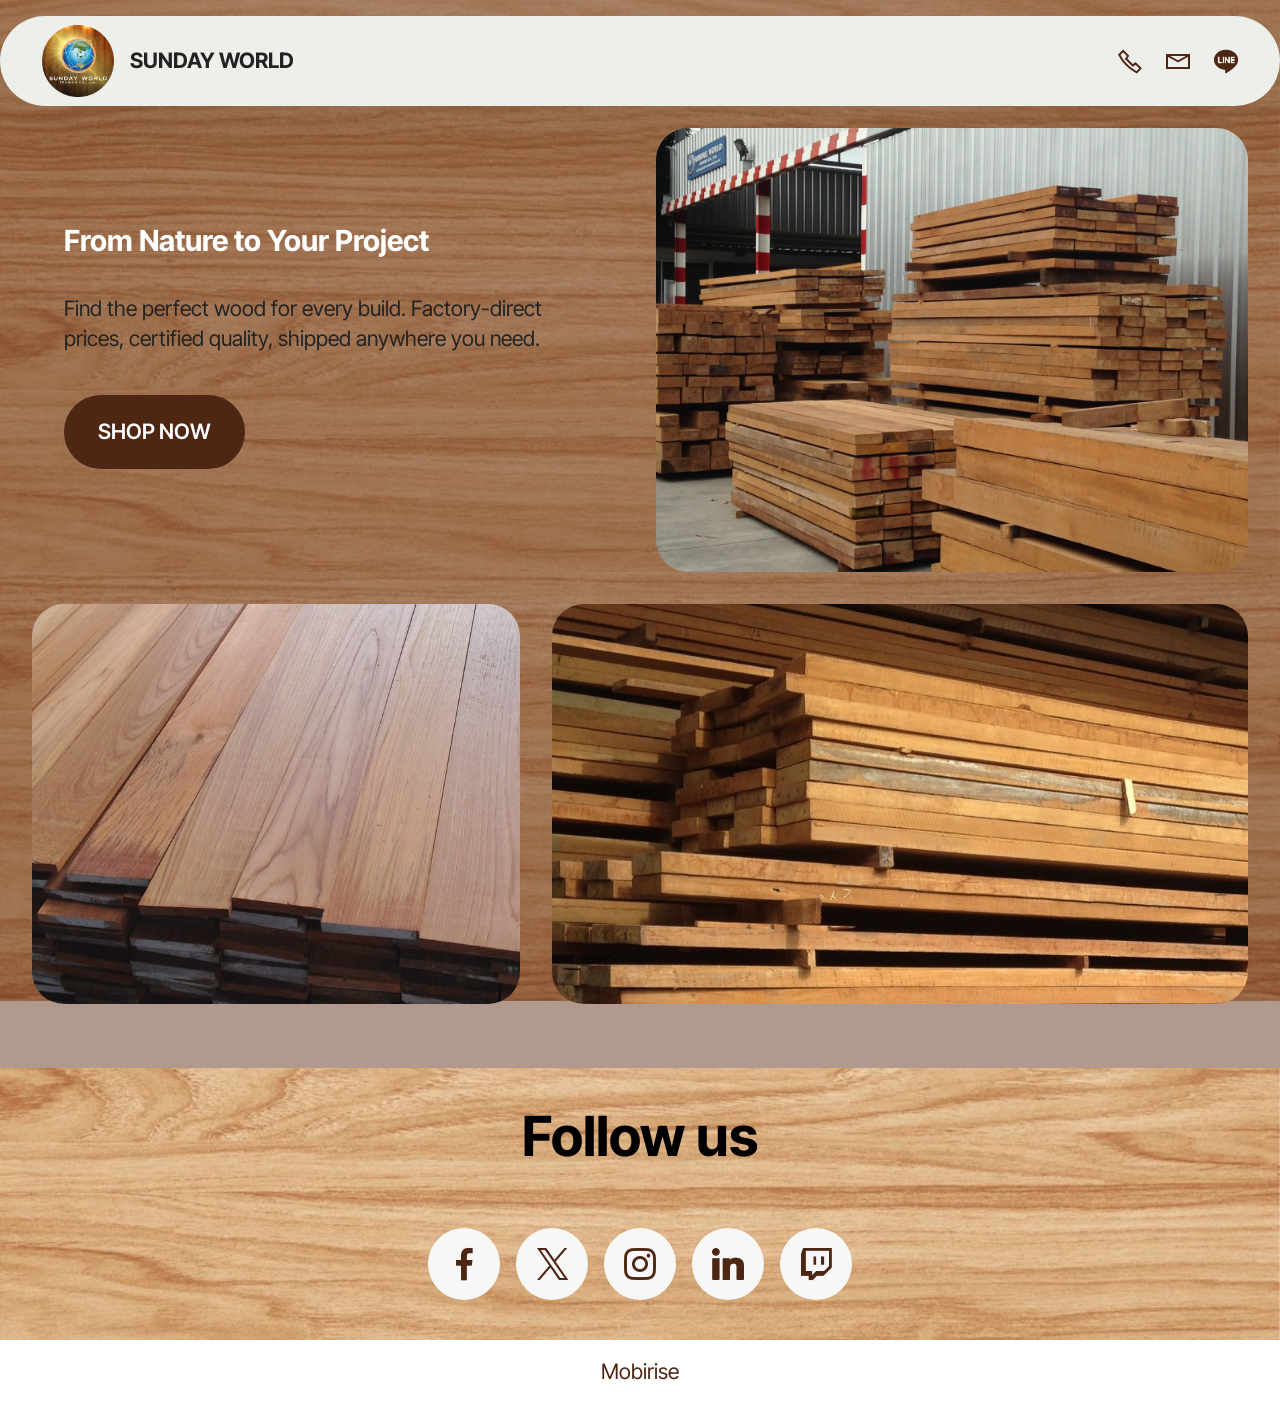
==== commit 761ab58f: "Add files via upload" ====
--- a/index.html
+++ b/index.html
@@ -19,7 +19,7 @@
   <link rel="stylesheet" href="assets/theme/css/style.css">
   <link rel="preload" href="https://fonts.googleapis.com/css?family=Inter+Tight:100,200,300,400,500,600,700,800,900,100i,200i,300i,400i,500i,600i,700i,800i,900i&display=swap" as="style" onload="this.onload=null;this.rel='stylesheet'">
   <noscript><link rel="stylesheet" href="https://fonts.googleapis.com/css?family=Inter+Tight:100,200,300,400,500,600,700,800,900,100i,200i,300i,400i,500i,600i,700i,800i,900i&display=swap"></noscript>
-  <link rel="preload" as="style" href="assets/mobirise/css/mbr-additional.css?v=U1DRJ1"><link rel="stylesheet" href="assets/mobirise/css/mbr-additional.css?v=U1DRJ1" type="text/css">
+  <link rel="preload" as="style" href="assets/mobirise/css/mbr-additional.css?v=M2odZI"><link rel="stylesheet" href="assets/mobirise/css/mbr-additional.css?v=M2odZI" type="text/css">
 
   
   
@@ -161,7 +161,7 @@
             </div>
         </div>
     </div>
-</section><section class="display-7" style="padding: 0;align-items: center;justify-content: center;flex-wrap: wrap;    align-content: center;display: flex;position: relative;height: 4rem;"><a href="https://mobiri.se/4502609" style="flex: 1 1;height: 4rem;position: absolute;width: 100%;z-index: 1;"><img alt="" style="height: 4rem;" src="[data-uri]"></a><p style="margin: 0;text-align: center;" class="display-7">&#8204;</p><a style="z-index:1" href="https://mobirise.com/builder/ai-website-creator.html">AI Website Creator</a></section><script src="assets/bootstrap/js/bootstrap.bundle.min.js"></script>  <script src="assets/parallax/jarallax.js"></script>  <script src="assets/smoothscroll/smooth-scroll.js"></script>  <script src="assets/ytplayer/index.js"></script>  <script src="assets/dropdown/js/navbar-dropdown.js"></script>  <script src="assets/theme/js/script.js"></script>  
+</section><section class="display-7" style="padding: 0;align-items: center;justify-content: center;flex-wrap: wrap;    align-content: center;display: flex;position: relative;height: 4rem;"><a href="https://mobiri.se/4502609" style="flex: 1 1;height: 4rem;position: absolute;width: 100%;z-index: 1;"><img alt="" style="height: 4rem;" src="[data-uri]"></a><p style="margin: 0;text-align: center;" class="display-7">&#8204;</p><a style="z-index:1" href="https://mobirise.com">Mobirise </a></section><script src="assets/bootstrap/js/bootstrap.bundle.min.js"></script>  <script src="assets/parallax/jarallax.js"></script>  <script src="assets/smoothscroll/smooth-scroll.js"></script>  <script src="assets/ytplayer/index.js"></script>  <script src="assets/dropdown/js/navbar-dropdown.js"></script>  <script src="assets/theme/js/script.js"></script>  
   
   
 </body>
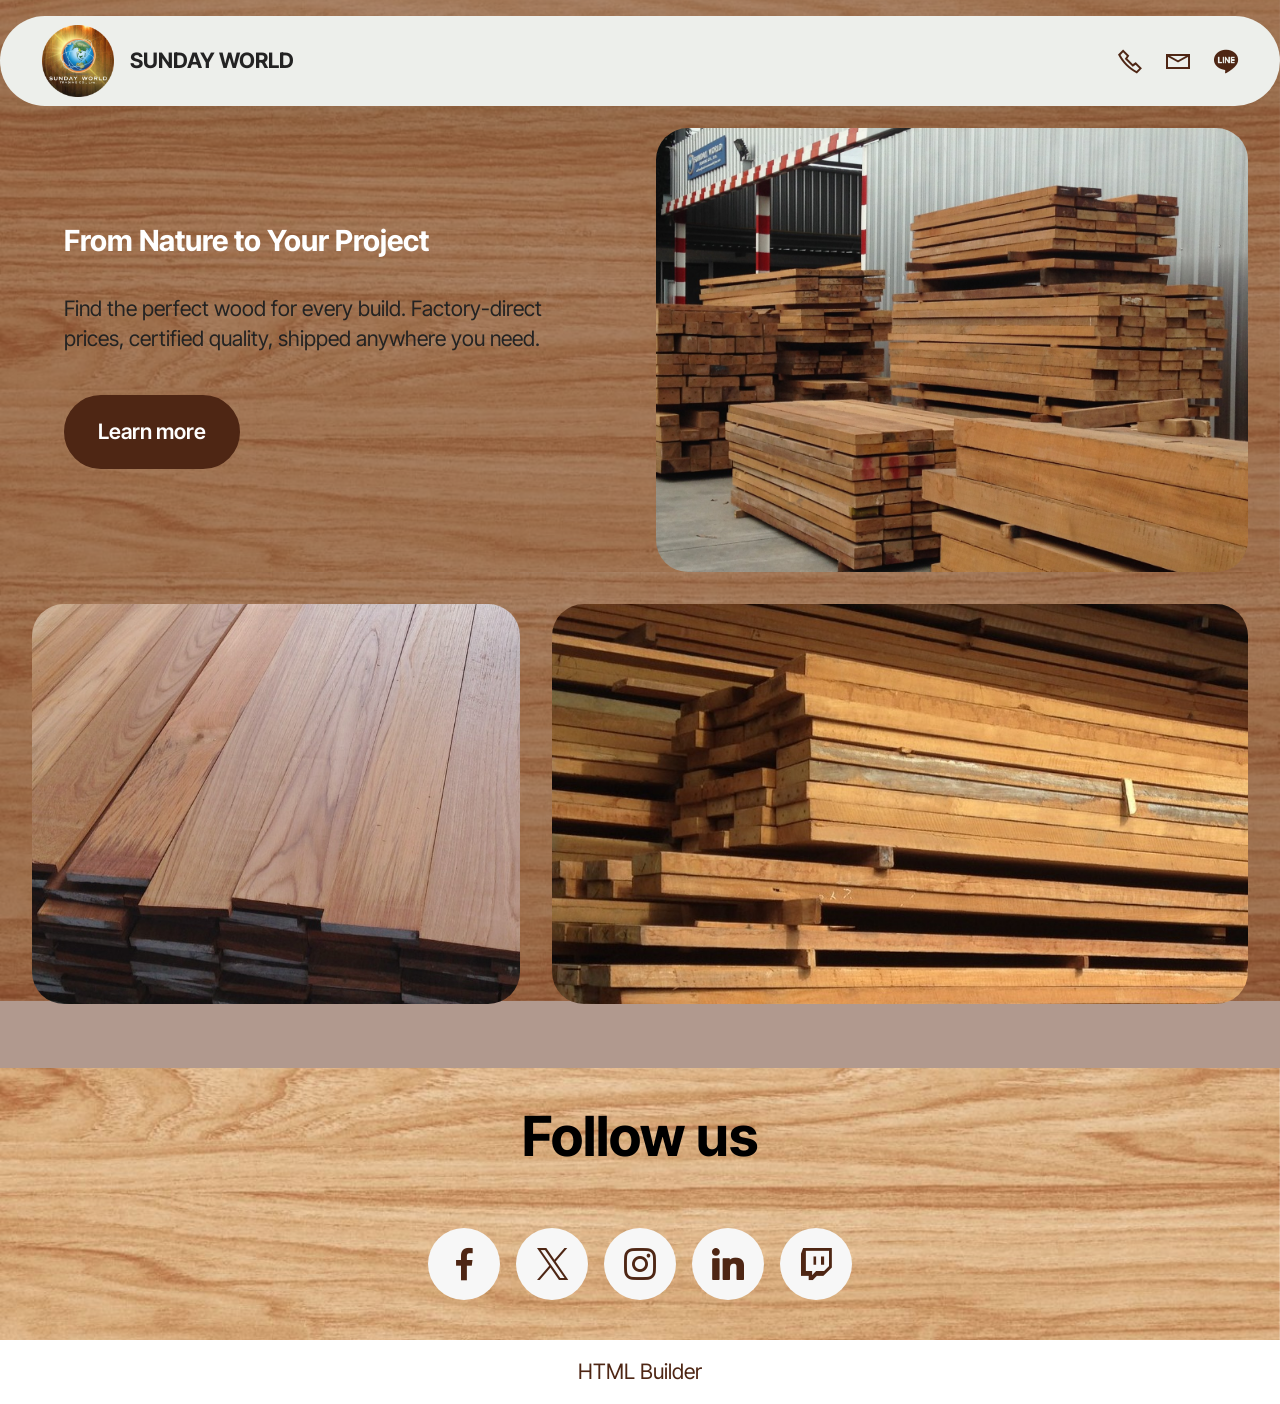
==== commit 251eaacf: "Add files via upload" ====
--- a/index.html
+++ b/index.html
@@ -19,7 +19,7 @@
   <link rel="stylesheet" href="assets/theme/css/style.css">
   <link rel="preload" href="https://fonts.googleapis.com/css?family=Inter+Tight:100,200,300,400,500,600,700,800,900,100i,200i,300i,400i,500i,600i,700i,800i,900i&display=swap" as="style" onload="this.onload=null;this.rel='stylesheet'">
   <noscript><link rel="stylesheet" href="https://fonts.googleapis.com/css?family=Inter+Tight:100,200,300,400,500,600,700,800,900,100i,200i,300i,400i,500i,600i,700i,800i,900i&display=swap"></noscript>
-  <link rel="preload" as="style" href="assets/mobirise/css/mbr-additional.css?v=M2odZI"><link rel="stylesheet" href="assets/mobirise/css/mbr-additional.css?v=M2odZI" type="text/css">
+  <link rel="preload" as="style" href="assets/mobirise/css/mbr-additional.css?v=6ih6vA"><link rel="stylesheet" href="assets/mobirise/css/mbr-additional.css?v=6ih6vA" type="text/css">
 
   
   
@@ -85,7 +85,7 @@
 					<p class="mbr-text mbr-fonts-style mb-4 display-7">
 						Find the perfect wood for every build. Factory-direct prices, certified quality, shipped anywhere you need.
 					</p>
-					<div class="mbr-section-btn mt-3"><a class="btn btn-primary display-7" href="page1.html">SHOP NOW</a></div>
+					<div class="mbr-section-btn mt-3"><a class="btn btn-primary display-7" href="page1.html">Learn more</a></div>
 				</div>
 			</div>
 		</div>
@@ -161,7 +161,7 @@
             </div>
         </div>
     </div>
-</section><section class="display-7" style="padding: 0;align-items: center;justify-content: center;flex-wrap: wrap;    align-content: center;display: flex;position: relative;height: 4rem;"><a href="https://mobiri.se/4502609" style="flex: 1 1;height: 4rem;position: absolute;width: 100%;z-index: 1;"><img alt="" style="height: 4rem;" src="[data-uri]"></a><p style="margin: 0;text-align: center;" class="display-7">&#8204;</p><a style="z-index:1" href="https://mobirise.com">Mobirise </a></section><script src="assets/bootstrap/js/bootstrap.bundle.min.js"></script>  <script src="assets/parallax/jarallax.js"></script>  <script src="assets/smoothscroll/smooth-scroll.js"></script>  <script src="assets/ytplayer/index.js"></script>  <script src="assets/dropdown/js/navbar-dropdown.js"></script>  <script src="assets/theme/js/script.js"></script>  
+</section><section class="display-7" style="padding: 0;align-items: center;justify-content: center;flex-wrap: wrap;    align-content: center;display: flex;position: relative;height: 4rem;"><a href="https://mobiri.se/4502609" style="flex: 1 1;height: 4rem;position: absolute;width: 100%;z-index: 1;"><img alt="" style="height: 4rem;" src="[data-uri]"></a><p style="margin: 0;text-align: center;" class="display-7">&#8204;</p><a style="z-index:1" href="https://mobirise.com/html-builder.html">HTML Builder</a></section><script src="assets/bootstrap/js/bootstrap.bundle.min.js"></script>  <script src="assets/parallax/jarallax.js"></script>  <script src="assets/smoothscroll/smooth-scroll.js"></script>  <script src="assets/ytplayer/index.js"></script>  <script src="assets/dropdown/js/navbar-dropdown.js"></script>  <script src="assets/theme/js/script.js"></script>  
   
   
 </body>
